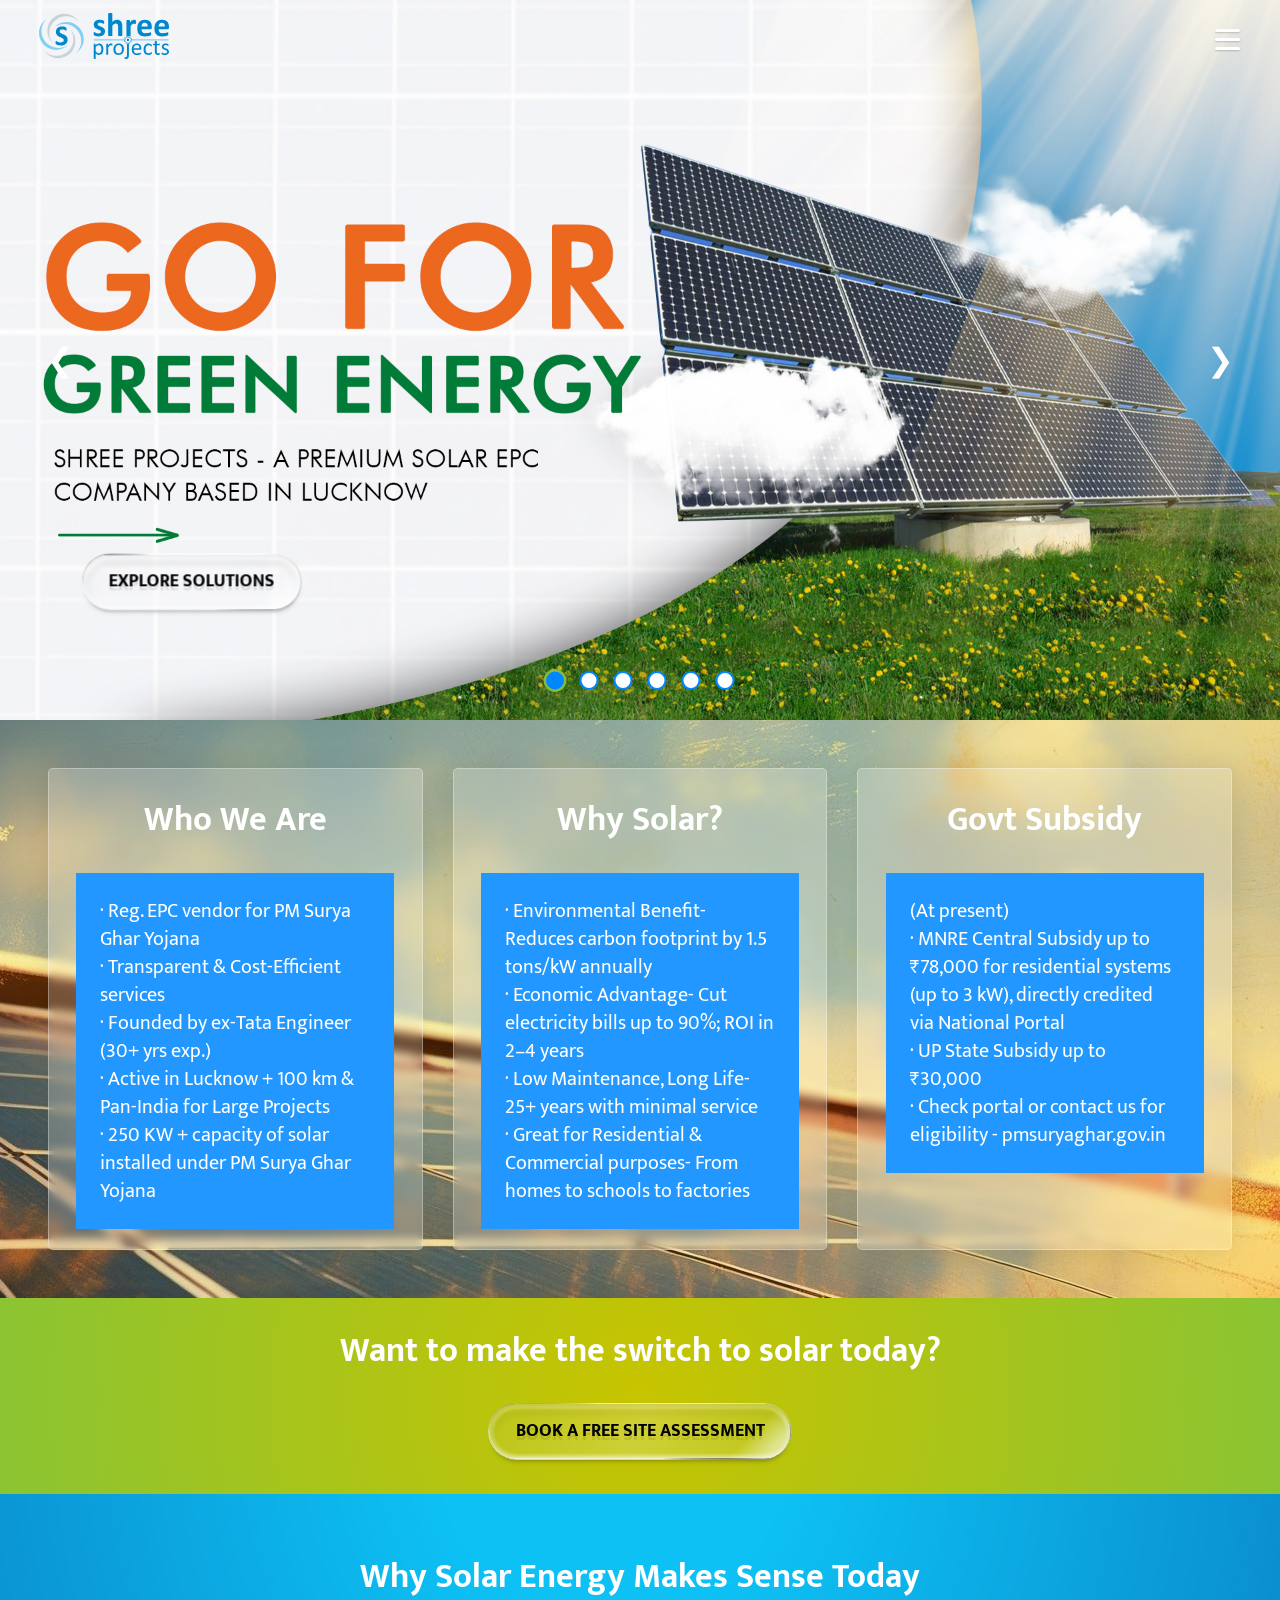
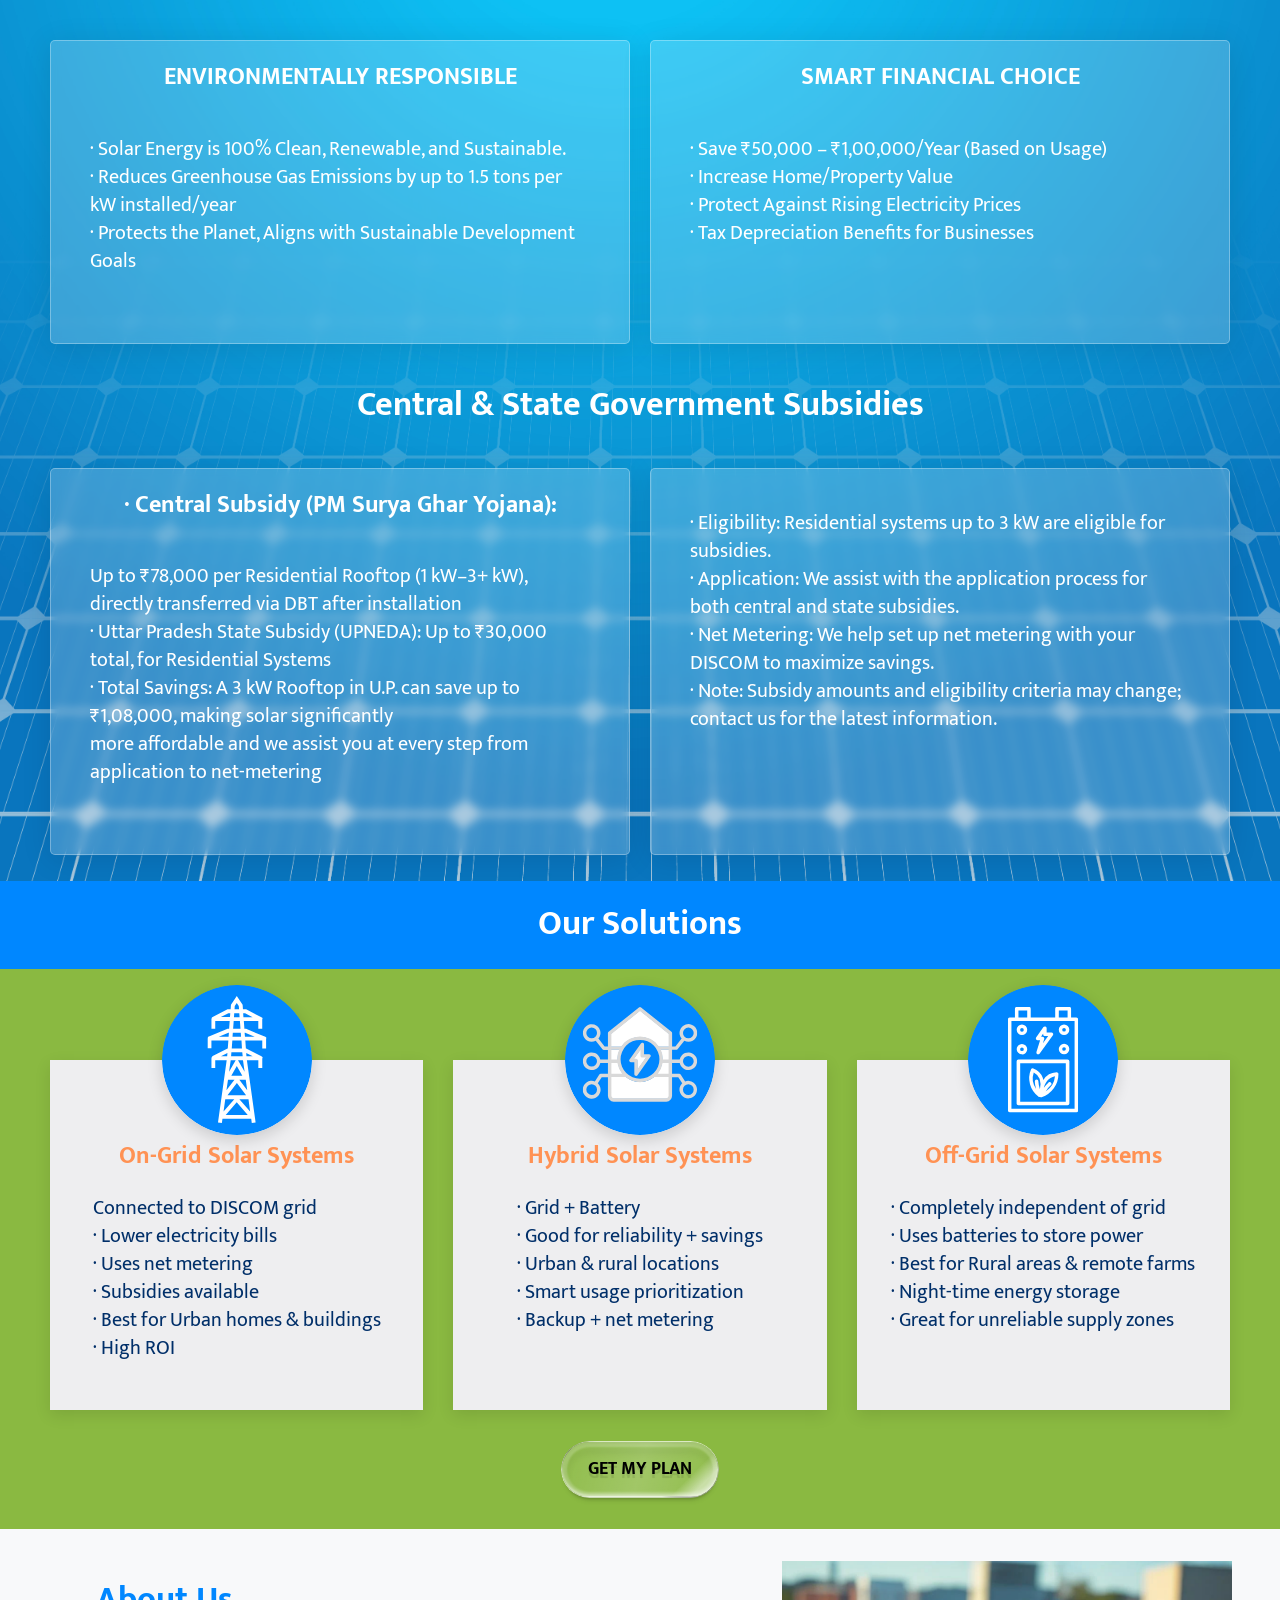
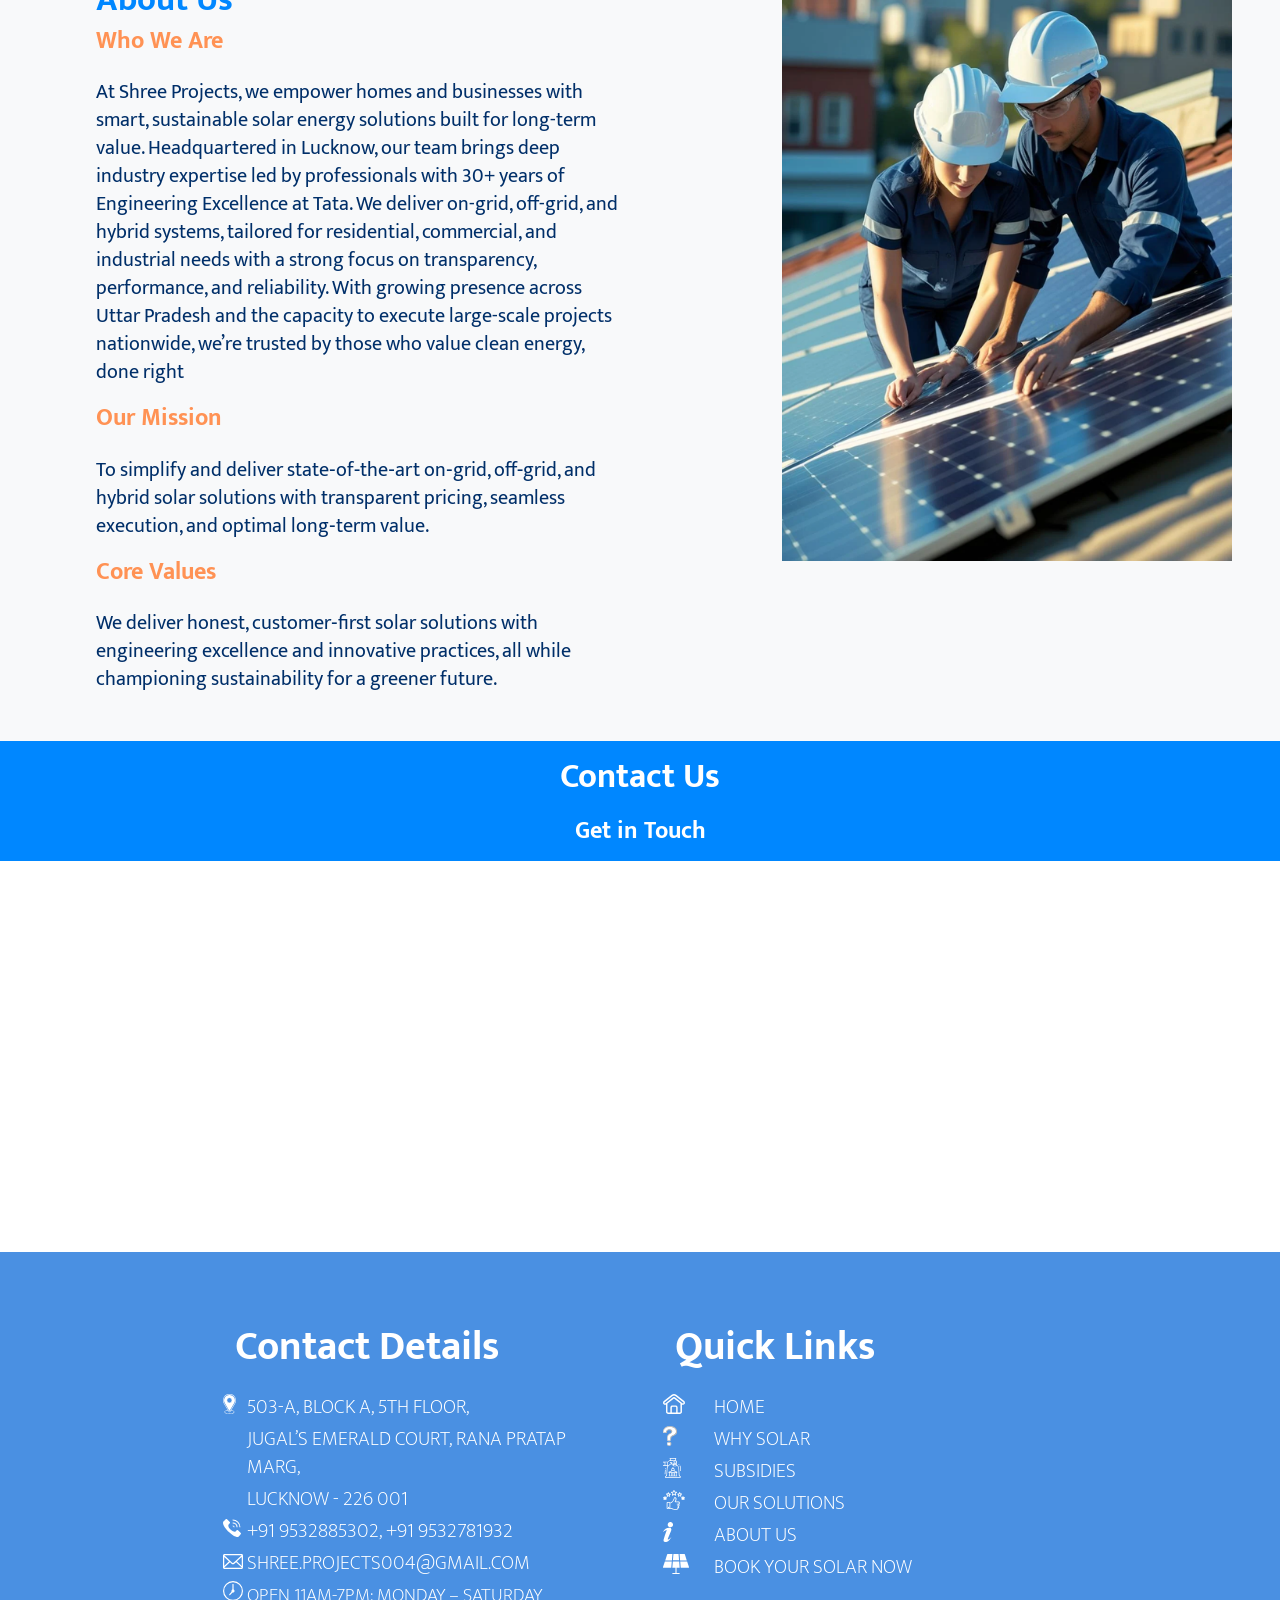
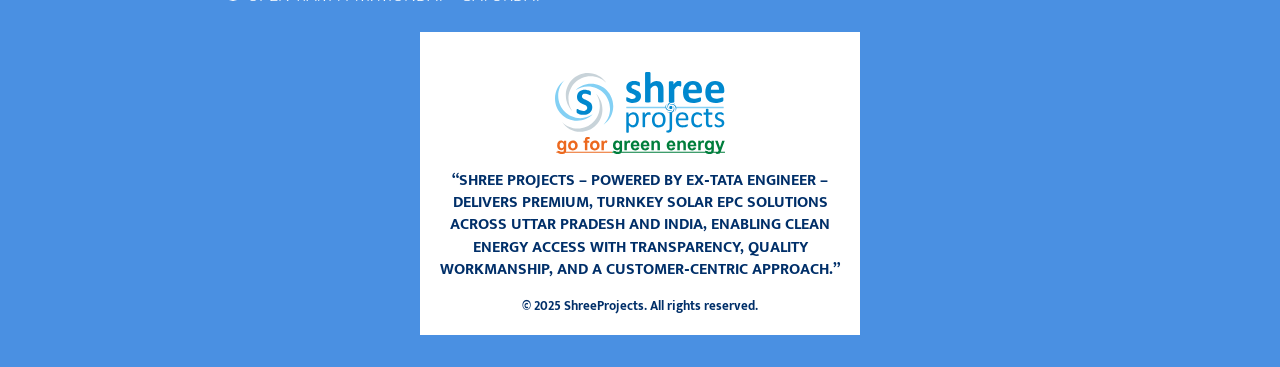
==== index.html @ d15e2ce9 "." ====
<!DOCTYPE html>
<html lang="en">
<head>
    <meta charset="UTF-8">
    <meta name="viewport" content="width=device-width, initial-scale=1.0">
    <title>Shree Projects</title>
    <link rel="icon" type="image/x-icon" href="favicon.png">
    <link rel="stylesheet" href="style.css">
    <link rel="stylesheet" href="button.css">
    <link rel="preconnect" href="https://fonts.googleapis.com">
    <link rel="preconnect" href="https://fonts.gstatic.com" crossorigin>
    <link href="https://fonts.googleapis.com/css2?family=Mukta:wght@200;300;400;500;600;700;800&display=swap" rel="stylesheet">
    <meta name="viewport" content="width=device-width, initial-scale=1, shrink-to-fit=no">
</head>
<body>
    <nav class="navbar">
        <div class="nav-container">
            <!-- Logo or brand name -->
            <div class="navlogo"><a href="index.html"><img src="ShreeProjectsLogo.svg" width="170px"></a></div>
            <!-- Hamburger menu button -->
            <div class="hamburger" id="hamburger">
                <span class="bar"></span>
                <span class="bar"></span>
                <span class="bar"></span>
            </div>
            <!-- Dropdown menu -->
            <div class="dropdown-menu" id="dropdownMenu">
                <ul class="menu-list">
                    <li><a href="#home">Home</a></li>
                    <li><a href="#whysolar">Why Solar</a></li>
                    <li><a href="#subs">Subsidies</a></li>
                    <li><a href="#oursolutions">Our Solutions</a></li>
                    <li><a href="#aboutus">About Us</a></li>
                    <li><a href="#contact">Contact</a></li>
                </ul>
            </div>
        </div>
    </nav>

  <!-- Section 1: Image Carousel - Home -->
    <section id="home" class="carousel-section">
        <div class="carousel-container">
            <div class="carousel-slide active">
                <img src="b1.jpg" alt="Slide 1">
                <div class="carousel-content">
                    <div class="button-c">
                        <div class="button-wrap"> 
                            <a href="#oursolutions"><button class="button-g">
                            <span>EXPLORE SOLUTIONS</span>
                            </button></a>
                            <div class="button-shadow"></div>
                        </div>
                    </div>
            </div>
                </div>
            </div>
            <div class="carousel-slide">
                <img src="b2.jpg" alt="Slide 2">
                <div class="carousel-content">
                    <div class="button-c">
                        <div class="button-wrap"> 
                            <a href="#whysolar"><button class="button-g">
                            <span>LEARN MORE</span>
                            </button></a>
                            <div class="button-shadow"></div>
                        </div>
                    </div>
                </div>
            </div>
            <div class="carousel-slide">
                <img src="b3.jpg" alt="Slide 3">
                <div class="carousel-content">
                    <div class="button-c">
                        <div class="button-wrap"> 
                            <a href="#contact"><button class="button-g">
                            <span>CONTACT US</span>
                            </button></a>
                            <div class="button-shadow"></div>
                        </div>
                    </div>
                </div>
            </div>
            <div class="carousel-slide">
                <img src="b4.jpg" alt="Slide 4">
                <div class="carousel-content">
                    <div class="button-c">
                        <div class="button-wrap"> 
                            <a href="#contact"><button class="button-g">
                            <span>CONTACT US</span>
                            </button></a>
                            <div class="button-shadow"></div>
                        </div>
                    </div>
                </div>
            </div>
            <div class="carousel-slide">
                <img src="b5.jpg" alt="Slide 5">
                <div class="carousel-content">
                    <div class="button-c">
                        <div class="button-wrap"> 
                            <a href="#contact"><button class="button-g">
                            <span>CONTACT US</span>
                            </button></a>
                            <div class="button-shadow"></div>
                        </div>
                    </div>
                </div>
            </div>
            <div class="carousel-slide">
                <img src="b6.jpg" alt="Slide 6">
                <div class="carousel-content">
                    <div class="button-c">
                        <div class="button-wrap"> 
                            <a href="#contact"><button class="button-g">
                            <span>CONTACT US</span>
                            </button></a>
                            <div class="button-shadow"></div>
                        </div>
                    </div>
                </div>
            </div>
            <button class="carousel-btn prev" onclick="changeSlide(-1)">❮</button>
            <button class="carousel-btn next" onclick="changeSlide(1)">❯</button>
            <div class="carousel-dots">
                <span class="dot active" onclick="currentSlide(1)"></span>
                <span class="dot" onclick="currentSlide(2)"></span>
                <span class="dot" onclick="currentSlide(3)"></span>
                <span class="dot" onclick="currentSlide(4)"></span>
                <span class="dot" onclick="currentSlide(5)"></span>
                <span class="dot" onclick="currentSlide(6)"></span>
            </div>
        </div>
    </section>

    <!-- Section 2: WhySolar -->
    <section id="whysolar">
        <div class="whysolarbg"><div class="whysolar">
            <div class="whysolarhead">
                <h1>Who We Are</h1>
                <p>
                · Reg. EPC vendor for PM Surya Ghar Yojana<br>· Transparent & Cost-Efficient services<br>· Founded by ex-Tata Engineer (30+ yrs exp.)<br>· Active in Lucknow + 100 km & Pan-India for Large Projects<br>· 250 KW + capacity of solar installed under PM Surya Ghar Yojana
                </p>
            </div>
            <div class="whysolarhead">
                <h1>Why Solar?</h1>
                <p>
                · Environmental Benefit- Reduces carbon footprint by 1.5 tons/kW annually<br>· Economic Advantage- Cut electricity bills up to 90%; ROI in 2–4 years<br>· Low Maintenance, Long Life- 25+ years with minimal service<br>· Great for Residential & Commercial purposes- From homes to schools to factories
                </p>
            </div>
            <div class="whysolarhead">
                <h1>Govt Subsidy </h1>
                <p>
                (At present)<br>· MNRE Central Subsidy up to ₹78,000 for residential systems (up to 3 kW), directly credited via National Portal<br>· UP State Subsidy up to ₹30,000<br>· Check portal or contact us for eligibility - pmsuryaghar.gov.in
                </p>
            </div>
        </div></div>
    </section>

    <!-- Section 2b: Book -->
    <section id="book">
        <div class="book">
            <h1>Want to make the switch to solar today?</h1>
            <div class="button-c">
                <div class="button-wrap"> 
                    <a href="#contact"><button class="button-g">
                    <span>Book a Free Site Assessment</span>
                    </button></a>
                    <div class="button-shadow"></div>
                </div>
            </div>
        </div>
    </section>

    <!-- Section 3: Subsidies -->
    <section id="subs" class="section">
        <div class="subsidy"><!-- Subsidy Section Open -->
            <h1>Why Solar Energy Makes Sense Today</h1>
            <div class="subsidygrid"><!-- Subsidy Grid 1 Open -->
                <div class="subsidyhead"><!-- Subsidy Head 1 Open -->
                    <h2>ENVIRONMENTALLY RESPONSIBLE</h2>
                        <p>· Solar Energy is 100% Clean, Renewable, and Sustainable.
                        <br>· Reduces Greenhouse Gas Emissions 
                        by up to 1.5 tons per kW installed/year
                        <br>· Protects the Planet, Aligns with 
                        Sustainable Development Goals
                    </p>
                </div><!-- Subsidy Head 1 Close -->
                <div class="subsidyhead"><!-- Subsidy Head 2 open -->
                    <h2>SMART FINANCIAL CHOICE</h2>
                        <p>· Save ₹50,000 – ₹1,00,000/Year (Based on Usage)
                        <br>· Increase Home/Property Value
                        <br>· Protect Against Rising Electricity Prices
                        <br>· Tax Depreciation Benefits for Businesses
                    </p>
                </div><!-- Subsidy Head 2 Close -->
            </div><!-- Subsidy Grid 1 Close -->
            <h1>Central & State Government Subsidies</h1>
            <div class="subsidygrid"><!-- Subsidy Grid 2 Open -->
                <div class="subsidyhead"><!-- Subsidy Head 3 Open -->
                    <h2>· Central Subsidy (PM Surya Ghar Yojana):</h2>
                        <p>Up to ₹78,000 per Residential Rooftop (1 kW–3+ kW), directly transferred via DBT after installation
                        <br>· Uttar Pradesh State Subsidy (UPNEDA): Up to ₹30,000 total, for Residential Systems
                        <br>· Total Savings: A 3 kW Rooftop in U.P. can save up to ₹1,08,000, making solar significantly
                        <br>more affordable and we assist you at every step from application to net-metering
                    </p>    
                </div><!-- Subsidy Head 3 Close -->
                <div class="subsidyhead"><!-- Subsidy Head 4 Open -->
                    <p>· Eligibility: Residential systems up to 3 kW are eligible for subsidies. 
                        <br>· Application: We assist with the application process for both central and state subsidies.
                        <br>· Net Metering: We help set up net metering with your DISCOM to maximize savings.
                        <br>· Note: Subsidy amounts and eligibility criteria may change; contact us for the latest information.
                    </p>
            </div><!-- Subsidy Grid 2 Close -->
        </div><!-- Subsidy Section Close -->
    </section>

    <!-- Section 4: Our Solutions -->
    <section id="oursolutions" class="section alt-bg">
        <div class="oursolutions-head"><h1>Our Solutions</h1></div>
    <div class="oursolutions-bg">
        <div class="oursolutions-grid">
                <div class="oursolutions-member">
                    <img src="on.svg" alt="On-Grid Solar Systems">
                    <h2>On-Grid Solar Systems</h2>
                    <p>Connected to DISCOM grid<br>· Lower electricity bills<br>· Uses net metering<br>· Subsidies available<br>· Best for Urban homes & buildings<br>· High ROI</p>
                </div>
                <div class="oursolutions-member">
                    <img src="hyb.svg" alt="Hybrid Solar Systems">
                    <h2>Hybrid Solar Systems</h2>
                    <p>· Grid + Battery<br>· Good for reliability + savings<br>· Urban & rural locations<br>· Smart usage prioritization<br>· Backup + net metering</p>
                </div>
                <div class="oursolutions-member">
                    <img src="off.svg" alt="Off-Grid Solar Systems">
                    <h2>Off-Grid Solar Systems</h2>
                    <p>· Completely independent of grid<br>· Uses batteries to store power<br>· Best for Rural areas & remote farms<br>· Night-time energy storage<br>· Great for unreliable supply zones</p>
                </div>                
        </div>
        <div class="button-c">
                <div class="button-wrap"> 
                    <a href="#contact"><button class="button-g">
                    <span>GET MY PLAN</span>
                    </button></a>
                    <div class="button-shadow"></div>
                </div>
            </div>
        <div class="oursolutions-bt"></div>
    </div>  
    </section>

    <!-- Section 5: About Us -->
    <section id="aboutus" class="section alt-bg">
        <div class="container">
            <div class="about-grid">
                <article class="about-post">
                    <h1>About Us</h1>
                    <article class="about-about">
                    <h2>Who We Are</h2>
                    <p>At Shree Projects, we empower homes and businesses with smart, sustainable solar energy solutions built for long-term value. Headquartered in Lucknow, our team brings deep industry expertise led by professionals with 30+ years of Engineering Excellence at Tata. We deliver on-grid, off-grid, and hybrid systems, tailored for residential, commercial, and industrial needs with a strong focus on transparency, performance, and reliability.
                        With growing presence across Uttar Pradesh and the capacity to execute large-scale projects nationwide, we’re trusted by those who value clean energy, done right
                        </p>
                    <h2>Our Mission</h2>
                        <p>To simplify and deliver state‑of‑the‑art on‑grid, off‑grid, and hybrid solar solutions with transparent pricing, seamless execution, and optimal long‑term value.
                        </p>
                    <h2>Core Values</h2>
                        <p>We deliver honest, customer‑first solar solutions with engineering excellence and innovative practices, all while championing sustainability for a greener future.
                    </p>
                    </article>
                </article>
                <article class="about-post">
                    <img src="img1.png" alt="Helo"">
                </article>
            </div>
        </div>
    </section>

    <!-- Section 6: Contact Form -->
    <section id="contact" class="contact">
        <h1>Contact Us</h1>
        <h2>Get in Touch</h2>
        <div class="contact-container">
            <div class="contact-tally">
                <iframe data-tally-src="https://tally.so/embed/wM07rY?alignLeft=1&hideTitle=1&transparentBackground=1&dynamicHeight=1" loading="lazy" width="100%" height="320" frameborder="0" marginheight="0" marginwidth="0" title="null"></iframe>
                <script>var d=document,w="https://tally.so/widgets/embed.js",v=function(){"undefined"!=typeof Tally?Tally.loadEmbeds():d.querySelectorAll("iframe[data-tally-src]:not([src])").forEach((function(e){e.src=e.dataset.tallySrc}))};if("undefined"!=typeof Tally)v();else if(d.querySelector('script[src="'+w+'"]')==null){var s=d.createElement("script");s.src=w,s.onload=v,s.onerror=v,d.body.appendChild(s);}</script>
            </div>
        </div>
    </section>

    <!-- Footer -->
    <footer class="foot">
        <div class="container">
            <div class="foot1">
                <h3>Contact Details</h3>
                <table>
                    <tr><td><img src="SVG-Map.svg" height="20px"></td><td><a href="https://share.google/fiwFBlG4d37ttNWil">503-A, BLOCK A, 5TH FLOOR,</a></td></tr>
                    <tr><td></td><td><a href="https://share.google/fiwFBlG4d37ttNWil">JUGAL’S EMERALD COURT, RANA PRATAP MARG,</a></td></tr>
                    <tr><td></td><td><a href="https://share.google/fiwFBlG4d37ttNWil">LUCKNOW - 226 001</a></td></tr>
                    <tr><td><img src="SVG-Phone.svg" height="18px"></td><td><a href="tel:+919532885302">+91 9532885302, </a><a href="tel:+919532781932"> +91 9532781932</a></td></tr>
                    <tr><td><img src="SVG-Mail.svg" height="15px"></td><td><a href="mailto:SHREE.PROJECTS004@GMAIL.COM">SHREE.PROJECTS004@GMAIL.COM</a></td></tr></a>
                    <tr><td><img src="SVG-Time.svg" height="20px"></td><td>OPEN 11AM-7PM: MONDAY – SATURDAY</td></tr>
                </table>
            </div>
            <div class="foot2">
                <h3>Quick Links</h3>
                    <table>
                    <tr><td><img src="SVG-Home.svg" height="20px"></td><td><a href="#home">HOME</a></td></tr>
                    <tr><td><img src="SVG-Q.svg" height="20px"></td><td><a href="#whysolar">WHY SOLAR</a></td></tr>
                    <tr><td><img src="SVG-Subsidy.svg" height="20px"></td><td><a href="#subs">SUBSIDIES</a></td></tr>
                    <tr><td><img src="SVG-OurSolutions.svg" height="20px"></td><td><a href="#oursolutions">OUR SOLUTIONS</a></td></tr>
                    <tr><td><img src="SVG-About.svg" height="20px"></td><td><a href="#aboutus">ABOUT US</a></td></tr>
                    <tr><td><img src="SVG-Book.svg" height="20px"></td><td><a href="#contact">BOOK YOUR SOLAR NOW</a></td></tr>
                    </table>

            </div>
            <div class="foot3">
                <img src="ShreeProjectsLogo1.svg" width="170px">
                <h4>“SHREE PROJECTS – POWERED BY EX‑TATA ENGINEER – DELIVERS PREMIUM, TURNKEY SOLAR EPC SOLUTIONS ACROSS UTTAR PRADESH AND INDIA, ENABLING CLEAN ENERGY ACCESS WITH TRANSPARENCY, QUALITY WORKMANSHIP, AND A CUSTOMER‑CENTRIC APPROACH.”</h4>
                <h5>© 2025 ShreeProjects. All rights reserved.</h5>
            </div>
        </div>
    </footer>
    <script src="script.js"></script>
</body>
</html>
---- style.css ----
{
    margin: 0;
    padding: 0;
    box-sizing: border-box;
}

body, html {
    margin: 0 !important;
    padding: 0 !important;
    box-sizing: border-box;
    width: 100vw;
    min-width: 100vw;
    max-width: 100vw;
    overflow-x: hidden;
}

body {
    font-family: 'Mukta', sans-serif;
    line-height: 1.4;
    min-height: 100vh;
}

h1 {
    font-size: 34px;
    color: #ffffff;
}

h2 {
    font-size: 24px;
    color: #ffffff;
}

p {
    font-size: 20px;
    color: #ffffff;
}

a {
    text-decoration: none;
    font-size: 20px;
}

.container {
    max-width: 1400px;
    margin: 0 auto;
    padding: 2rem;
    text-align: center;
    align-items: center;
    align-self: center;
}

.button2 {
    background:rgba(0, 126, 60, 1.0);
    color: white;
    padding: 15px 30px;
    border: none;
    border-radius: 07px;
    font-size: 1.1rem;
    font-weight: 600;
    text-shadow: rgba(0, 0, 0, 0.91);
    cursor: pointer;
    transition: all 0.3s;
    text-transform: uppercase;
    letter-spacing: 1px;
    animation: fadeInUp 1s ease 0.4s both;
}

.button2:hover {
    background: #357abd;
    transform: translateY(-2px);
    box-shadow: 0 5px 15px rgba(74, 144, 226, 0.4);
}


.button3 {
    background:rgba(0, 126, 60, 1.0);
    color: white;
    padding: 15px 30px;
    border: none;
    border-radius: 07px;
    font-size: 1.1rem;
    font-weight: 600;
    text-shadow: rgba(0, 0, 0, 0.91);
    cursor: pointer;
    transition: all 0.3s;
    text-transform: uppercase;
    letter-spacing: 1px;
    animation: fadeInUp 1s ease 0.4s both;
}

.button3:hover {
    background: #357abd;
    transform: translateY(-2px);
    box-shadow: 0 5px 15px rgba(74, 144, 226, 0.4);
}

.navbar {
    position: fixed;
    top: 0;
    width: 100%;
    z-index: 1000;
    padding: 6px 0;
    transition: all 1.1s ease;
}

.nav-container {
    max-width: 1700px;
    margin: 0 auto;
    padding: 0 2rem;
    display: flex;
    justify-content: space-between;
    align-items: center;
    position: relative;
}

.navlogo {
    background: #ffffff;
    border-radius: 10px;
    padding: 7px;
    transition: all 1.1s ease;
    align-content: center;
}

.navlogo img {
    padding: 0px;
    margin: 0px;
    width: 130px;
    /*padding-left: 1rem;
    padding-right: 1rem;
    padding-bottom: 0.2rem;
    padding-top: 0.5rem;*/
}

.navlogo a {/*
    color: white;
    text-decoration: none;
    font-size: 1.5rem;
    font-weight: bold;
    text-shadow: 0 2px 4px rgba(0, 0, 0, 0.3);*/
    margin: 0px;
    padding: 0px;
    font-size: 0px;
    line-height: 0px;
}

.hamburger {
    display: flex;
    flex-direction: column;
    cursor: pointer;
    padding: 0.5rem;
    z-index: 1001;
    transition: all 0.3s ease;
}

.hamburger .bar {
    width: 25px;
    height: 3px;
    background-color: rgb(255, 255, 255);
    margin: 3px 0;
    transition: all 0.3s ease;
    border-radius: 2px;
    box-shadow: 0 1px 2px rgba(0, 0, 0, 0.2);
}

/* Hamburger animation when active */
.hamburger.active .bar:nth-child(1) {
    transform: rotate(-45deg) translate(-7px, 6px);
}

.hamburger.active .bar:nth-child(2) {
    opacity: 0;
}

.hamburger.active .bar:nth-child(3) {
    transform: rotate(45deg) translate(-7px, -6px);
}

/* Dropdown menu styles */
.dropdown-menu {
    position: absolute;
    top: 100%;
    right: 0;
    background: rgba(139, 196, 51, 0);
    backdrop-filter: blur(10px);
    /*-webkit-backdrop-filter: blur(10px);*/
    border: 1px solid rgba(255, 255, 255, 0.2);
    border-radius: 10px;
    min-width: 200px;
    opacity: 0;
    visibility: hidden;
    transform: translateY(-10px);
    transition: all 0.3s ease;
    box-shadow: 0 8px 32px rgba(0, 0, 0, 0.1);
}

.dropdown-menu.active {
    opacity: 1;
    visibility: visible;
    transform: translateY(0);
    backdrop-filter: blur(10px);
}

.menu-list {
    list-style: none;
    padding: 1rem 0;
}

.menu-list li {
    margin: 0;
}

.menu-list a {
    display: block;
    color: rgb(255, 255, 255);
    text-decoration: none;
    padding-left: 1.5rem;
    padding-right: 1.5rem;
    padding-top: 0.7rem;
    padding-bottom: 0.7rem;
    transition: all 0.3s ease;
    border-radius: 5px;
    margin: 0 0.5rem;
    margin-block-start: 0rem;
    margin-block-end: 0rem;
    font-size: 20px;
    font-weight: bold;
    text-shadow: 0 1px 2px rgba(0, 0, 0, 1);
}

.menu-list a:hover {
    background: rgba(74, 144, 226, 10.3);
    color: rgb(255, 255, 255);
    text-shadow: rgba(0, 0, 0, 0.1);
    transform: translateX(5px);
}

/* Additional animation for smooth appearance */

@keyframes slideDown {
    from {
        opacity: 0;
        transform: translateY(-20px);
    }
    to {
        opacity: 1;
        transform: translateY(0);
    }
}

.dropdown-menu.active {
    animation: slideDown 0.4s ease forwards;
}


/* Carousel - Now starts from top */
.carousel-section {
    position: relative;
    height: 100vh;
    /*min-height: 600px;*/
    overflow: hidden;
}

.carousel-container {
    position: relative;
    width: 100%;
    height: 100%;
}

.carousel-slide {
    position: absolute;
    top: 0;
    left: 0;
    opacity: 0;
    transition: opacity 0.5s ease-in-out;
}

.carousel-slide.active {
    opacity: 1;
}

.carousel-slide img {
    width: 100%;
    height: 100%;
    object-fit: cover;
}

.carousel-slide::before {
    content: '';
    position: absolute;
    top: 0;
    left: 0;
    width: 100%;
    height: 100%;
    background: rgba(0,0,0,0.0);
    z-index: 1;
}

.carousel-content {
    position: absolute;
    top: 80%;
    left: 15%;
    transform: translate(-50%, -50%);
    text-align: center;
    color: white;
    z-index: 2;
    max-width: 800px;
    padding: 0 20px;
}

.button1 {
    background: #0087ff;
    color: white;
    padding: 15px 30px;
    border: none;
    border-radius: 10px;
    font-size: 1.1rem;
    font-weight: 600;
    cursor: pointer;
    transition: all 0.3s;
    text-transform: uppercase;
    letter-spacing: 1px;
    animation: fadeInUp 1s ease 0.4s both;
}

.button1:hover {
    background: #357abd;
    transform: translateY(-2px);
    box-shadow: 0 5px 15px rgba(74, 144, 226, 0.4);
}

@keyframes fadeInUp {
    from {
        opacity: 0;
        transform: translateY(30px);
    }
    to {
        opacity: 1;
        transform: translateY(0);
    }
}

.carousel-btn {
    position: absolute;
    top: 50%;
    transform: translateY(-50%);
    background: rgba(255,255,255,0.0);
    border: 2px solid rgba(255,255,255,0.0);
    color: white;
    font-size: 2rem;
    padding: 15px 20px;
    cursor: pointer;
    transition: all 0.3s;
    z-index: 3;
    border-radius: 50%;
    width: 60px;
    height: 60px;
    display: flex;
    align-items: center;
    justify-content: center;
}

.carousel-btn:hover {
    background: rgba(255,255,255,0.3);
    border-color: rgba(255,255,255,0.5);
    transform: translateY(-50%) scale(1.1);
}

.prev {
    left: 30px;
}

.next {
    right: 30px;
}

.carousel-dots {
    position: absolute;
    bottom: 30px;
    left: 50%;
    transform: translateX(-50%);
    display: flex;
    gap: 15px;
    z-index: 3;
}

.dot {
    width: 15px;
    height: 15px;
    border-radius: 50%;
    background: rgba(255,255,255,1);
    cursor: pointer;
    transition: all 0.3s;
    border: 2px solid #0087FF;
}

.dot.active {
    background: #0087FF;
    border-color: #8AB941;
    transform: scale(1.2);
}

.dot:hover {
    background: rgba(255,255,255,0.8);
}

/* Sections */
.section {
    /*padding: 80px 0;*/
    padding: 0px;
    margin: 0px;
    width: 100%;

}

.alt-bg {
    background: #f8f9fa;
}

.section h2 {
    text-align: center;
}

.section h3 {
    text-align: center;
    color: #8AB941;
}

.section p {
    text-align: center;
    margin-bottom: 3rem;
    max-width: 800px;
    margin-left: auto;
    margin-right: auto;
}

/* Why Solar */
.whysolar {
    max-width: 1200px;
    display: grid;
    grid-template-columns: repeat(auto-fit, minmax(250px, 1fr));
    gap: 30px;
    padding: 3rem;
    margin: 0 auto;
}

.whysolarbg {
    background-image: url("bg1a.png");
    background-size: cover;
    background-position: center;
    background-repeat: no-repeat;
    align-items: center;
}

.whysolarhead {
    background: rgba(255, 255, 255, 0.2);
    border-radius: 5px;
    box-shadow: 0 4px 30px rgba(0, 0, 0, 0.1);
    backdrop-filter: blur(5px);
    -webkit-backdrop-filter: blur(5px);
    border: 1px solid rgba(255, 255, 255, 0.3);

    text-align: center;
    padding-left: 1.7rem;
    padding-right: 1.7rem;
    transition: transform 0.3s;
    max-width: 400px;
}

.whysolar h1{
    color: #ffffff;
    font-weight: bold;
    padding: 0.0rem;
}

.whysolar p {
    color: rgb(255, 255, 255);
    text-align: left;
    padding: 1.5rem;
    background: rgb(33, 151, 255);
    transition: transform 0.3s;
}

.whysolarhead:hover {
    transform: translateY(-5px);
    transition: transform 0.3s;
}

/* Book Assesment */
.book {
    color: #f8f9fa;
    background: rgba(139, 196, 51, 1.0);    
    padding-bottom: 2.2rem;
    padding-top: .1rem;
    padding-left: 1rem;
    padding-right: 1rem;
    margin: 0px;
    align-items: center;
    text-align: center;
    /*Gradient*/    
    background-image: 
    radial-gradient(rgb(255, 255, 255) 10%, transparent 10%),
    radial-gradient(rgb(255, 255, 255) 10%, transparent 10%);
    background-position: 0px 0px, 28px 28px;
    background-size: 56px 56px;
    background: #3F5EFB;
    background: radial-gradient(circle,rgba(200, 196, 0, 1) 0%, rgba(139, 196, 51, 1) 100%);
}

/*Subsidy*/
.subsidy {
    background-image: url("bg2a.jpg");
    background-size: cover;
    background-position: center;
    background-repeat: no-repeat;
    background-color: #868686;
    padding-top: 2rem;
    padding-bottom: 1rem;
}

.subsidygrid {
    max-width: 1200px;
    margin: 0 auto;
    display: grid;
    grid-template-columns: repeat(auto-fit, minmax(250px, 1fr));
    align-self: center;
    padding: 0px;
}

.subsidyhead {
    background: rgba(255, 255, 255, 0.2);
    border-radius: 5px;
    box-shadow: 0 4px 30px rgba(0, 0, 0, 0.1);
    backdrop-filter: blur(5px);
    -webkit-backdrop-filter: blur(5px);
    border: 1px solid rgba(255, 255, 255, 0.3);
    margin: 10px;
}

.subsidy h1{
    text-align: center;
}

.subsidy p {
    color: rgb(255, 255, 255);
    text-align: left;
    max-width: 500px;
    padding: 20px;
}

/* Our Solutions */
.oursolutions-head{
    text-align: center;
    background: #0087FF;
    margin: 0px;
}

.oursolutions-head h1{
    margin: 0px;
    padding: 20px 0;
}

.oursolutions-bg {
    background: #8AB941;
}

.oursolutions-grid {
    max-width: 1200px;
    display: grid;
    grid-template-columns: repeat(auto-fit, minmax(200px, 1fr));
    gap: 30px;
    padding-top: 5.7rem;
    padding-bottom: 2rem;
    padding-left: 50px;
    padding-right: 50px;
    margin: 0 auto;
}

.oursolutions-member {
    display: flex;
    flex-direction: column;
    align-items: center;
    justify-content: flex-start;
    background: #EEEEF0;
    border-radius: 0px;
    box-shadow: 0 5px 15px rgba(0,0,0,0.1);
    transition: transform 0.3s;
    position: relative;
    text-align: center;
    overflow: visible;
}

.oursolutions-member:hover {
    transform: translateY(-5px);
}

.oursolutions-member img {
    width: 150px;
    height: 150px;
    border-radius: 50%;
    object-fit: cover;
    position: absolute;
    top: -75px; /* Half of image height to push it outside */
    left: 50%;
    transform: translateX(-50%);
    box-shadow: 0 5px 15px rgba(0,0,0,0.15);
    z-index: 2;
}

.oursolutions-member h2 {
    color: #FF9254;
    margin-top: 80px; /* Add space for the image above */
    margin-bottom: 0px;
    padding-bottom: 0.0rem;
}
.oursolutions-member p {
    text-align: left;
    color: #002F69;
    padding-left: 2rem;
    padding-right: 2rem;
}

.oursolutions-bt{
    display: flex;
    justify-content: center;
    align-items: center;
    transition: all 0.3s;
    width: 100%;
    text-align: center;
    padding-bottom: 2rem;
}   


/* About Us */
.about-grid {
    display: grid;
    grid-template-columns: repeat(auto-fit, minmax(300px, 1fr));
    /*gap: 30px;*/
}

.about-post {
    /*height: 700px;*/
    background:rgba(0, 0, 0, 0.0);
    transition: transform 0.3s;
    padding-left: 4rem;
    padding-right: 1rem;
    overflow: hidden;
}

.about-about{
    /*overflow-y: scroll;
    /*height: 700px;*/
}

.about-post h1 {
    color: #0087FF;
    text-align: left;
    padding: 0%;
    margin: 0%;
    padding-top: 1rem;
}

.about-post h2 {
    color: #FF9254;
    margin-bottom: 1rem;
    text-align: left;
    padding: 0%;
    margin: 0%;
}

.about-post p {
    color: #002F69;
    margin-bottom: 1rem;
    text-align: left;
}
.about-post img {
    border-radius: 0px;
    width: 450px;
    /*padding: 0px;
    object-fit: cover;
    margin: 0px;*/
    float: right;
}

.read-more {
    color: #4a90e2;
    text-decoration: none;
    font-weight: 500;
}

.read-more:hover {
    text-decoration: underline;
}

/* Contact Form*/

.contact{
    background: #0087FF;
    align-items: center;
}

.contact-container{
    padding: 2rem;
    width: 100%;
    display: flex;
    flex-direction: column;
    align-items: center;
    background: #ffffff;
}

.contact-tally {
    margin: 0 0;
    width: 500px;
}

.contact h1 {
    text-align: center;
    padding: 1%;
    margin: 0%;
}

.contact h2 {
    text-align: center;
    margin: 0%;
    padding: 0%;
    padding-bottom: 1%;
}

.submit-btn {
    background: #4a90e2;
    color: white;
    padding: 12px 35px;
    border: none;
    border-radius: 5px;
    font-size: 1rem;
    font-weight: bold;
    cursor: pointer;
    transition: all 0.3s ease;
}

.submit-btn:hover {
    background: #8AB941;
    transform: translateY(-2px);
}

/* Footer */

.foot {
    background: #4a90e2;
    display: flex;
    flex-direction: row;
    flex-flow: row;
    justify-content: center; /* Space columns left, center, right */
    align-items: stretch;
    gap: 0;
}

.foot .container {
    padding: 2rem;
    display: flex;
    flex-direction: row;
    flex-wrap: wrap;
    align-items: flex-start;
    justify-content: center;
}

.foot1, .foot2, .foot3 {
    display: flex;
    flex-direction: column;
    justify-content: center;
    width: 400px;
    justify-content: center;
    padding: 20px;
}

.foot3 {
    align-items: center;
    background: #ffffff;
    color: #002F69;
}

.foot3 img{
    margin-top: 20px;
}

.foot h3 {
    color: #ffffff;
    font-size: 2.5rem;
    margin: 15px;
    text-align: left;
}

.foot h4{
    color:#002F69;
    font-weight: bold;
    text-align: center;
    align-items: center;
    padding-top: 1rem;
    margin: 0px;
}

.foot h5{
    color:#002F69;
    font-weight: bold;
    text-align: center;
    align-items: center;
    margin: 0px;
    padding-top: 15px;
}

.foot td {
    margin-left: 10px;
    color: #ffffff;
    text-align: left;
    text-decoration: none;
    font-weight: lighter;
    font-size: 1.2rem;
    transition: color 0.3s ease;
    align-items: center;
}

.foot a {
    color: #ffffff;
    text-align: left;
    text-decoration: none;
}

/* Responsive Design */
@media (max-width: 768px) {
    .nav-menu {
        width: 100%;
        right: -100%;
    }
    
    .carousel-content h2 {
        font-size: 2.5rem;
    }
    
    .carousel-content p {
        font-size: 1.1rem;
    }
    
    .carousel-btn {
        font-size: 1.5rem;
        padding: 10px 15px;
        width: 50px;
        height: 50px;
    }
    
    .prev {
        left: 20px;
    }
    
    .next {
        right: 20px;
    }
    
    .section {
        padding: 0px 0;
    }
    
    .section h2 {
        font-size: 2rem;
    }
        .nav-container {
        padding: 0 1rem;
    }
    
    .dropdown-menu {
        right: 1rem;
        left: 1rem;
        min-width: auto;
    }
    
    .hero h1 {
        font-size: 2rem;
    }
    
    .main-content {
        padding: 1rem;
    }

    .contact-tally  {
    margin: 0 0;
    width: 55%;
    align-items: center;
    align-self: center;
    }

}

@media (max-width: 480px) {

    .navlogo {
        border-radius: 10px;
        padding-left: 2px;
        padding-right: 7px;
        padding-top: 7px;
        padding-bottom: 0px;
    }

    .navlogo img {
        padding-left: .1rem;
        padding-right: .1rem;
        padding-bottom: .02rem;
        padding-top: .05rem;
        width: 120px;
    }
    
    .hamburger .bar {
    background-color: #0087FF;
    margin: 3px 0;
    transition: all 0.3s ease;
    border-radius: 2px;
    box-shadow: 0 1px 2px rgba(0, 0, 0, 0.2);
    }

    .carousel-section {
        margin-top: 70px;
        width: 100vw;
    }
      
    .carousel-content {
    position: absolute;
    top: 80%;
    left: 80%;
    transform: translate(-45%, -60%);
    text-align: center;
    padding: 0 20px;
    }
    
    .carousel-dots {
    bottom: 15px;
    gap: 7px;
    }

    .dot {
    width: 7px;
    height: 7px;
    }

    .button1 { 
        border-radius: 10px;
        font-weight: 300;
        letter-spacing: 1px;
        animation: fadeInUp .31s ease 0.4s both;
        padding: 7px 10px;
        font-size: 10px;
        margin-bottom: 20px;
        margin-right: 0px;
    }

    .button2 {
        padding: 7px 15px;
        font-size: 15px;
    }

    .carousel-btn {
        font-size: 1.2rem;
        padding: 8px 12px;
        width: 40px;
        height: 40px;
    }
    
    .prev {
        left: 15px;
    }
    
    .next {
        right: 15px;
    }

    .section h3 {
        font-size: 1.8rem;
    }

    .whysolar {
    gap: 00px;
    padding: 0rem;
    padding-bottom: 10px;
    }
    
    .whysolarhead {
    width: 100%;
    padding-left: 10px;
    padding-right: 10px;
    border-radius: 0px;
    margin-bottom: 10px;
    margin-right: 100px;
    }

    .whysolar p {
    font-size: 1.2rem;
    padding: 1.2rem;
    margin: 0rem;
    margin-bottom: 10px;
    max-width: calc(100% - 3.8rem);
    }

    .whysolar h3 {
    font-size: 1.8rem;
    padding: 0.0rem;
    }

    .book { 
    padding-bottom: 1rem;
    padding-top: .1rem;
    padding-left: 1rem;
    padding-right: 1rem;
    margin: 0px;
    font-size: 15px;
    font-weight: lighter;
    }
 
    /* Subsidy*/
    .subsidygrid{
        max-width: 100%;
        margin: 0 auto;
        align-self: center;
    }
    
    .subsidyhead {
        padding: 0px;
        width: 100%;
        margin: 0px;
        margin-right: 10px;
        margin-top: 10px;
        align-items: center;
        justify-content: center;
        align-self: center;
        border-radius: 0px;
    }

    .subsidy p {
    font-size: 1.1rem;
    margin: 0px;
    }

    .subsidy h2{
    font-size: 2rem;
    font-weight: bold;
    padding-left: 1.0rem;
    padding-right: 1.0rem;
    }

    .subsidy h3{
    font-size: 1.2rem;
    padding-left: 1.0rem;
    padding-right: 1.0rem;
    }

    /*Our Solutions*/
    .oursolutions-grid {
    padding-top: 5.7rem;
    padding-bottom: 2rem;
    padding-left: 0px;
    padding-right: 0px;
    }

    .oursolutions-head{
    font-size: 3rem;
    padding-bottom: 0.1rem;
    padding-left: 1rem;
    padding-right: 1rem;
    }

    .container {
        padding: 0px;
        margin: 0px;
        width: 100vw;
        margin-bottom: 15px;
    }

    .about-grid {
        grid-template-columns: 1fr;
    }
    .nav-container {
        padding: 0 15px;
    }

    .about-post {
        padding-left: 1rem;
        padding-right: 1rem;
    }

    .about-post h2 {
        font-size: 3rem;
    }

    .about-post img {
        width: 100%;
        height: auto;
        position: relative;
        top: 0;
        left: 0;
        transform: none;
        margin-top: 20px;
    }

    .contact-container{
    padding: 2rem;
    width: 100%;
    margin: 0px;
    padding: 0px;
    align-items: center;
    }

    .contact-tally {
    align-items: center;
    align-self: center;
    margin: 15px 0;
    width: 75%;
    margin-right: 10px;
    }
    
    .foot {
    max-width: 100vw;
    width: 100vw;
    }

    .foot .container {
    max-width: fit-content;
    }

    .foot1, .foot2, .foot3 {
    width: 100%;
    text-align: center;
    margin-bottom: 20px;
    }

    .foot3 img{
    margin-top: 5px;
    }

    .foot h3 {
    color: #ffffff;
    font-size: 2rem;
    margin: 15px;
    text-align: left;
    }

    .foot h4{
    color:#002F69;
    font-weight: bold;
    text-align: center;
    align-items: center;
    padding-top: 1rem;
    margin: 0px;
    }

    .foot h5{
    color:#002F69;
    font-weight: bold;
    text-align: center;
    align-items: center;
    margin: 0px;
    padding-top: 15px;
    }

    .foot td {
    margin-left: 10px;
    color: #ffffff;
    text-align: left;
    text-decoration: none;
    font-weight: lighter;
    font-size: 1.2rem;
    transition: color 0.3s ease;
    align-items: center;
    }

    .foot a {
    color: #ffffff;
    text-align: left;
    text-decoration: none;
    }
}
---- button.css ----
/* Defs */
@property --angle-1 {
  syntax: "<angle>";
  inherits: false;
  initial-value: -75deg;
}

@property --angle-2 {
  syntax: "<angle>";
  inherits: false;
  initial-value: -45deg;
}

:root {
  --global--size: clamp(2rem, 4vw, 5rem);
  --anim--hover-time: 400ms;
  --anim--hover-ease: cubic-bezier(0.25, 1, 0.5, 1);
}

/* Base Styles *
body {
  width: 100%;
  height: 100vh;
  margin: 0;
  padding: 0;
  display: flex;
  align-items: center;
  justify-content: center;
  font-size: var(--global--size);
  background-color: rgba(215, 215, 215, 1);
  font-family: "Inter", sans-serif;
  -webkit-font-smoothing: antialiased;
  -moz-osx-font-smoothing: grayscale;
  overflow: hidden;
}

/* ========== BUTTON ========== */

/* Button Wrap Container */

.button-c{
  display: flex;
  align-items: center;
  justify-content: center;
}

.button-wrap {
  position: relative;
  z-index: 2;
  border-radius: 999vw;
  background: transparent;
  pointer-events: none;
  transition: all var(--anim--hover-time) var(--anim--hover-ease);
}

/* Button Shadow Container */
.button-shadow {
  --shadow-cuttoff-fix: 2em;
  position: absolute;
  width: calc(100% + var(--shadow-cuttoff-fix));
  height: calc(100% + var(--shadow-cuttoff-fix));
  top: calc(0% - var(--shadow-cuttoff-fix) / 2);
  left: calc(0% - var(--shadow-cuttoff-fix) / 2);
  filter: blur(clamp(2px, 0.125em, 12px));
  -webkit-filter: blur(clamp(2px, 0.125em, 12px));
  -moz-filter: blur(clamp(2px, 0.125em, 12px));
  -ms-filter: blur(clamp(2px, 0.125em, 12px));
  overflow: none;
  pointer-events: none;
}

/* Shadow */
.button-shadow::after {
  content: "";
  position: absolute;
  z-index: 0;
  inset: 0;
  border-radius: 999vw;
  background: linear-gradient(180deg, rgba(0, 0, 0, 0.2), rgba(0, 0, 0, 0.1));
  width: calc(100% - var(--shadow-cuttoff-fix) - 0.25em);
  height: calc(100% - var(--shadow-cuttoff-fix) - 0.25em);
  top: calc(var(--shadow-cuttoff-fix) - 0.5em);
  left: calc(var(--shadow-cuttoff-fix) - 0.875em);
  padding: 0.125em;
  box-sizing: border-box;
  mask: linear-gradient(#000 0 0) content-box, linear-gradient(#000 0 0);
  mask-composite: exclude;
  transition: all var(--anim--hover-time) var(--anim--hover-ease);
  overflow: visible;
  opacity: 1;
}

/* ========== BUTTON BASE STYLES ========== */

.button-g {
  /* Basic Styling */
  --border-width: clamp(1px, 0.0625em, 4px);
  all: unset;
  cursor: pointer;
  position: relative;
  -webkit-tap-highlight-color: rgba(0, 0, 0, 0);
  pointer-events: auto;
  z-index: 3;
  background: linear-gradient(
    -75deg,
    rgba(255, 255, 255, 0.05),
    rgba(255, 255, 255, 0.2),
    rgba(255, 255, 255, 0.05)
  );
  border-radius: 999vw;
  box-shadow: inset 0 0.125em 0.125em rgba(0, 0, 0, 0.05),
    inset 0 -0.125em 0.125em rgba(255, 255, 255, 0.5),
    0 0.25em 0.125em -0.125em rgba(0, 0, 0, 0.2),
    0 0 0.1em 0.25em inset rgba(255, 255, 255, 0.2),
    0 0 0 0 rgba(255, 255, 255, 1);
  backdrop-filter: blur(clamp(1px, 0.125em, 4px));
  -webkit-backdrop-filter: blur(clamp(1px, 0.125em, 4px));
  -moz-backdrop-filter: blur(clamp(1px, 0.125em, 4px));
  -ms-backdrop-filter: blur(clamp(1px, 0.125em, 4px));
  transition: all var(--anim--hover-time) var(--anim--hover-ease);
}

.button-g:hover {
  transform: scale(0.975);
  backdrop-filter: blur(0.01em);
  -webkit-backdrop-filter: blur(0.01em);
  -moz-backdrop-filter: blur(0.01em);
  -ms-backdrop-filter: blur(0.01em);
  box-shadow: inset 0 0.125em 0.125em rgba(0, 0, 0, 0.05),
    inset 0 -0.125em 0.125em rgba(255, 255, 255, 0.5),
    0 0.15em 0.05em -0.1em rgba(0, 0, 0, 0.25),
    0 0 0.05em 0.1em inset rgba(255, 255, 255, 0.5),
    0 0 0 0 rgba(255, 255, 255, 1);
}

/* Button Text */
.button-g span {
  position: relative;
  display: block;
  font-size: 1.1rem;
  font-weight: bold;
  text-transform: uppercase;
  text-decoration: none;
  color: rgb(0, 0, 0);
  -webkit-font-smoothing: antialiased;
  -moz-osx-font-smoothing: grayscale;
  text-shadow: 0em 0.25em 0.05em rgba(0, 0, 0, 0.1);
  transition: all var(--anim--hover-time) var(--anim--hover-ease);
  padding-inline: 1.5em;
  padding-block: 0.875em;
}

.button-g:hover span {
  text-shadow: 0.025em 0.025em 0.025em rgba(0, 0, 0, 0.12);
}

/* Text */
.button-g span::after {
  content: "";
  display: block;
  position: absolute;
  z-index: 1;
  width: calc(100% - var(--border-width)); /* Prevent overlapping border */
  height: calc(100% - var(--border-width));
  top: calc(0% + var(--border-width) / 2);
  left: calc(0% + var(--border-width) / 2);
  box-sizing: border-box;
  border-radius: 999vw;
  overflow: clip;
  background: linear-gradient(
    var(--angle-2),
    rgba(255, 255, 255, 0) 0%,
    rgba(255, 255, 255, 0.5) 40% 50%,
    rgba(255, 255, 255, 0) 55%
  );
  z-index: 3;
  mix-blend-mode: screen;
  pointer-events: none;
  background-size: 200% 200%;
  background-position: 0% 50%;
  background-repeat: no-repeat;
  transition: background-position calc(var(--anim--hover-time) * 1.25)
      var(--anim--hover-ease),
    --angle-2 calc(var(--anim--hover-time) * 1.25) var(--anim--hover-ease);
}

.button-g:hover span::after {
  background-position: 25% 50%;
}

.button-g:active span::after {
  background-position: 50% 15%;
  --angle-2: -15deg;
}

/* Touch Devices */
@media (hover: none) and (pointer: coarse) {
  .button-g span::after,
  .button-g:active span::after {
    --angle-2: -45deg;
  }
}

/* ========== BUTTON OUTLINE ========== */

/* Outline */
.button-g::after {
  content: "";
  position: absolute;
  z-index: 1;
  inset: 0;
  border-radius: 999vw;
  width: calc(100% + var(--border-width));
  height: calc(100% + var(--border-width));
  top: calc(0% - var(--border-width) / 2);
  left: calc(0% - var(--border-width) / 2);
  padding: var(--border-width);
  box-sizing: border-box;
  background: conic-gradient(
      from var(--angle-1) at 50% 50%,
      rgba(0, 0, 0, 0.5),
      rgba(0, 0, 0, 0) 5% 40%,
      rgba(0, 0, 0, 0.5) 50%,
      rgba(0, 0, 0, 0) 60% 95%,
      rgba(0, 0, 0, 0.5)
    ),
    linear-gradient(180deg, rgba(255, 255, 255, 0.5), rgba(255, 255, 255, 0.5));
  mask: linear-gradient(#000 0 0) content-box, linear-gradient(#000 0 0);
  mask-composite: exclude;
  transition: all var(--anim--hover-time) var(--anim--hover-ease),
    --angle-1 500ms ease;
  box-shadow: inset 0 0 0 calc(var(--border-width) / 2) rgba(255, 255, 255, 0.5);
}

.button-g:hover::after {
  --angle-1: -125deg;
}

.button-g:active::after {
  --angle-1: -75deg;
}

@media (hover: none) and (pointer: coarse) {
  .button-g::after,
  .button-g:hover::after,
  .button-g:active::after {
    --angle-1: -75deg;
  }
}

/* Shadow Hover */
.button-wrap:has(.button-g:hover) .button-shadow {
  filter: blur(clamp(2px, 0.0625em, 6px));
  -webkit-filter: blur(clamp(2px, 0.0625em, 6px));
  -moz-filter: blur(clamp(2px, 0.0625em, 6px));
  -ms-filter: blur(clamp(2px, 0.0625em, 6px));
  transition: filter var(--anim--hover-time) var(--anim--hover-ease);
}

.button-wrap:has(.button-g:hover) .button-shadow::after {
  top: calc(var(--shadow-cuttoff-fix) - 0.875em);
  opacity: 1;
}

/* Rotation */
.button-wrap:has(.button-g:active) {
  transform: rotate3d(1, 0, 0, 25deg);
}

.button-wrap:has(.button-g:active) button {
  box-shadow: inset 0 0.125em 0.125em rgba(0, 0, 0, 0.05),
    inset 0 -0.125em 0.125em rgba(255, 255, 255, 0.5),
    0 0.125em 0.125em -0.125em rgba(0, 0, 0, 0.2),
    0 0 0.1em 0.25em inset rgba(255, 255, 255, 0.2),
    0 0.225em 0.05em 0 rgba(0, 0, 0, 0.05),
    0 0.25em 0 0 rgba(255, 255, 255, 0.75),
    inset 0 0.25em 0.05em 0 rgba(0, 0, 0, 0.15);
}

.button-wrap:has(.button-g:active) .button-shadow {
  filter: blur(clamp(2px, 0.125em, 12px));
  -webkit-filter: blur(clamp(2px, 0.125em, 12px));
  -moz-filter: blur(clamp(2px, 0.125em, 12px));
  -ms-filter: blur(clamp(2px, 0.125em, 12px));
}

.button-wrap:has(.button-g:active) .button-shadow::after {
  top: calc(var(--shadow-cuttoff-fix) - 0.5em);
  opacity: 0.75;
}

.button-wrap:has(.button-g:active) span {
  text-shadow: 0.025em 0.25em 0.05em rgba(0, 0, 0, 0.12);
}

@media (max-width: 768px) {
  .button-g {
    --border-width: 2px;
    margin-bottom: 20px;
    margin-right: 20px;
  }
  .button-g span {
    font-size: 15px;
    padding-inline: 1em;
    padding-block: 0.7em;
  }
}

@media (max-width: 480px) {
  .button-g {
    --border-width: 1.5px;
    font-size: 12px;
    padding: 0.1em 0.3em;
    min-width: 90px;
    min-height: 32px;
  }
  .button-g span {
    font-size: 12px;
    padding-inline: 0.7em;
    padding-block: 0.em;
  }
  .button-shadow {
  width: calc(90% + var(--shadow-cuttoff-fix));
  height: calc(75% + var(--shadow-cuttoff-fix));
}
}
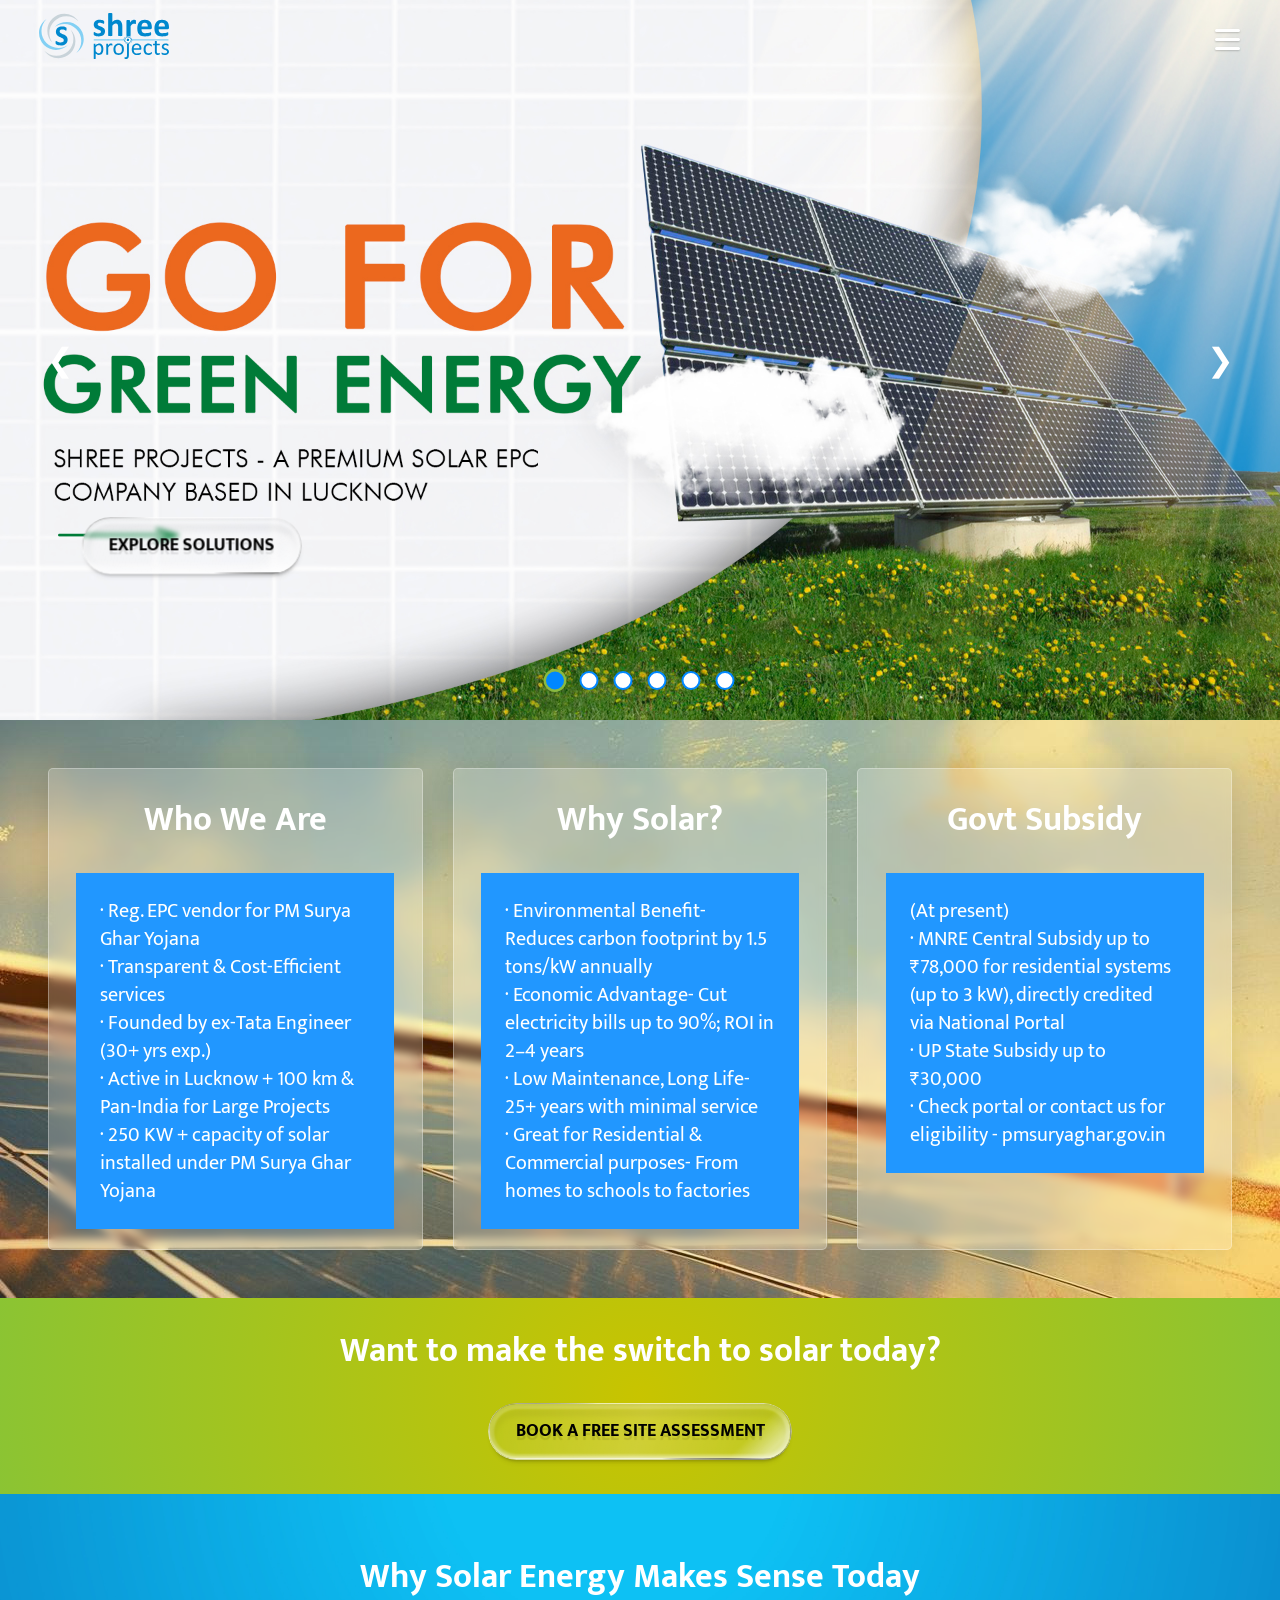
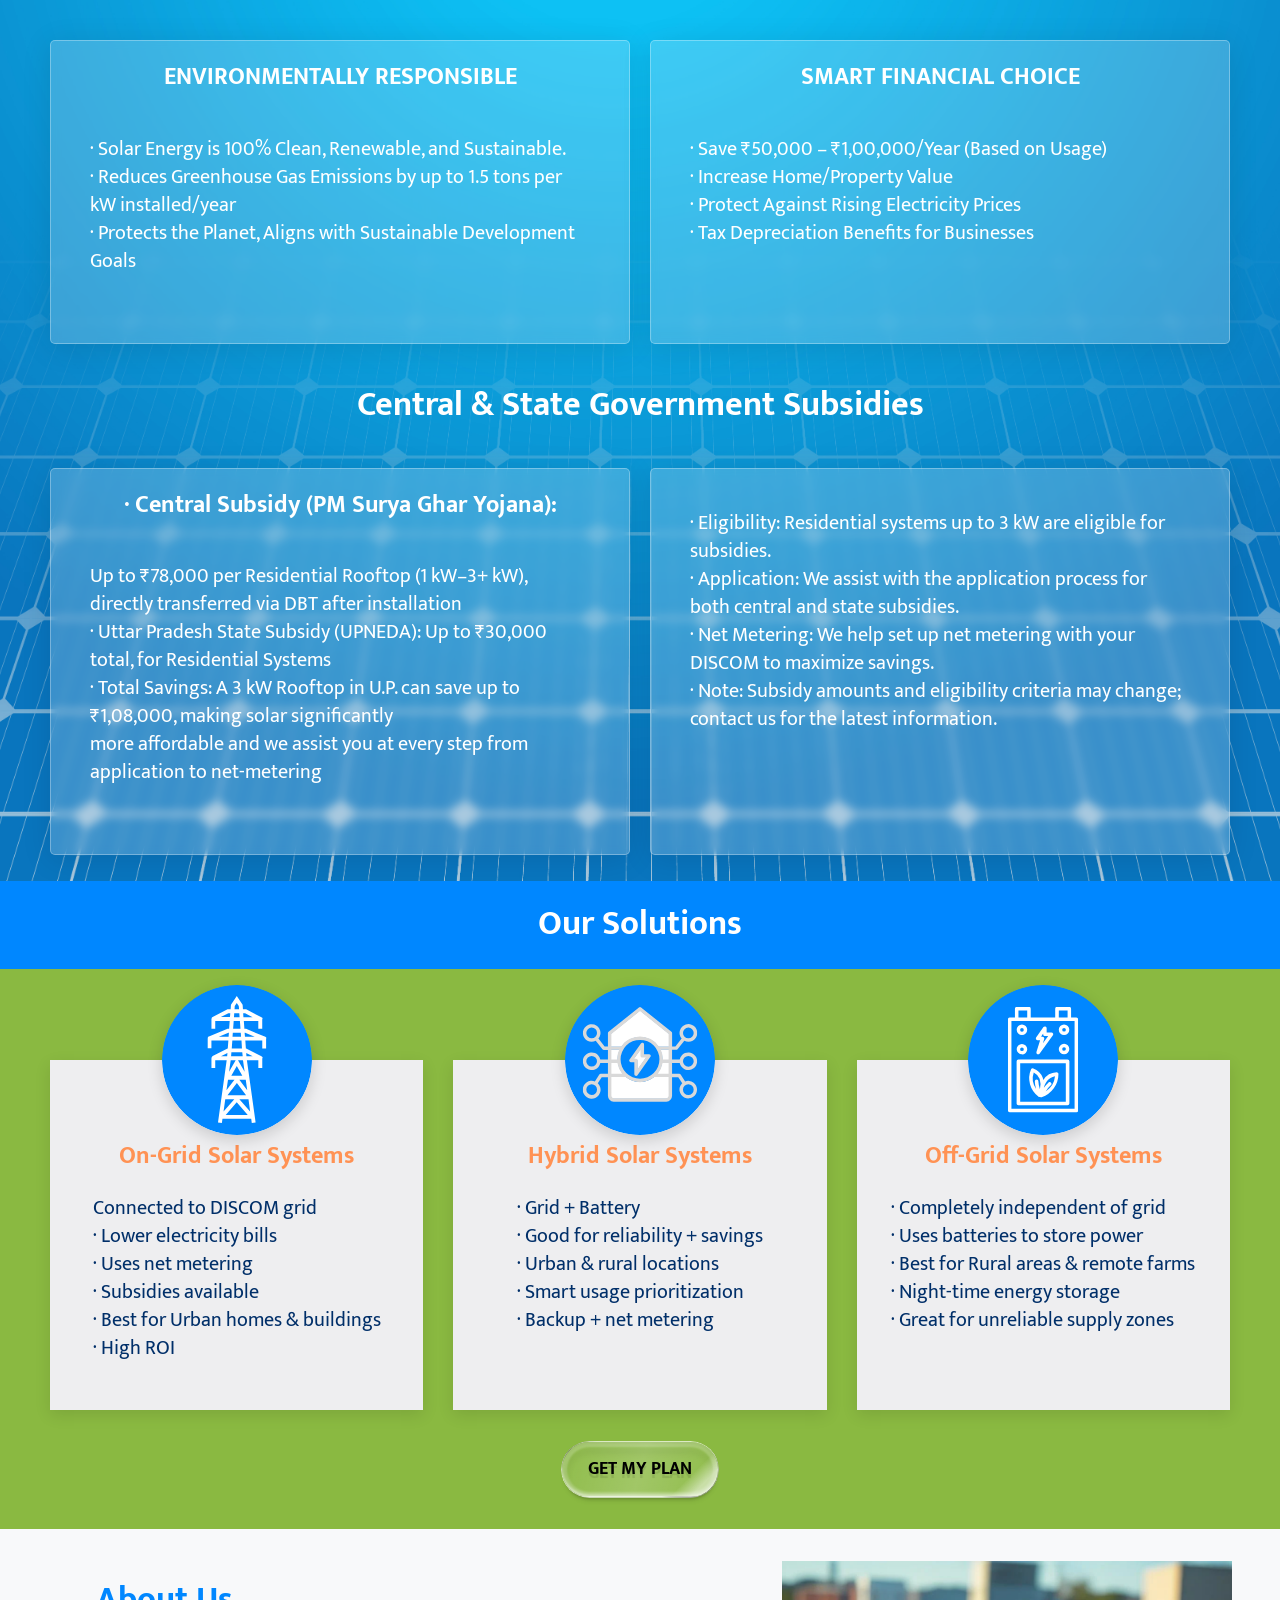
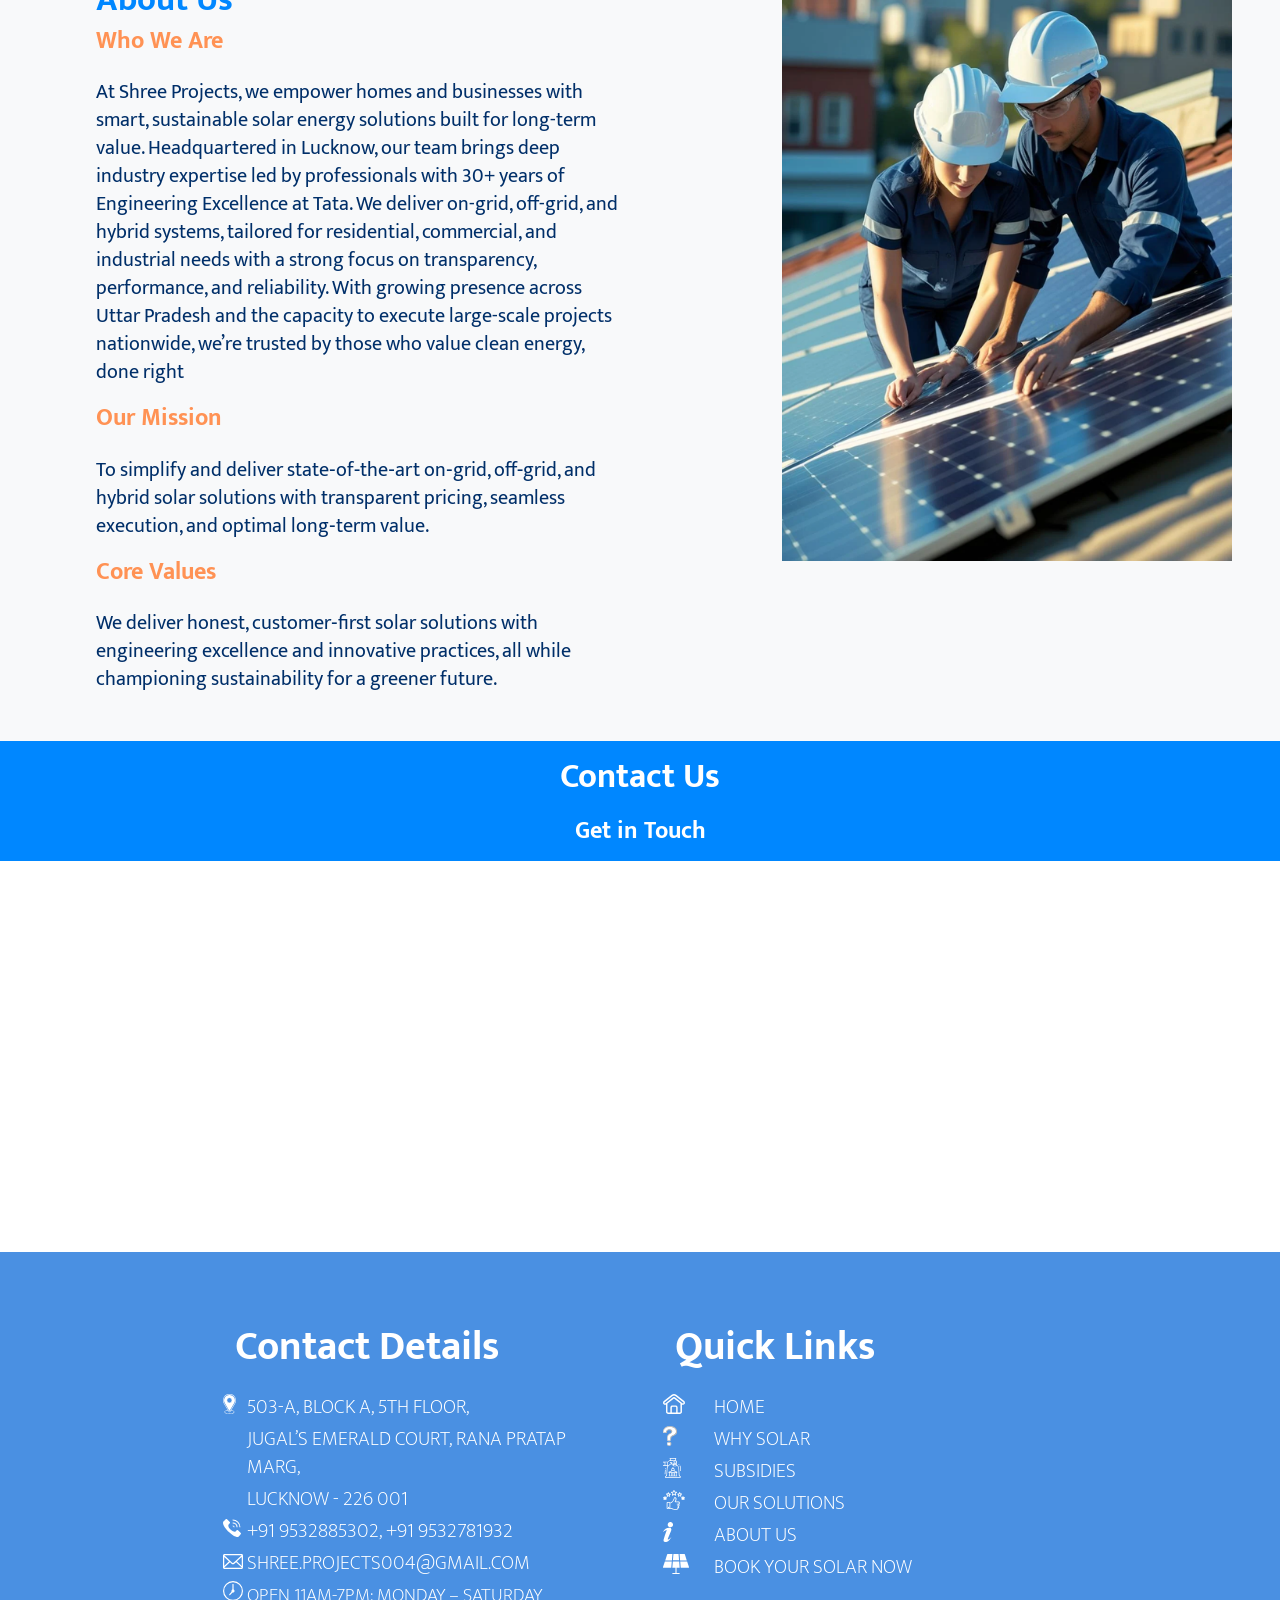
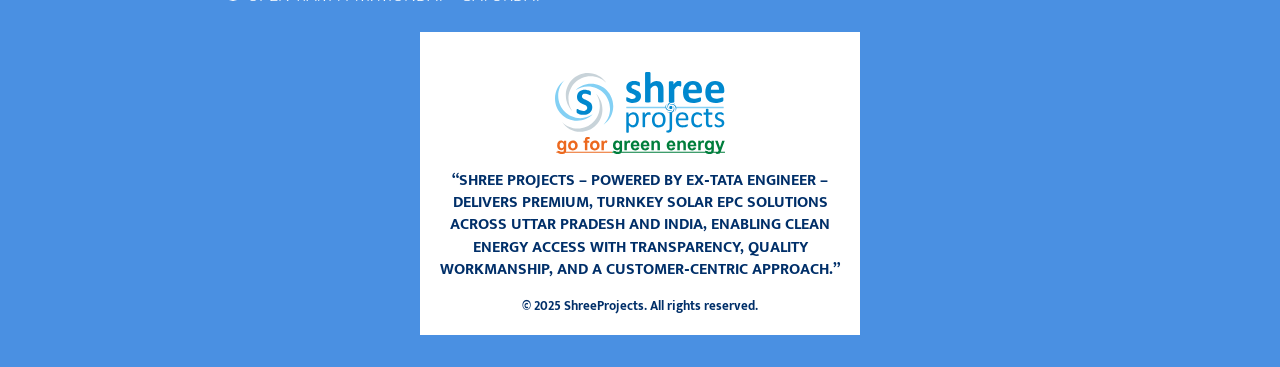
==== commit a14addb5: "." ====
--- a/index.html
+++ b/index.html
@@ -85,8 +85,8 @@
                 <div class="carousel-content">
                     <div class="button-c">
                         <div class="button-wrap"> 
-                            <a href="#contact"><button class="button-g">
-                            <span>CONTACT US</span>
+                            <a href="tel:+919532885302"><button class="button-g">
+                            <span>CALL NOW</span>
                             </button></a>
                             <div class="button-shadow"></div>
                         </div>
--- a/style.css
+++ b/style.css
@@ -297,7 +297,7 @@
 
 .carousel-content {
     position: absolute;
-    top: 80%;
+    top: 75%;
     left: 15%;
     transform: translate(-50%, -50%);
     text-align: center;
@@ -922,7 +922,7 @@
     .carousel-content {
     position: absolute;
     top: 80%;
-    left: 80%;
+    left: 25%;
     transform: translate(-45%, -60%);
     text-align: center;
     padding: 0 20px;
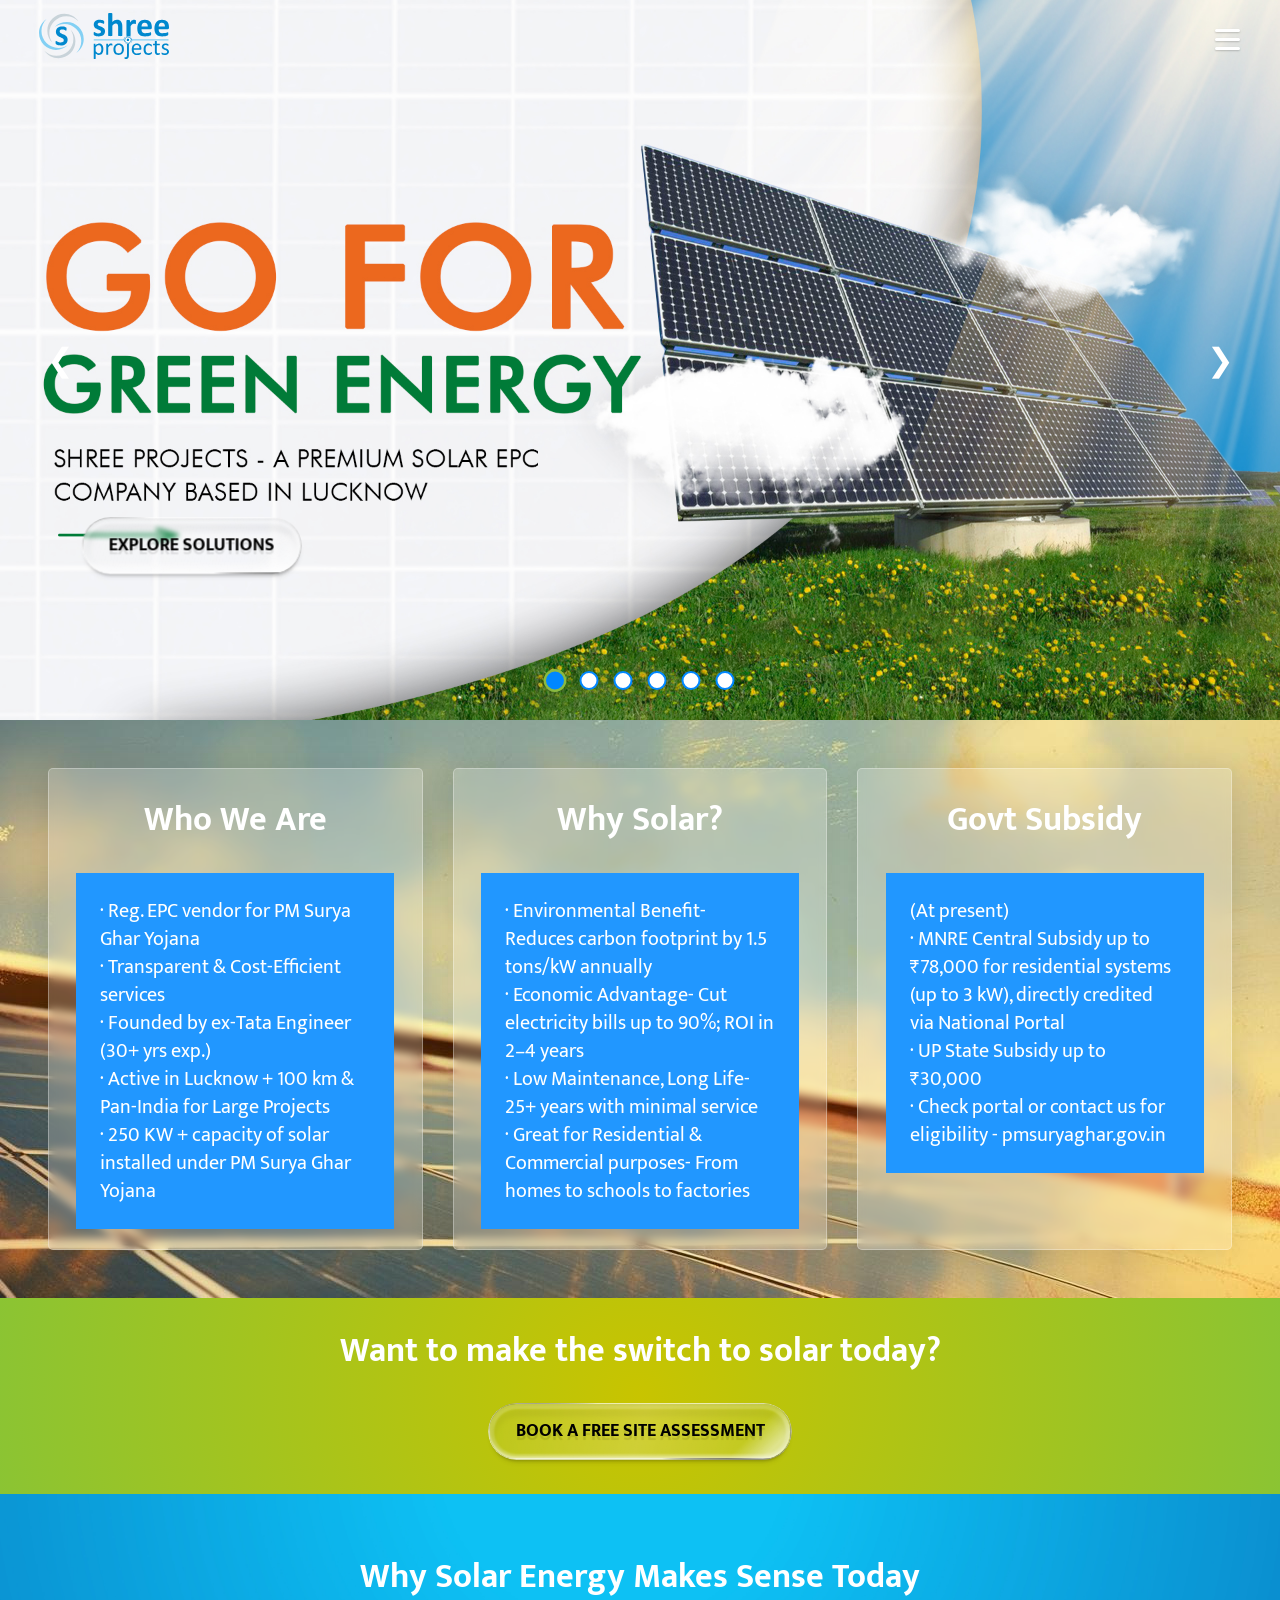
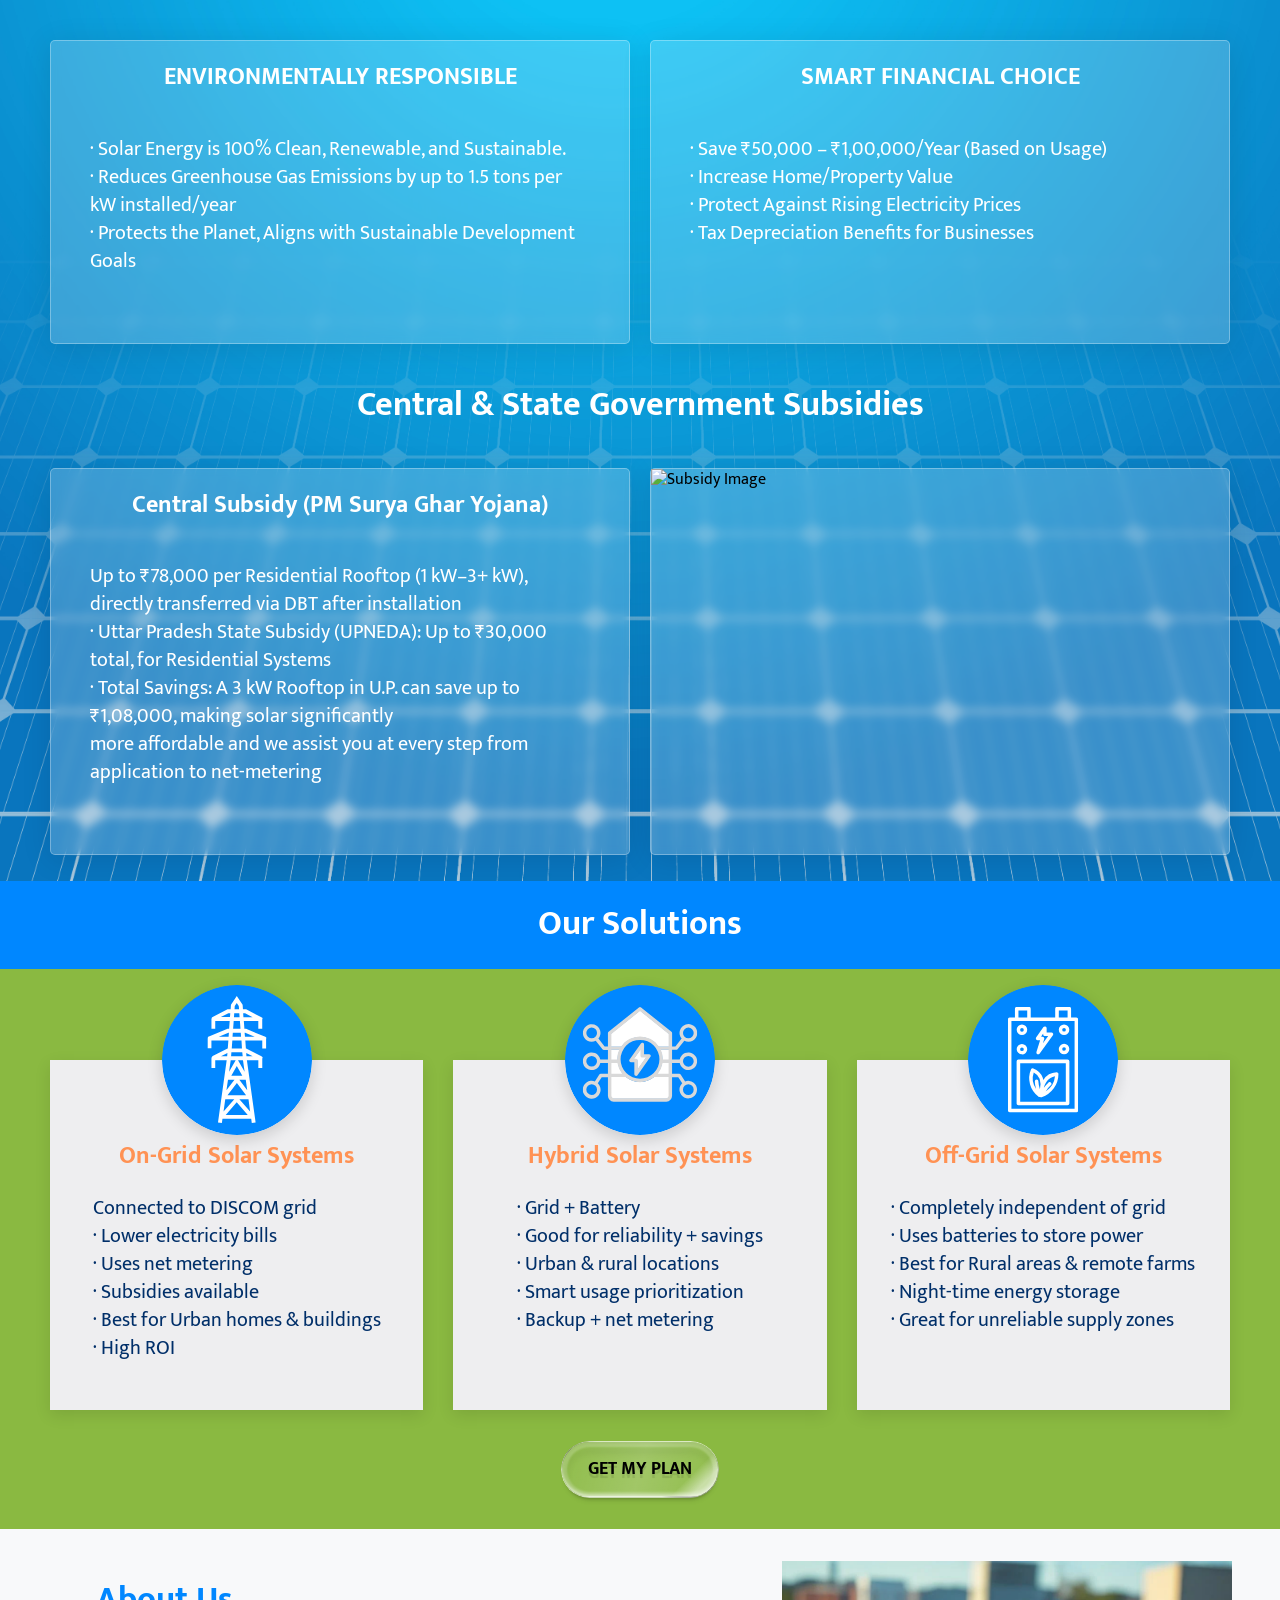
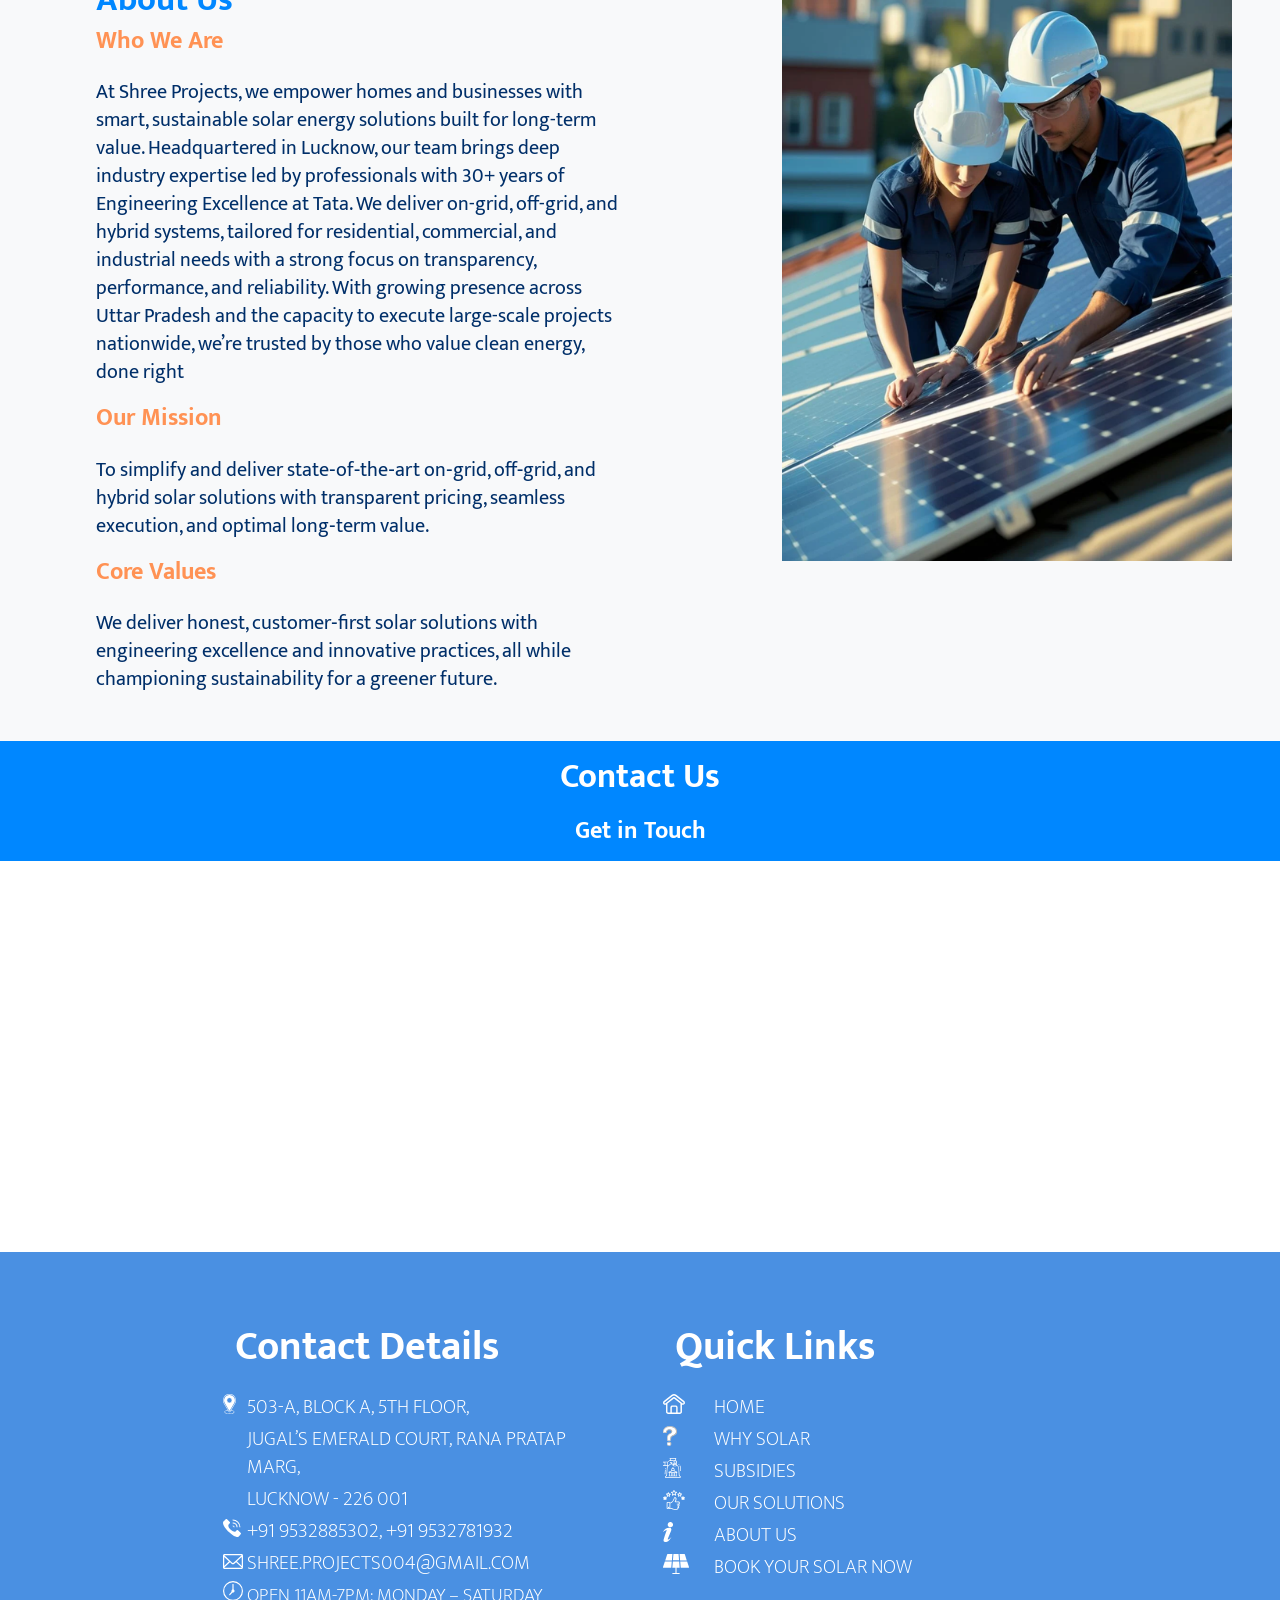
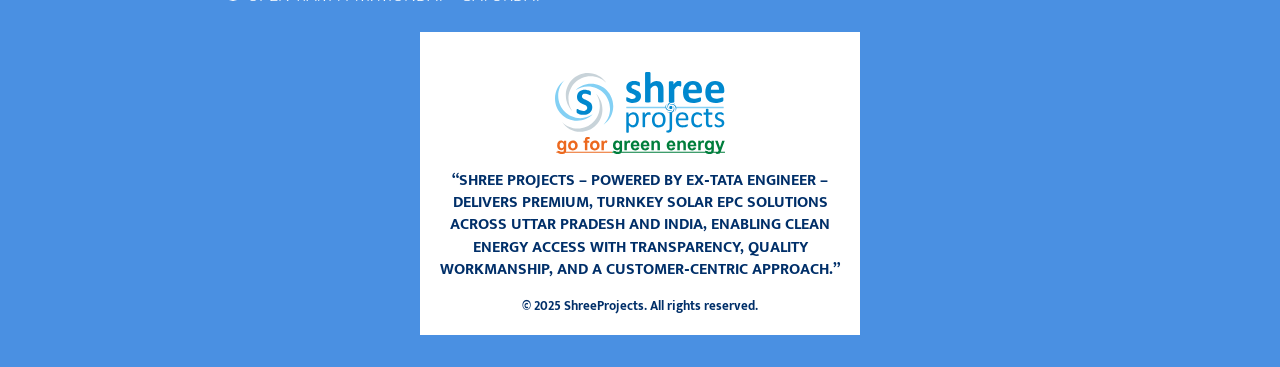
==== commit 44e317c9: "img" ====
--- a/index.html
+++ b/index.html
@@ -197,7 +197,7 @@
             <h1>Central & State Government Subsidies</h1>
             <div class="subsidygrid"><!-- Subsidy Grid 2 Open -->
                 <div class="subsidyhead"><!-- Subsidy Head 3 Open -->
-                    <h2>· Central Subsidy (PM Surya Ghar Yojana):</h2>
+                    <h2>Central Subsidy (PM Surya Ghar Yojana)</h2>
                         <p>Up to ₹78,000 per Residential Rooftop (1 kW–3+ kW), directly transferred via DBT after installation
                         <br>· Uttar Pradesh State Subsidy (UPNEDA): Up to ₹30,000 total, for Residential Systems
                         <br>· Total Savings: A 3 kW Rooftop in U.P. can save up to ₹1,08,000, making solar significantly
@@ -205,11 +205,7 @@
                     </p>    
                 </div><!-- Subsidy Head 3 Close -->
                 <div class="subsidyhead"><!-- Subsidy Head 4 Open -->
-                    <p>· Eligibility: Residential systems up to 3 kW are eligible for subsidies. 
-                        <br>· Application: We assist with the application process for both central and state subsidies.
-                        <br>· Net Metering: We help set up net metering with your DISCOM to maximize savings.
-                        <br>· Note: Subsidy amounts and eligibility criteria may change; contact us for the latest information.
-                    </p>
+                    <img src="cen_sub1.jpg" alt="Subsidy Image" width="700px">
             </div><!-- Subsidy Grid 2 Close -->
         </div><!-- Subsidy Section Close -->
     </section>
--- a/style.css
+++ b/style.css
@@ -922,7 +922,7 @@
     .carousel-content {
     position: absolute;
     top: 80%;
-    left: 25%;
+    left: 20%;
     transform: translate(-45%, -60%);
     text-align: center;
     padding: 0 20px;
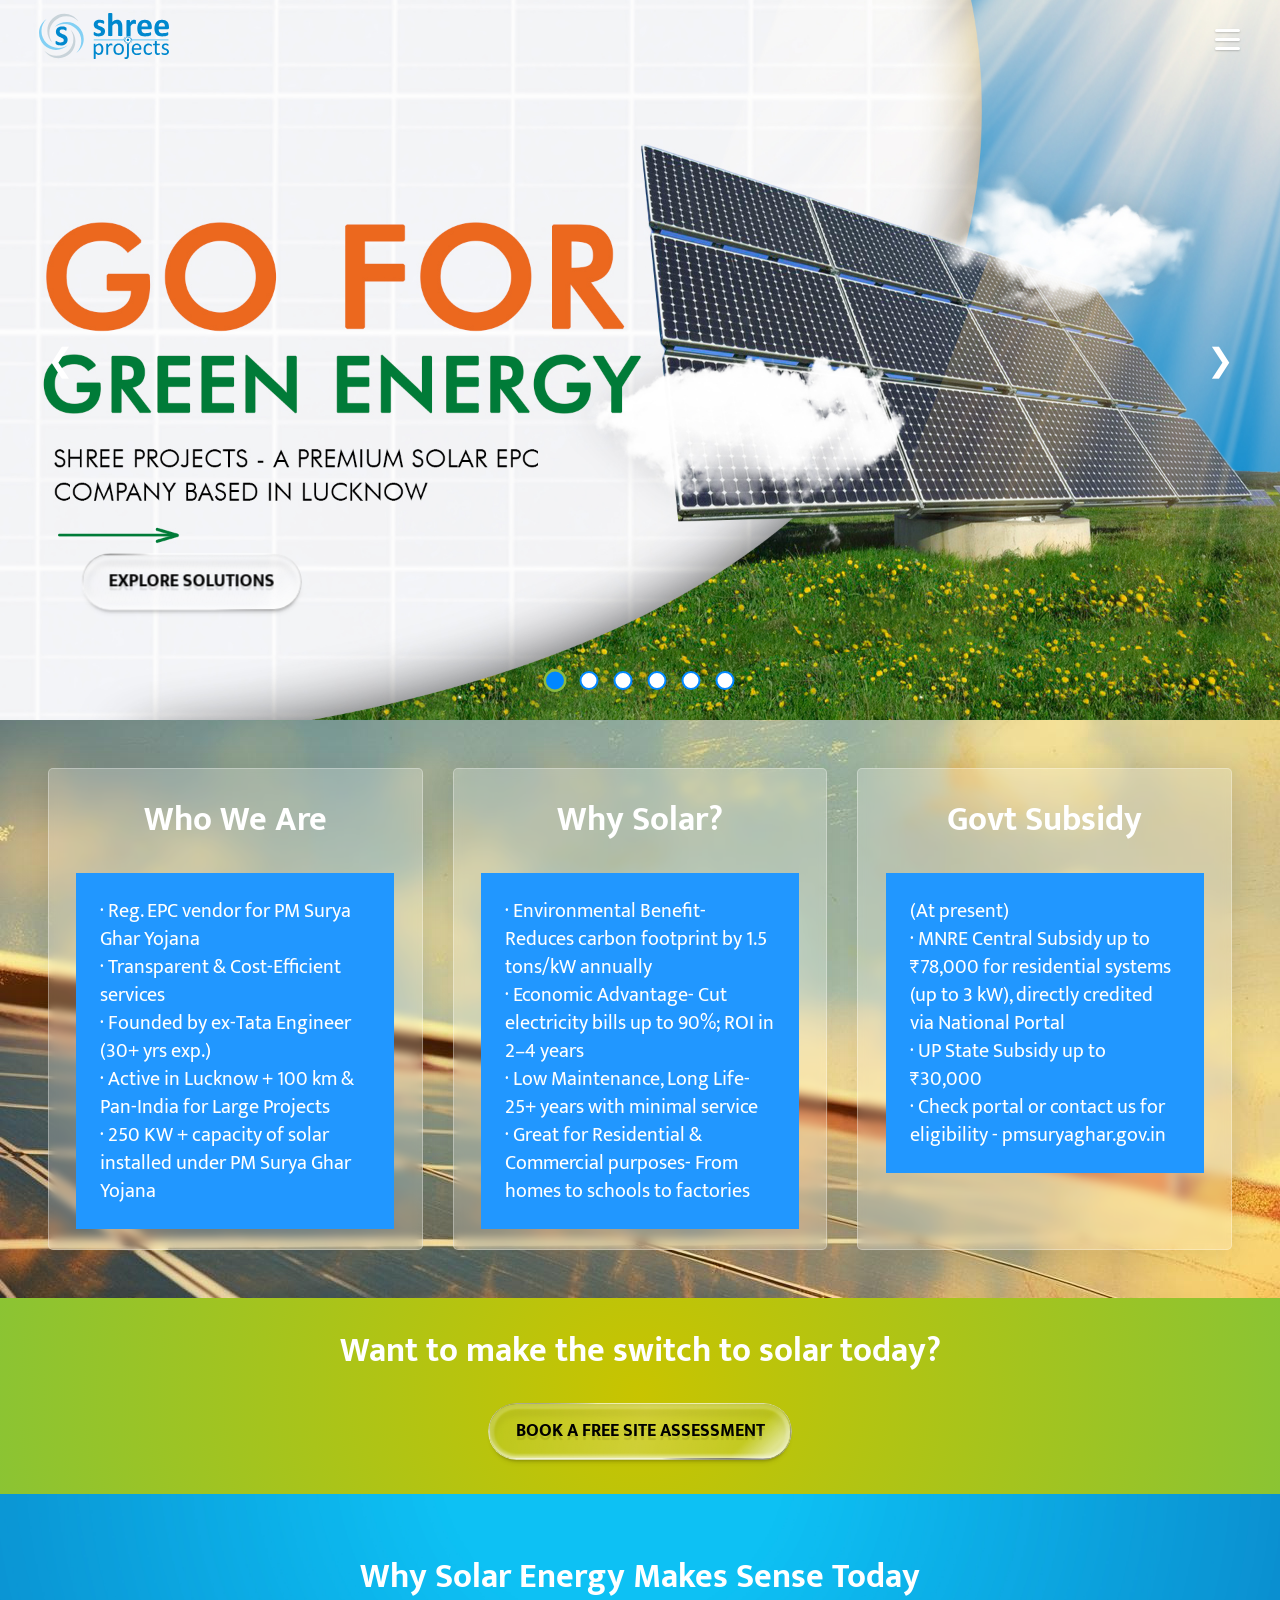
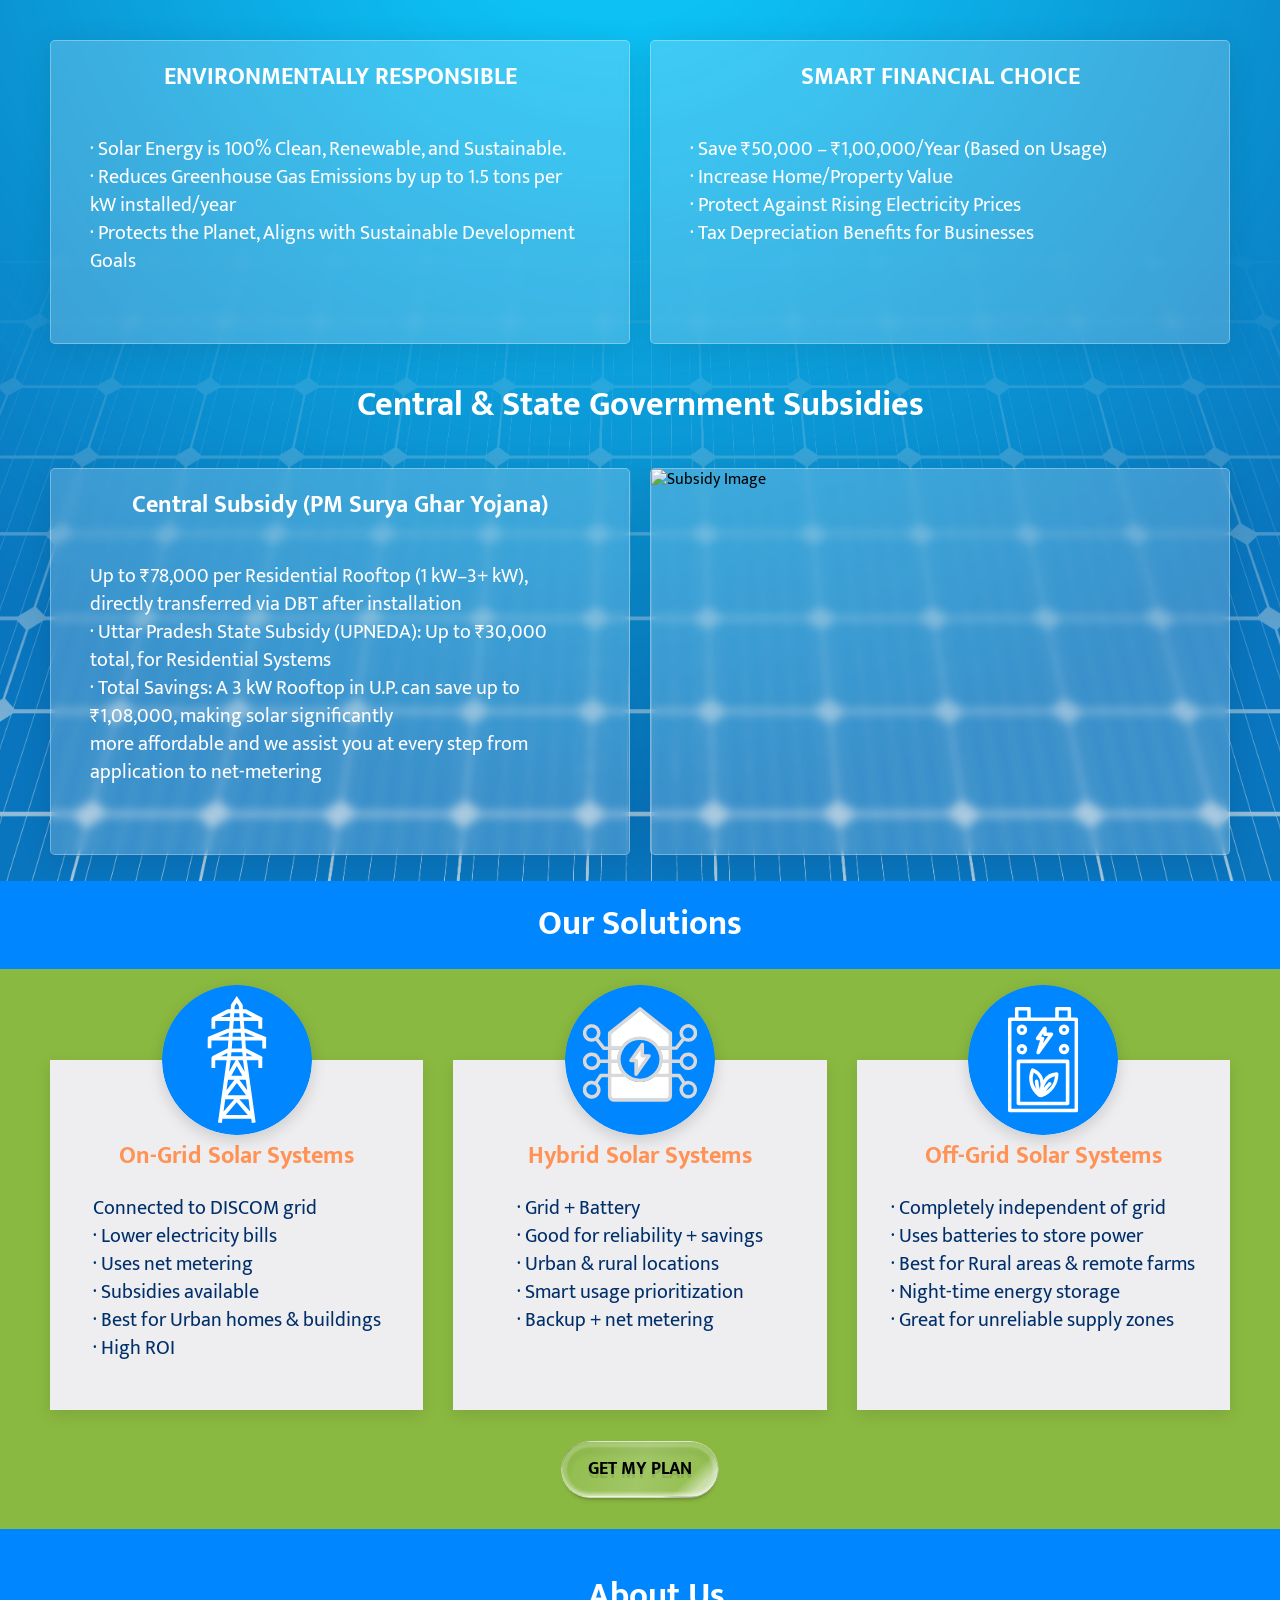
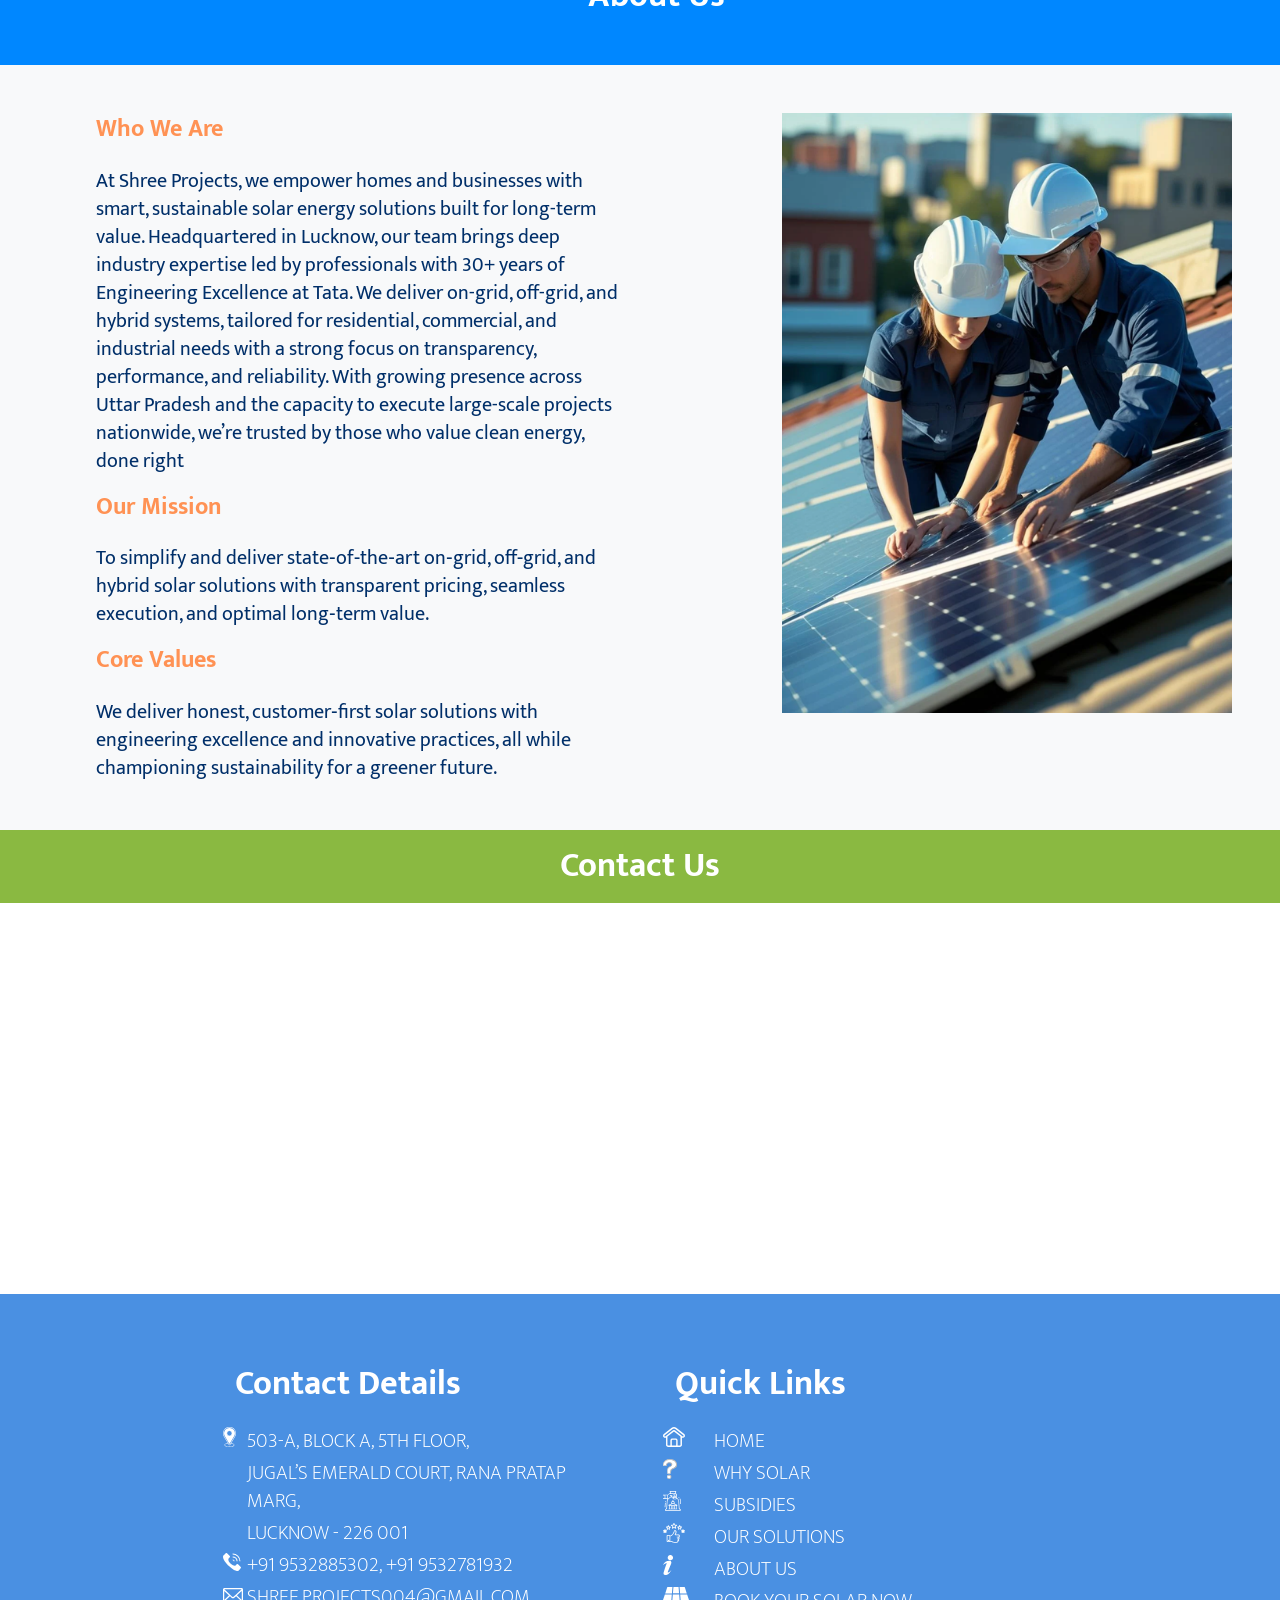
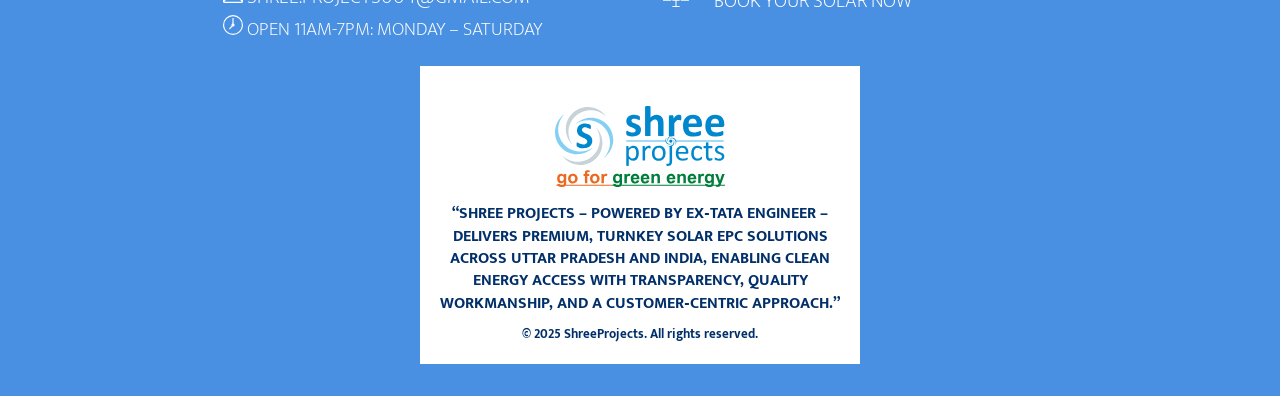
==== commit 95b9ed0e: "." ====
--- a/index.html
+++ b/index.html
@@ -245,10 +245,10 @@
 
     <!-- Section 5: About Us -->
     <section id="aboutus" class="section alt-bg">
+        <div class="about-head"><h1>About Us</h1></div>
         <div class="container">
             <div class="about-grid">
                 <article class="about-post">
-                    <h1>About Us</h1>
                     <article class="about-about">
                     <h2>Who We Are</h2>
                     <p>At Shree Projects, we empower homes and businesses with smart, sustainable solar energy solutions built for long-term value. Headquartered in Lucknow, our team brings deep industry expertise led by professionals with 30+ years of Engineering Excellence at Tata. We deliver on-grid, off-grid, and hybrid systems, tailored for residential, commercial, and industrial needs with a strong focus on transparency, performance, and reliability.
@@ -272,7 +272,6 @@
     <!-- Section 6: Contact Form -->
     <section id="contact" class="contact">
         <h1>Contact Us</h1>
-        <h2>Get in Touch</h2>
         <div class="contact-container">
             <div class="contact-tally">
                 <iframe data-tally-src="https://tally.so/embed/wM07rY?alignLeft=1&hideTitle=1&transparentBackground=1&dynamicHeight=1" loading="lazy" width="100%" height="320" frameborder="0" marginheight="0" marginwidth="0" title="null"></iframe>
@@ -285,7 +284,7 @@
     <footer class="foot">
         <div class="container">
             <div class="foot1">
-                <h3>Contact Details</h3>
+                <h1>Contact Details</h1>
                 <table>
                     <tr><td><img src="SVG-Map.svg" height="20px"></td><td><a href="https://share.google/fiwFBlG4d37ttNWil">503-A, BLOCK A, 5TH FLOOR,</a></td></tr>
                     <tr><td></td><td><a href="https://share.google/fiwFBlG4d37ttNWil">JUGAL’S EMERALD COURT, RANA PRATAP MARG,</a></td></tr>
@@ -296,7 +295,7 @@
                 </table>
             </div>
             <div class="foot2">
-                <h3>Quick Links</h3>
+                <h1>Quick Links</h1>
                     <table>
                     <tr><td><img src="SVG-Home.svg" height="20px"></td><td><a href="#home">HOME</a></td></tr>
                     <tr><td><img src="SVG-Q.svg" height="20px"></td><td><a href="#whysolar">WHY SOLAR</a></td></tr>
--- a/style.css
+++ b/style.css
@@ -179,7 +179,8 @@
 .dropdown-menu {
     position: absolute;
     top: 100%;
-    right: 0;
+    right: 00;
+    margin-right: 20px;
     background: rgba(139, 196, 51, 0);
     backdrop-filter: blur(10px);
     /*-webkit-backdrop-filter: blur(10px);*/
@@ -297,7 +298,7 @@
 
 .carousel-content {
     position: absolute;
-    top: 75%;
+    top: 80%;
     left: 15%;
     transform: translate(-50%, -50%);
     text-align: center;
@@ -637,6 +638,14 @@
     /*gap: 30px;*/
 }
 
+.about-head {
+    background: #0087FF;
+    padding: 1rem;
+    width: 100%;
+    margin-bottom: 1rem;
+    text-align: center;
+}
+
 .about-post {
     /*height: 700px;*/
     background:rgba(0, 0, 0, 0.0);
@@ -694,7 +703,7 @@
 /* Contact Form*/
 
 .contact{
-    background: #0087FF;
+    background: #8AB941;
     align-items: center;
 }
 
@@ -723,23 +732,6 @@
     margin: 0%;
     padding: 0%;
     padding-bottom: 1%;
-}
-
-.submit-btn {
-    background: #4a90e2;
-    color: white;
-    padding: 12px 35px;
-    border: none;
-    border-radius: 5px;
-    font-size: 1rem;
-    font-weight: bold;
-    cursor: pointer;
-    transition: all 0.3s ease;
-}
-
-.submit-btn:hover {
-    background: #8AB941;
-    transform: translateY(-2px);
 }
 
 /* Footer */
@@ -782,9 +774,7 @@
     margin-top: 20px;
 }
 
-.foot h3 {
-    color: #ffffff;
-    font-size: 2.5rem;
+.foot h1 {
     margin: 15px;
     text-align: left;
 }
@@ -804,7 +794,7 @@
     text-align: center;
     align-items: center;
     margin: 0px;
-    padding-top: 15px;
+    padding-top: 10px;
 }
 
 .foot td {
@@ -922,7 +912,7 @@
     .carousel-content {
     position: absolute;
     top: 80%;
-    left: 20%;
+    left: 80%;
     transform: translate(-45%, -60%);
     text-align: center;
     padding: 0 20px;
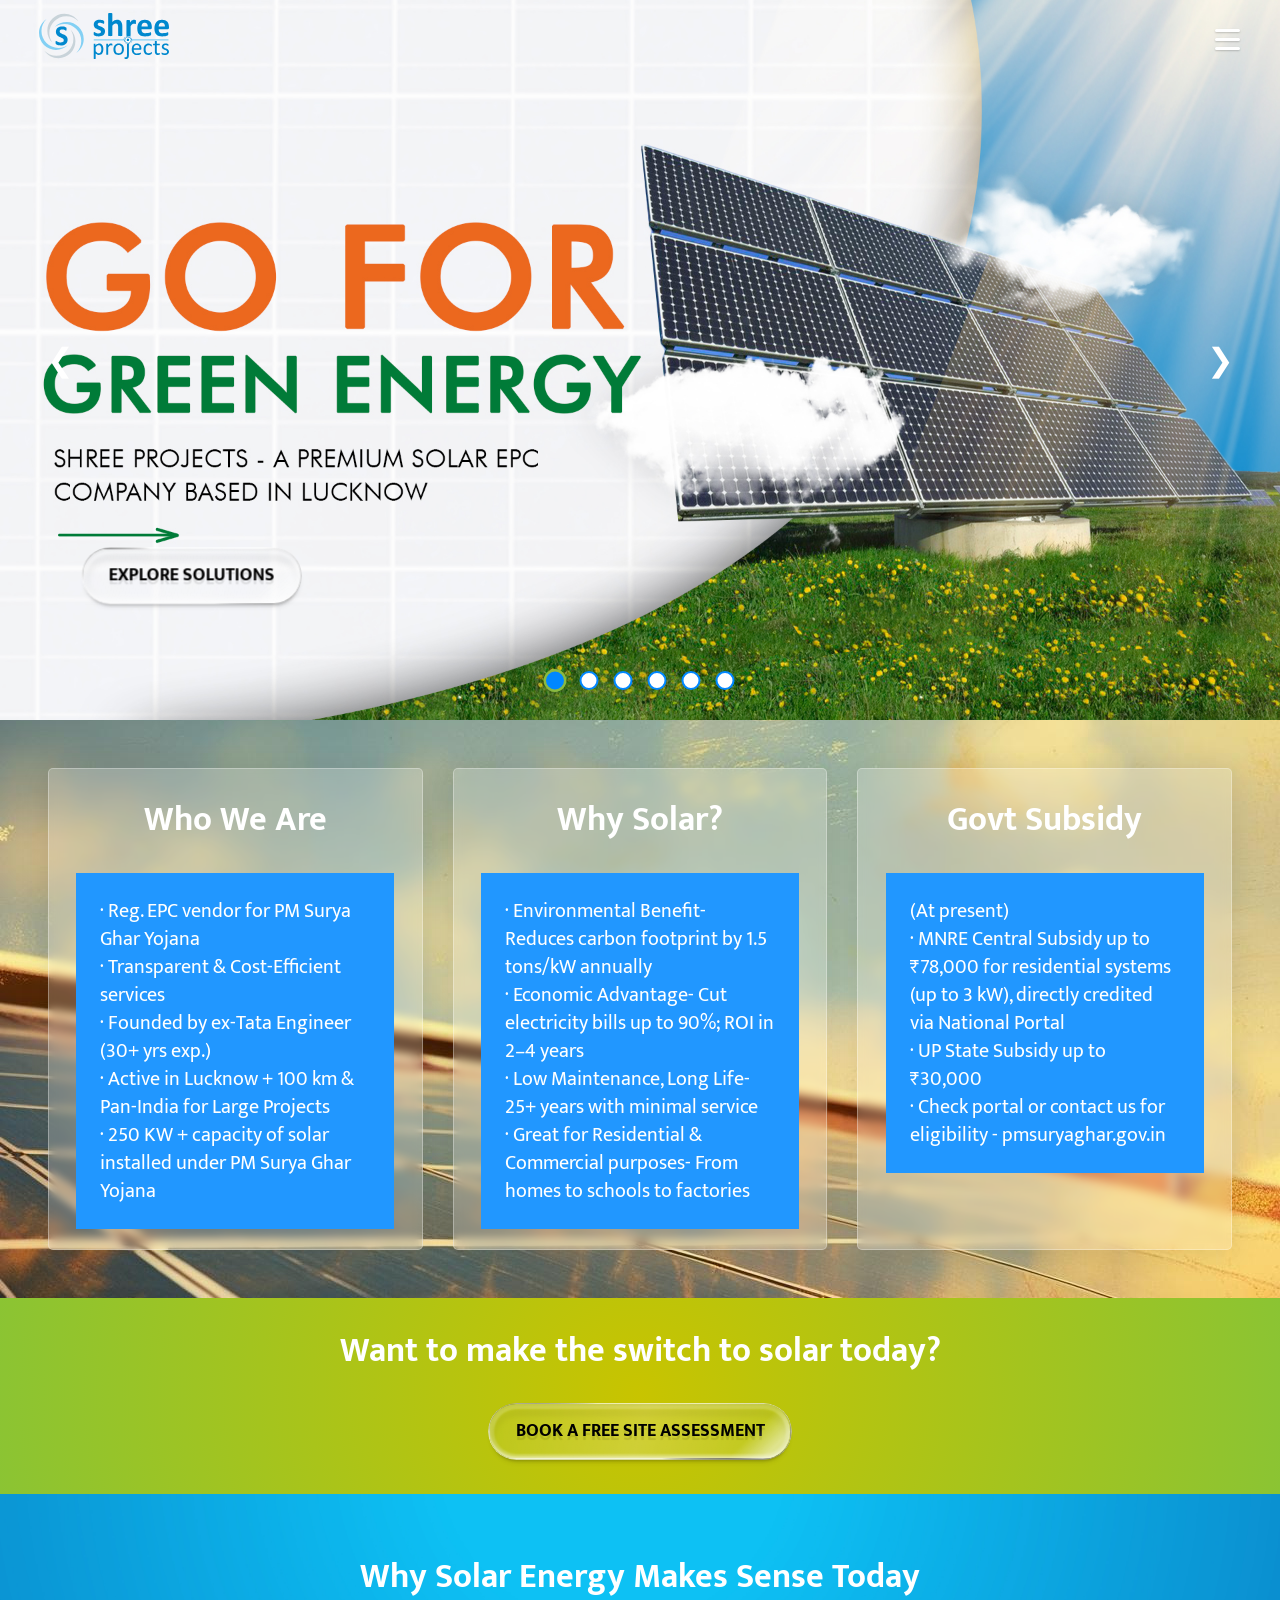
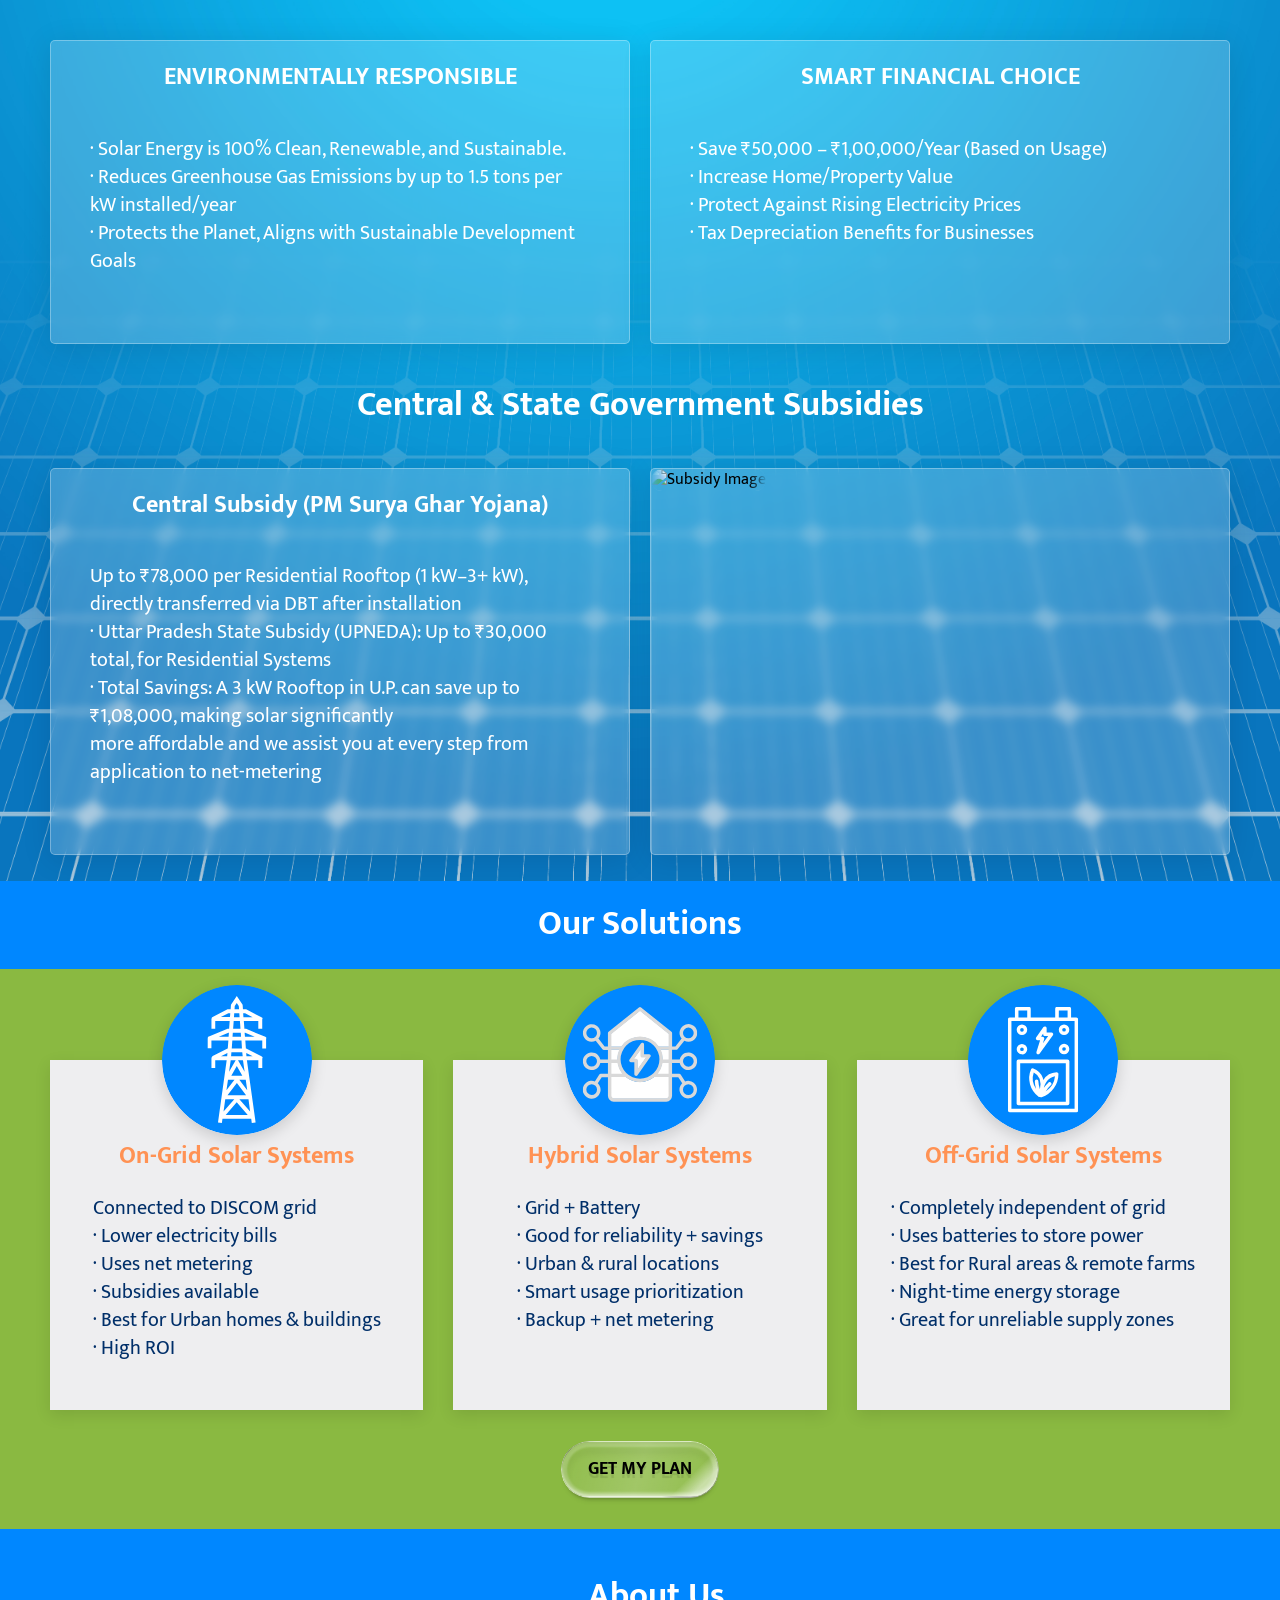
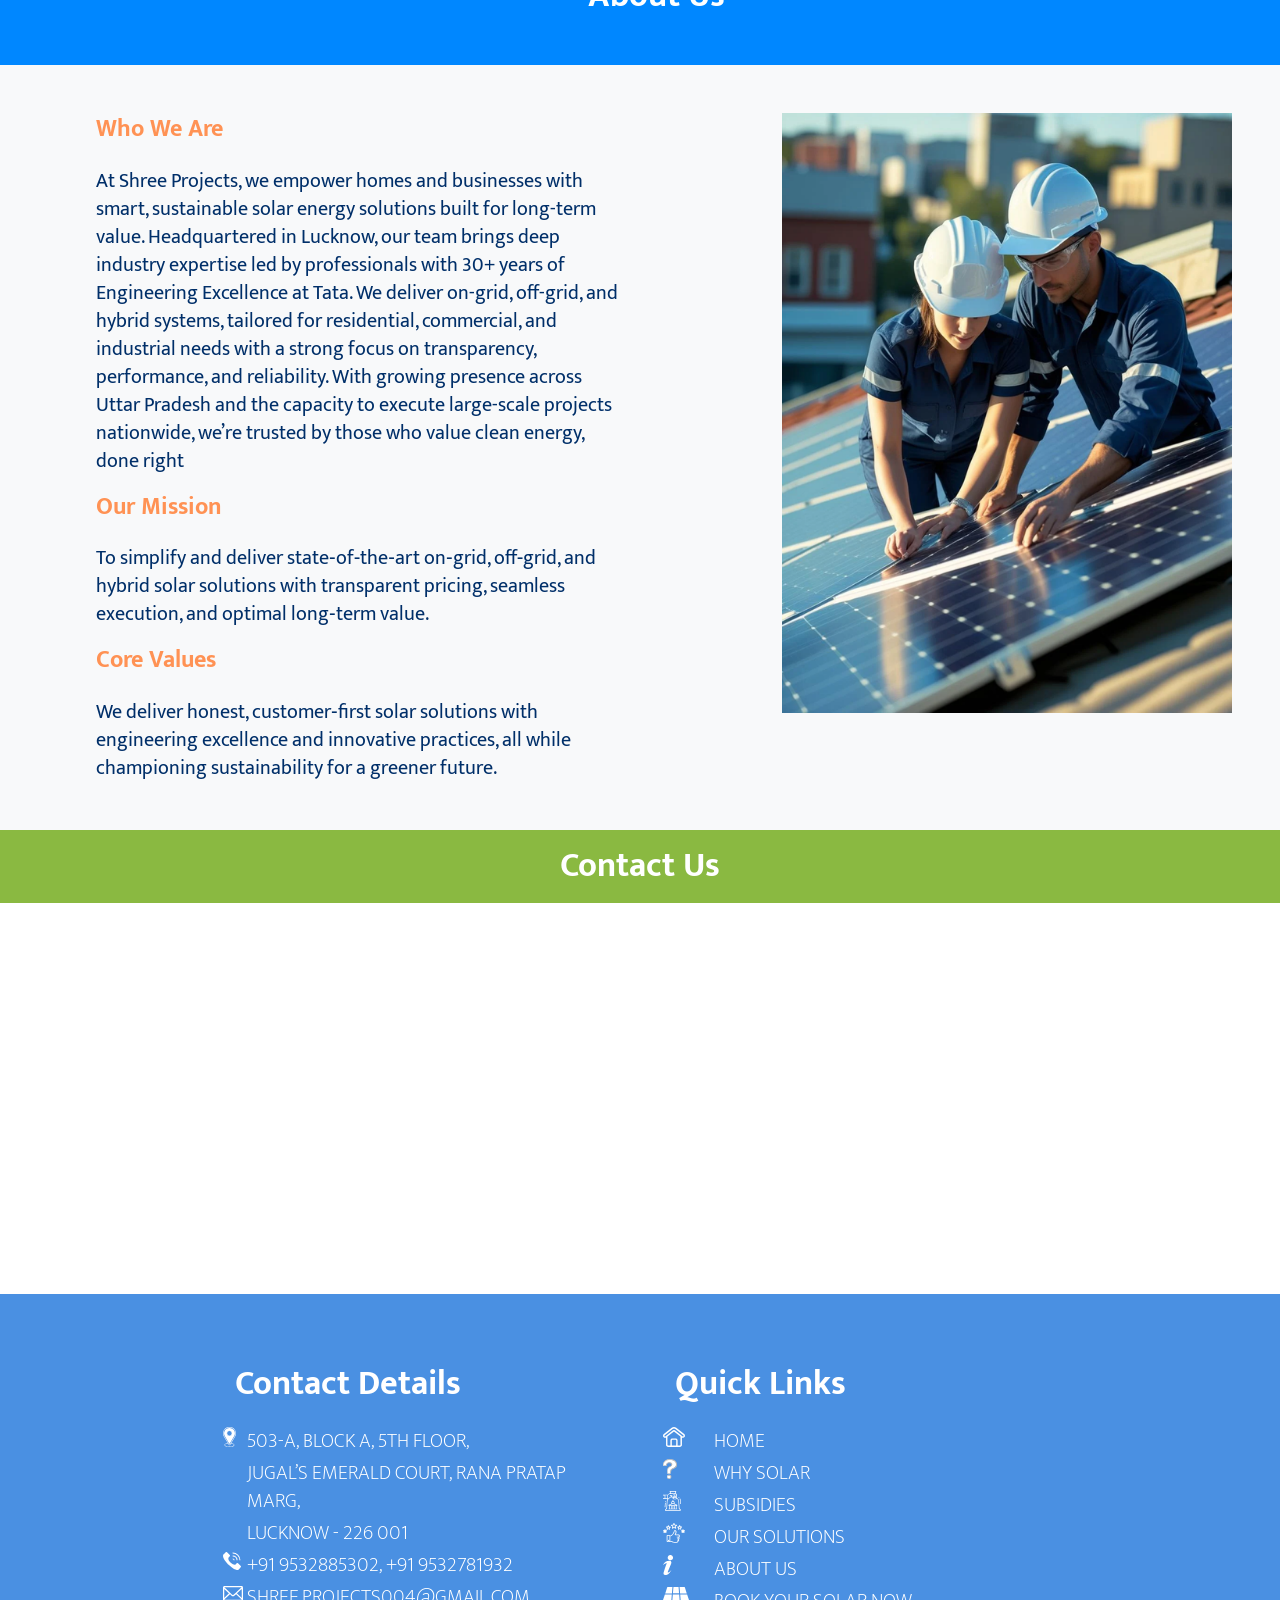
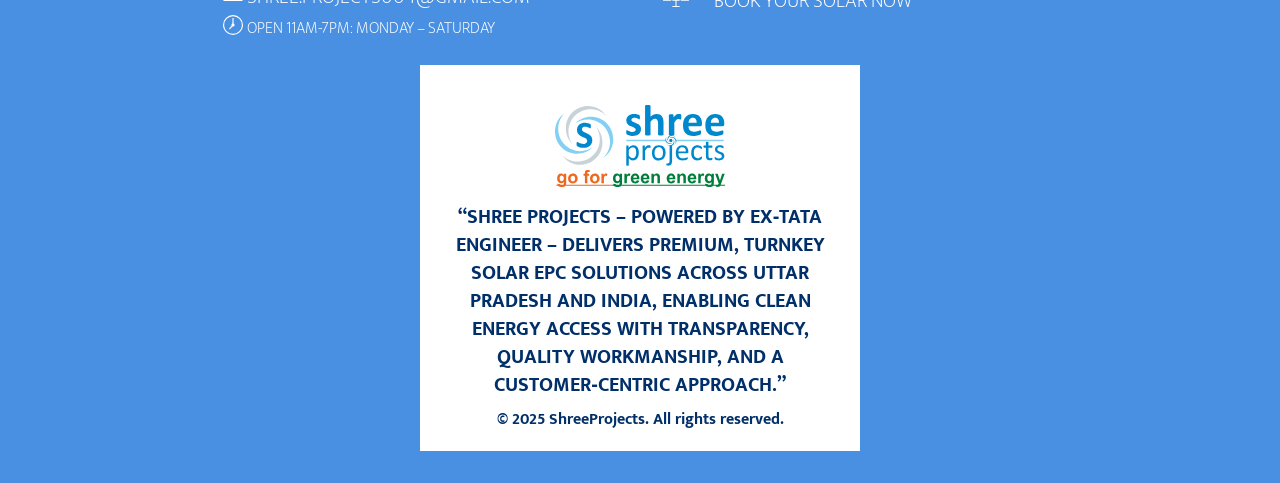
==== commit cd68a047: "." ====
--- a/index.html
+++ b/index.html
@@ -205,7 +205,7 @@
                     </p>    
                 </div><!-- Subsidy Head 3 Close -->
                 <div class="subsidyhead"><!-- Subsidy Head 4 Open -->
-                    <img src="cen_sub1.jpg" alt="Subsidy Image" width="700px">
+                    <img src="cen_sub1.jpg" alt="Subsidy Image" width="600px">
             </div><!-- Subsidy Grid 2 Close -->
         </div><!-- Subsidy Section Close -->
     </section>
--- a/style.css
+++ b/style.css
@@ -40,6 +40,26 @@
     font-size: 20px;
 }
 
+h4{
+    font-size: 20px;
+    color:#002F69;
+    font-weight: bold;
+    text-align: center;
+    align-items: center;
+    padding-top: 1rem;
+    margin: 0px;
+}
+
+h5{
+    font-size: 16px;
+    color:#002F69;
+    font-weight: bold;
+    text-align: center;
+    align-items: center;
+    margin: 0px;
+    padding-top: 10px;
+}
+
 .container {
     max-width: 1400px;
     margin: 0 auto;
@@ -47,51 +67,6 @@
     text-align: center;
     align-items: center;
     align-self: center;
-}
-
-.button2 {
-    background:rgba(0, 126, 60, 1.0);
-    color: white;
-    padding: 15px 30px;
-    border: none;
-    border-radius: 07px;
-    font-size: 1.1rem;
-    font-weight: 600;
-    text-shadow: rgba(0, 0, 0, 0.91);
-    cursor: pointer;
-    transition: all 0.3s;
-    text-transform: uppercase;
-    letter-spacing: 1px;
-    animation: fadeInUp 1s ease 0.4s both;
-}
-
-.button2:hover {
-    background: #357abd;
-    transform: translateY(-2px);
-    box-shadow: 0 5px 15px rgba(74, 144, 226, 0.4);
-}
-
-
-.button3 {
-    background:rgba(0, 126, 60, 1.0);
-    color: white;
-    padding: 15px 30px;
-    border: none;
-    border-radius: 07px;
-    font-size: 1.1rem;
-    font-weight: 600;
-    text-shadow: rgba(0, 0, 0, 0.91);
-    cursor: pointer;
-    transition: all 0.3s;
-    text-transform: uppercase;
-    letter-spacing: 1px;
-    animation: fadeInUp 1s ease 0.4s both;
-}
-
-.button3:hover {
-    background: #357abd;
-    transform: translateY(-2px);
-    box-shadow: 0 5px 15px rgba(74, 144, 226, 0.4);
 }
 
 .navbar {
@@ -223,7 +198,6 @@
     margin: 0 0.5rem;
     margin-block-start: 0rem;
     margin-block-end: 0rem;
-    font-size: 20px;
     font-weight: bold;
     text-shadow: 0 1px 2px rgba(0, 0, 0, 1);
 }
@@ -283,6 +257,9 @@
     width: 100%;
     height: 100%;
     object-fit: cover;
+    object-position: center center; /* Center image horizontally and vertically */
+    display: block;
+    margin: 0 auto;
 }
 
 .carousel-slide::before {
@@ -306,27 +283,6 @@
     z-index: 2;
     max-width: 800px;
     padding: 0 20px;
-}
-
-.button1 {
-    background: #0087ff;
-    color: white;
-    padding: 15px 30px;
-    border: none;
-    border-radius: 10px;
-    font-size: 1.1rem;
-    font-weight: 600;
-    cursor: pointer;
-    transition: all 0.3s;
-    text-transform: uppercase;
-    letter-spacing: 1px;
-    animation: fadeInUp 1s ease 0.4s both;
-}
-
-.button1:hover {
-    background: #357abd;
-    transform: translateY(-2px);
-    box-shadow: 0 5px 15px rgba(74, 144, 226, 0.4);
 }
 
 @keyframes fadeInUp {
@@ -537,6 +493,15 @@
     margin: 10px;
 }
 
+.subsidyhead img[alt="Subsidy Image"] {
+    border-radius: 32px;
+    filter: blur(0px);
+    box-shadow: 0 0 40px 20px rgba(255,255,255,0.7), 0 0 60px 30px rgba(0,0,0,0.15);
+    /* Optional: for a soft edge effect, use a mask */
+    -webkit-mask-image: radial-gradient(circle at 50% 50%, rgba(0,0,0,1) 70%, rgba(0,0,0,0) 100%);
+    mask-image: radial-gradient(circle at 50% 50%, rgba(0,0,0,1) 70%, rgba(0,0,0,0) 100%);
+}
+
 .subsidy h1{
     text-align: center;
 }
@@ -613,6 +578,7 @@
     margin-bottom: 0px;
     padding-bottom: 0.0rem;
 }
+
 .oursolutions-member p {
     text-align: left;
     color: #002F69;
@@ -779,31 +745,12 @@
     text-align: left;
 }
 
-.foot h4{
-    color:#002F69;
-    font-weight: bold;
-    text-align: center;
-    align-items: center;
-    padding-top: 1rem;
-    margin: 0px;
-}
-
-.foot h5{
-    color:#002F69;
-    font-weight: bold;
-    text-align: center;
-    align-items: center;
-    margin: 0px;
-    padding-top: 10px;
-}
-
 .foot td {
     margin-left: 10px;
     color: #ffffff;
     text-align: left;
     text-decoration: none;
     font-weight: lighter;
-    font-size: 1.2rem;
     transition: color 0.3s ease;
     align-items: center;
 }
@@ -816,17 +763,34 @@
 
 /* Responsive Design */
 @media (max-width: 768px) {
+
+    h1 {
+    font-size: 32px;
+    }
+
+    h2 {
+    font-size: 22px;
+    }
+
+    p {
+    font-size: 18px;
+    }
+
+    a {
+    font-size: 18px;
+    }
+
+    h4{
+    font-size: 18px;
+    }
+
+    h5{
+    font-size: 14px;
+    }
+
     .nav-menu {
         width: 100%;
         right: -100%;
-    }
-    
-    .carousel-content h2 {
-        font-size: 2.5rem;
-    }
-    
-    .carousel-content p {
-        font-size: 1.1rem;
     }
     
     .carousel-btn {
@@ -848,9 +812,6 @@
         padding: 0px 0;
     }
     
-    .section h2 {
-        font-size: 2rem;
-    }
         .nav-container {
         padding: 0 1rem;
     }
@@ -860,13 +821,25 @@
         left: 1rem;
         min-width: auto;
     }
-    
-    .hero h1 {
-        font-size: 2rem;
-    }
-    
+
     .main-content {
         padding: 1rem;
+    }
+
+    
+    .oursolutions-member h2 {
+    margin-top: 60px; /* Add space for the image above */
+    }
+    
+    .oursolutions-member p {
+    padding-left: 2rem;
+    padding-right: 2rem;
+    }
+
+    .oursolutions-member img {
+    width: 120px;
+    height: 120px;
+    top: -60px;
     }
 
     .contact-tally  {
@@ -879,6 +852,30 @@
 }
 
 @media (max-width: 480px) {
+
+    h1 {
+    font-size: 30px;
+    }
+
+    h2 {
+    font-size: 20px;
+    }
+
+    p {
+    font-size: 16px;
+    }
+
+    a {
+    font-size: 16px;
+    }
+
+    h4{
+    font-size: 16px;
+    }
+
+    h5{
+    font-size: 12px;
+    }
 
     .navlogo {
         border-radius: 10px;
@@ -893,19 +890,37 @@
         padding-right: .1rem;
         padding-bottom: .02rem;
         padding-top: .05rem;
-        width: 120px;
+        width: 70px;
+    }
+
+    .hamburger {
+        padding: 0.3rem;
+        margin-right: 10px;
     }
     
     .hamburger .bar {
-    background-color: #0087FF;
-    margin: 3px 0;
+    width: 16px;
+    height: 2px;
+    margin: 2px 0;
     transition: all 0.3s ease;
     border-radius: 2px;
     box-shadow: 0 1px 2px rgba(0, 0, 0, 0.2);
     }
+    
+/* Hamburger animation when active */
+    .hamburger.active .bar:nth-child(1) {
+    transform: rotate(-45deg) translate(-6px, 3px);
+    }
+
+    .hamburger.active .bar:nth-child(2) {
+    opacity: 0;
+    }
+
+    .hamburger.active .bar:nth-child(3) {
+    transform: rotate(45deg) translate(-6px, -3px);
+    }
 
     .carousel-section {
-        margin-top: 70px;
         width: 100vw;
     }
       
@@ -928,22 +943,6 @@
     height: 7px;
     }
 
-    .button1 { 
-        border-radius: 10px;
-        font-weight: 300;
-        letter-spacing: 1px;
-        animation: fadeInUp .31s ease 0.4s both;
-        padding: 7px 10px;
-        font-size: 10px;
-        margin-bottom: 20px;
-        margin-right: 0px;
-    }
-
-    .button2 {
-        padding: 7px 15px;
-        font-size: 15px;
-    }
-
     .carousel-btn {
         font-size: 1.2rem;
         padding: 8px 12px;
@@ -957,10 +956,6 @@
     
     .next {
         right: 15px;
-    }
-
-    .section h3 {
-        font-size: 1.8rem;
     }
 
     .whysolar {
@@ -977,9 +972,12 @@
     margin-bottom: 10px;
     margin-right: 100px;
     }
+    
+    .whysolarhead:hover {
+    transform: translateY(0px);
+    }
 
     .whysolar p {
-    font-size: 1.2rem;
     padding: 1.2rem;
     margin: 0rem;
     margin-bottom: 10px;
@@ -987,7 +985,6 @@
     }
 
     .whysolar h3 {
-    font-size: 1.8rem;
     padding: 0.0rem;
     }
 
@@ -997,7 +994,6 @@
     padding-left: 1rem;
     padding-right: 1rem;
     margin: 0px;
-    font-size: 15px;
     font-weight: lighter;
     }
  
@@ -1021,19 +1017,16 @@
     }
 
     .subsidy p {
-    font-size: 1.1rem;
     margin: 0px;
     }
 
     .subsidy h2{
-    font-size: 2rem;
     font-weight: bold;
     padding-left: 1.0rem;
     padding-right: 1.0rem;
     }
 
     .subsidy h3{
-    font-size: 1.2rem;
     padding-left: 1.0rem;
     padding-right: 1.0rem;
     }
@@ -1047,10 +1040,15 @@
     }
 
     .oursolutions-head{
-    font-size: 3rem;
     padding-bottom: 0.1rem;
     padding-left: 1rem;
     padding-right: 1rem;
+    }
+
+    .oursolutions-member img {
+    width: 100px;
+    height: 100px;
+    top: -50px;
     }
 
     .container {
@@ -1070,10 +1068,6 @@
     .about-post {
         padding-left: 1rem;
         padding-right: 1rem;
-    }
-
-    .about-post h2 {
-        font-size: 3rem;
     }
 
     .about-post img {
@@ -1121,38 +1115,12 @@
     margin-top: 5px;
     }
 
-    .foot h3 {
-    color: #ffffff;
-    font-size: 2rem;
-    margin: 15px;
-    text-align: left;
-    }
-
-    .foot h4{
-    color:#002F69;
-    font-weight: bold;
-    text-align: center;
-    align-items: center;
-    padding-top: 1rem;
-    margin: 0px;
-    }
-
-    .foot h5{
-    color:#002F69;
-    font-weight: bold;
-    text-align: center;
-    align-items: center;
-    margin: 0px;
-    padding-top: 15px;
-    }
-
     .foot td {
     margin-left: 10px;
     color: #ffffff;
     text-align: left;
     text-decoration: none;
     font-weight: lighter;
-    font-size: 1.2rem;
     transition: color 0.3s ease;
     align-items: center;
     }
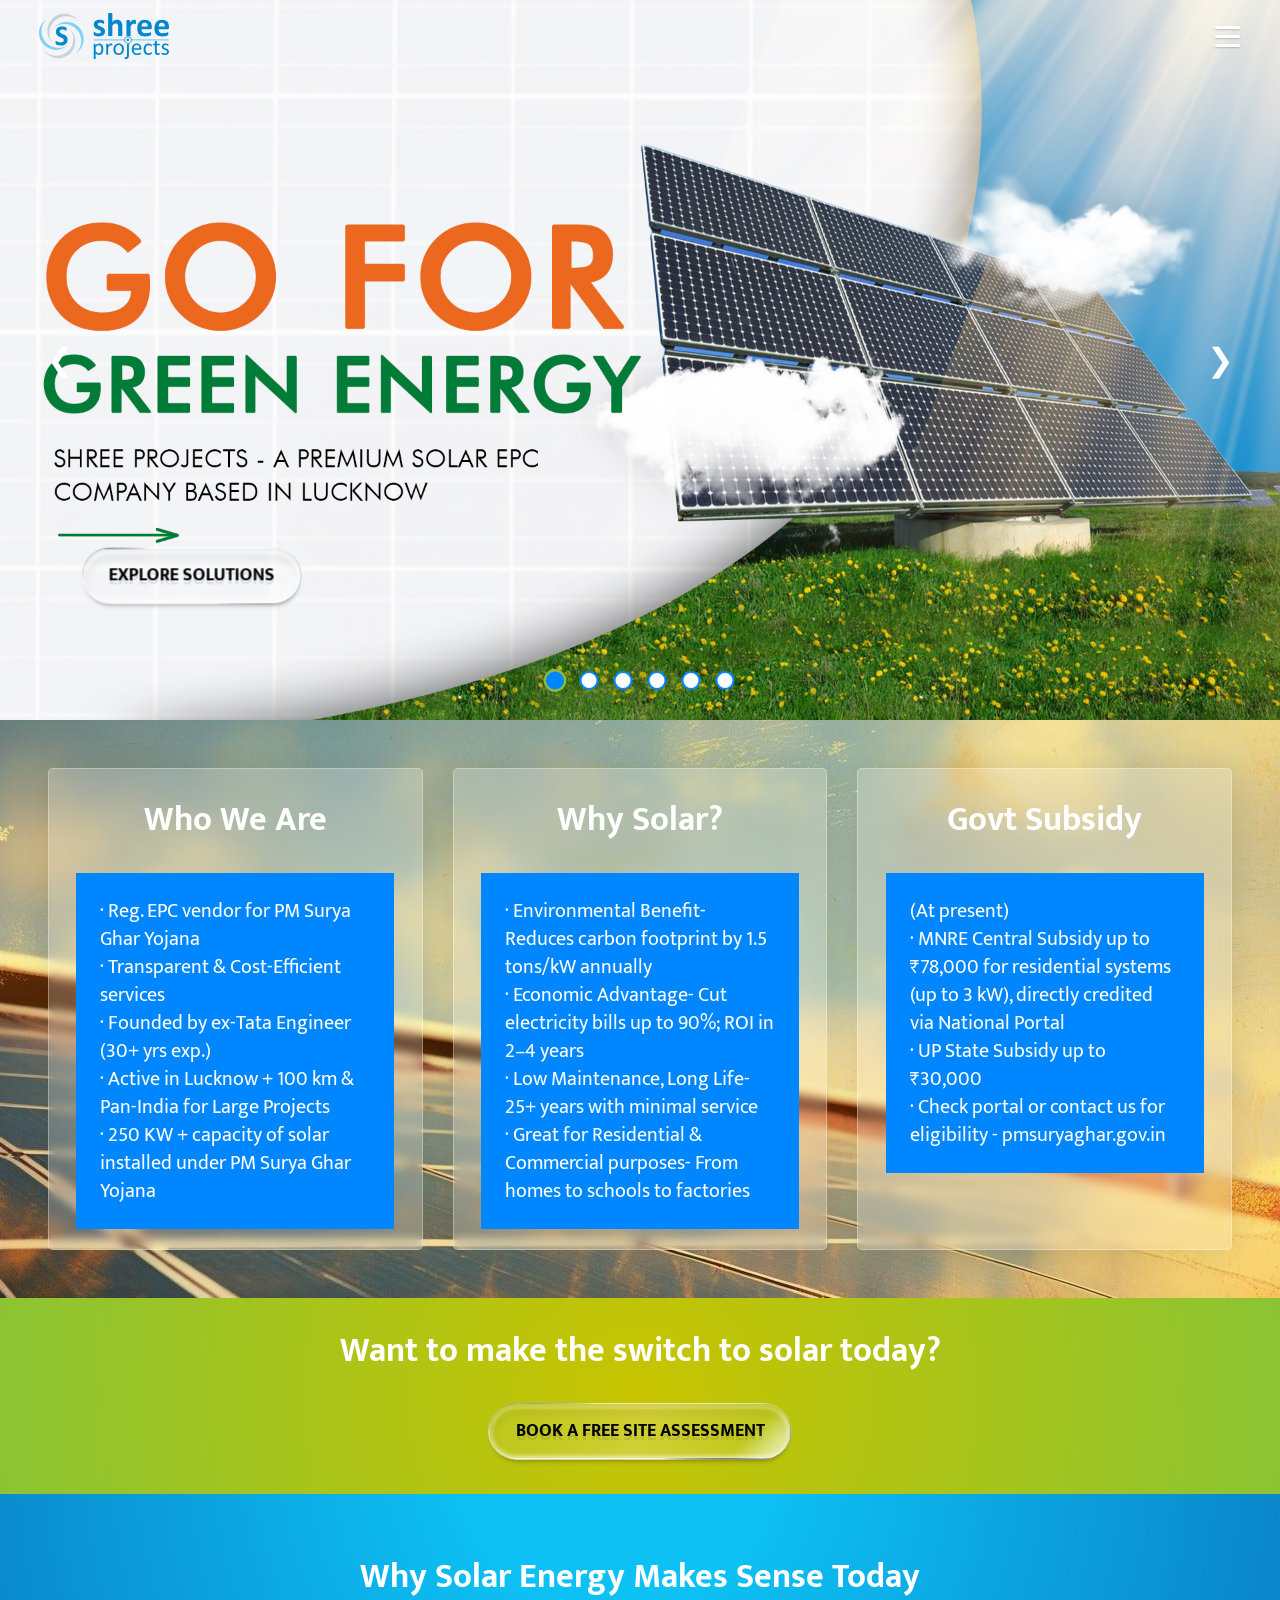
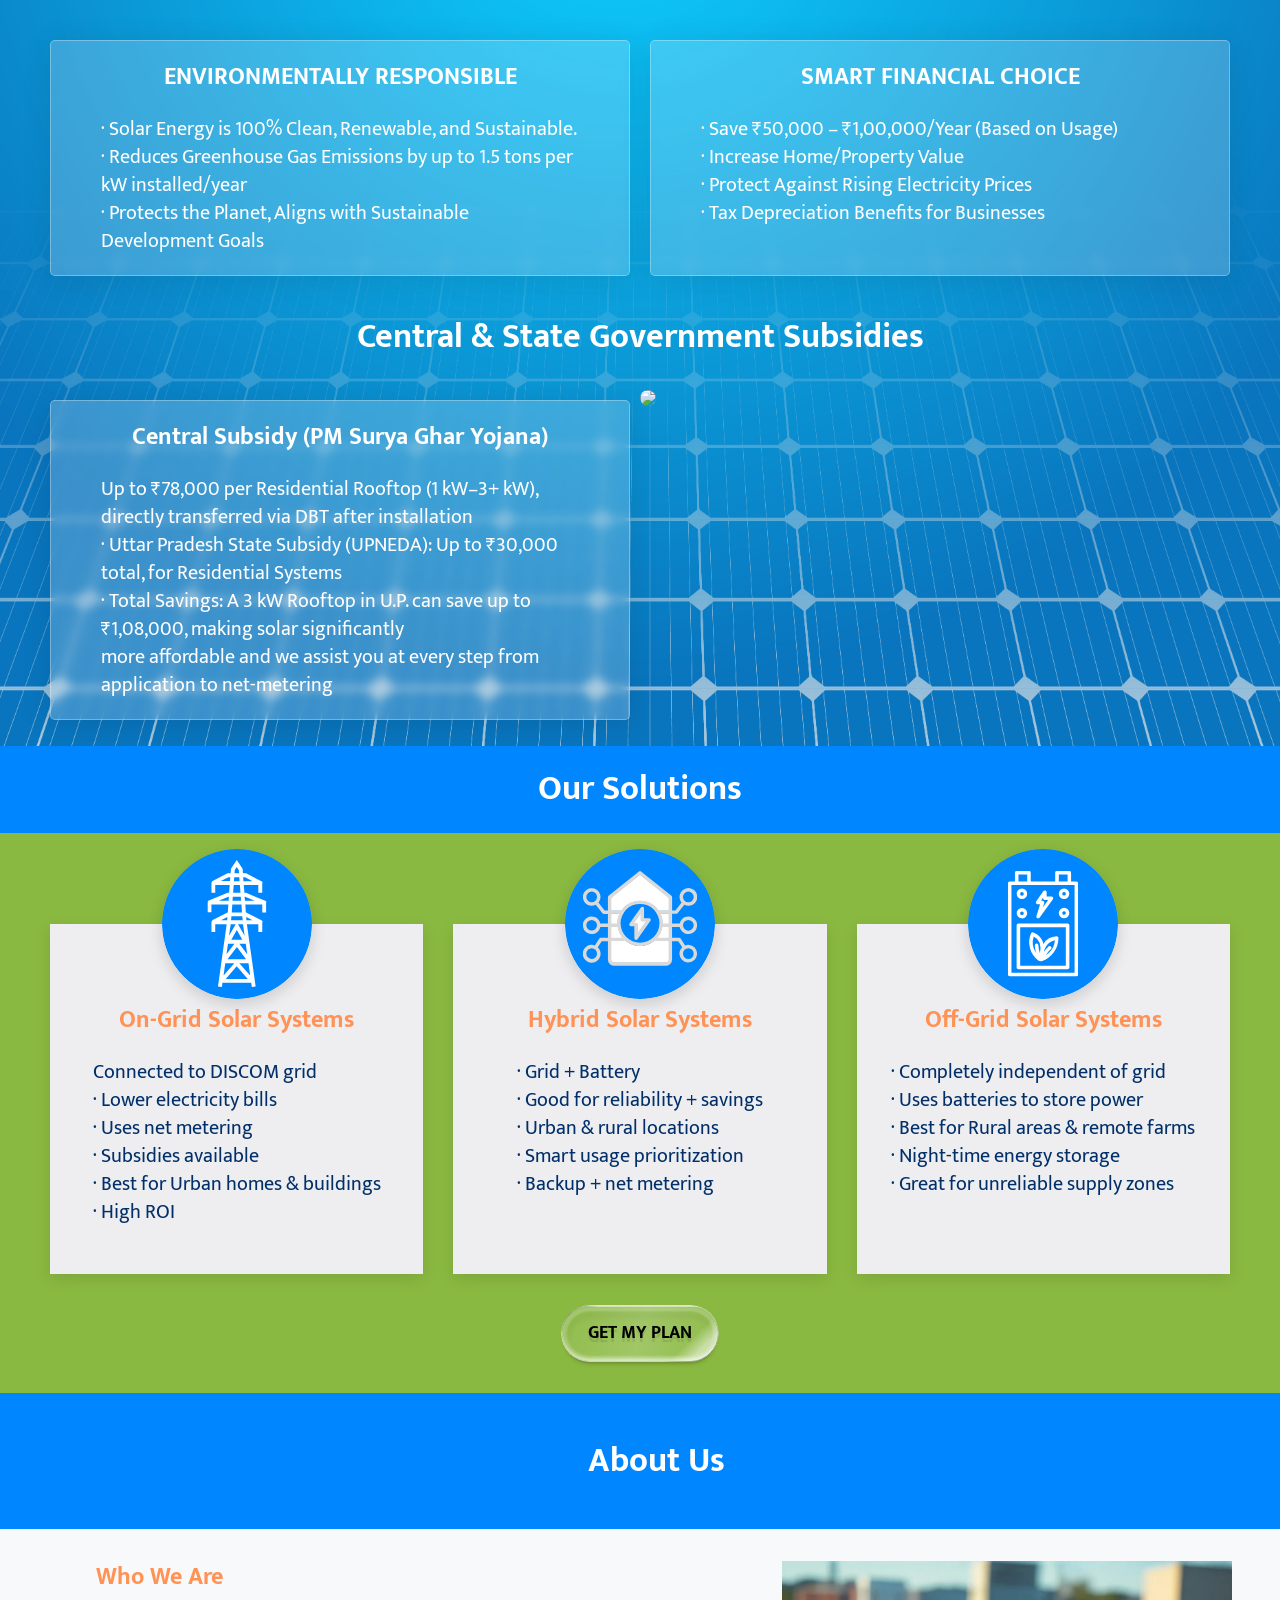
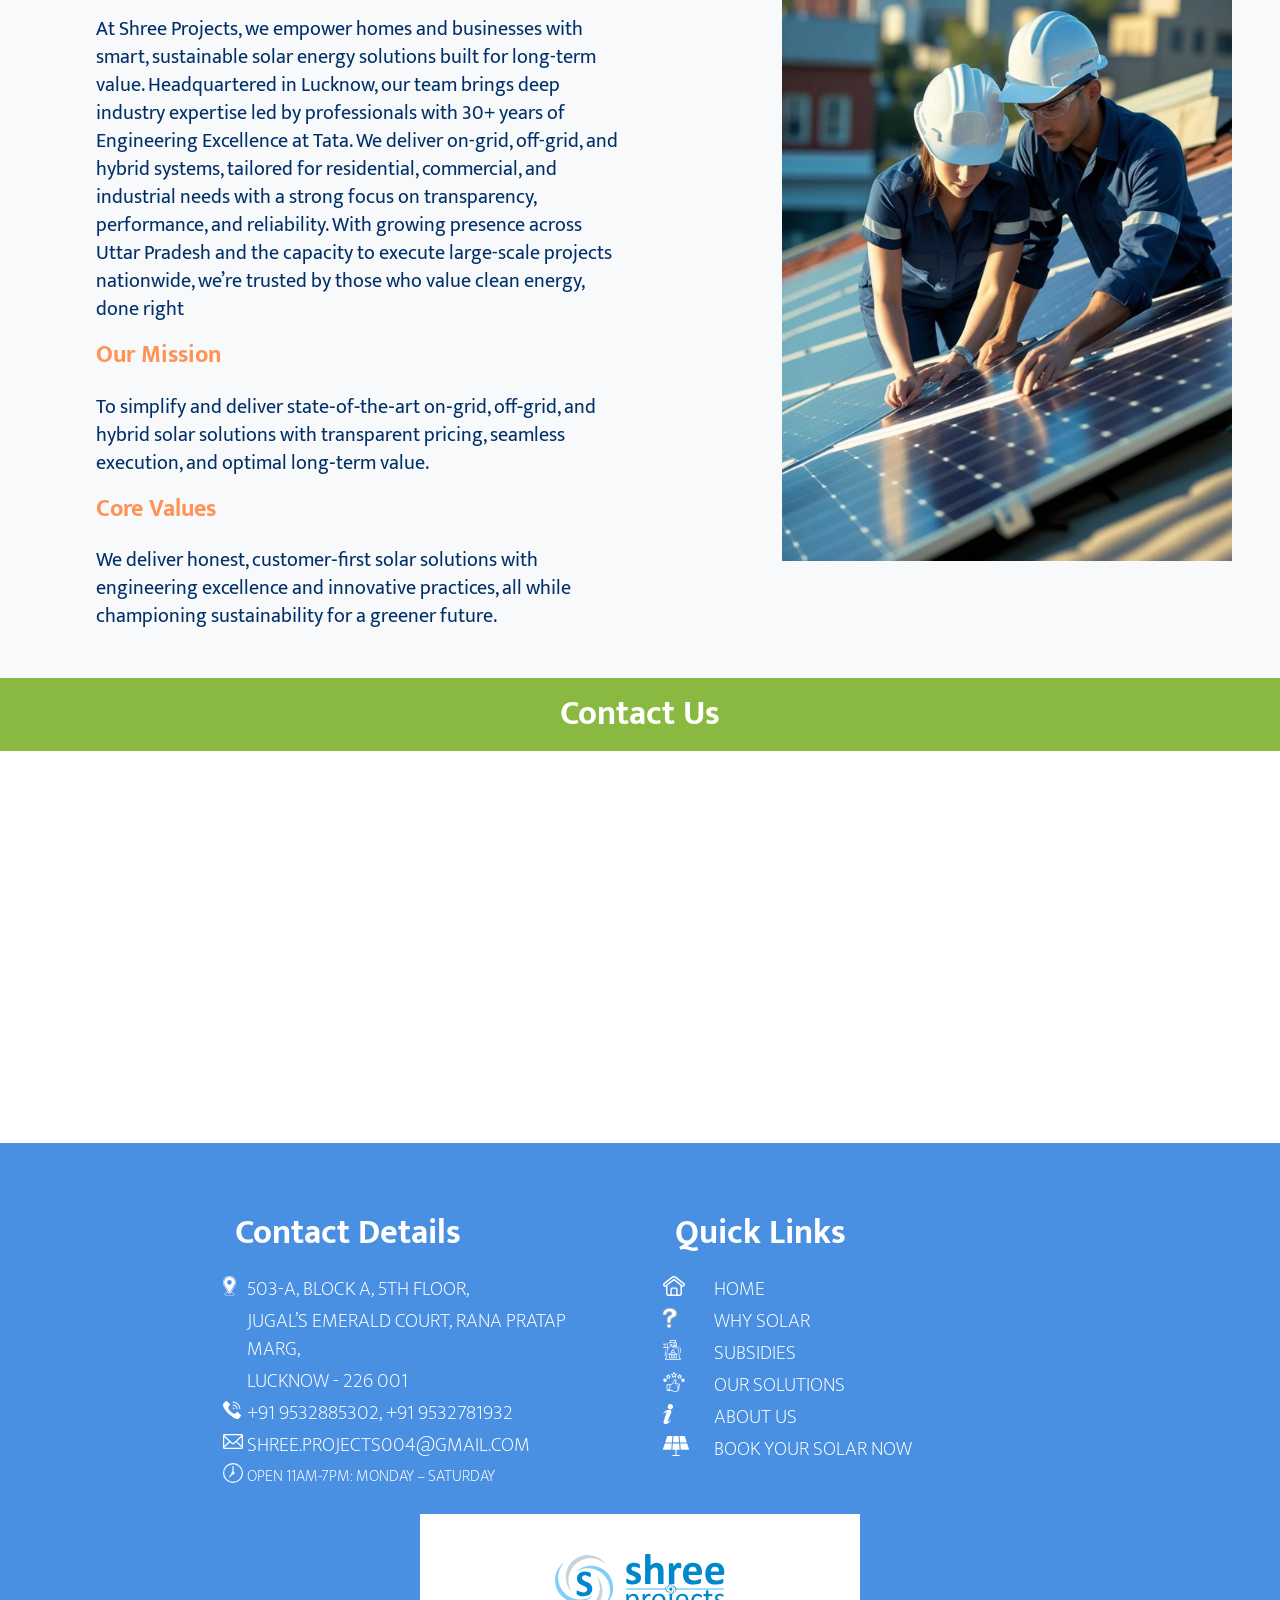
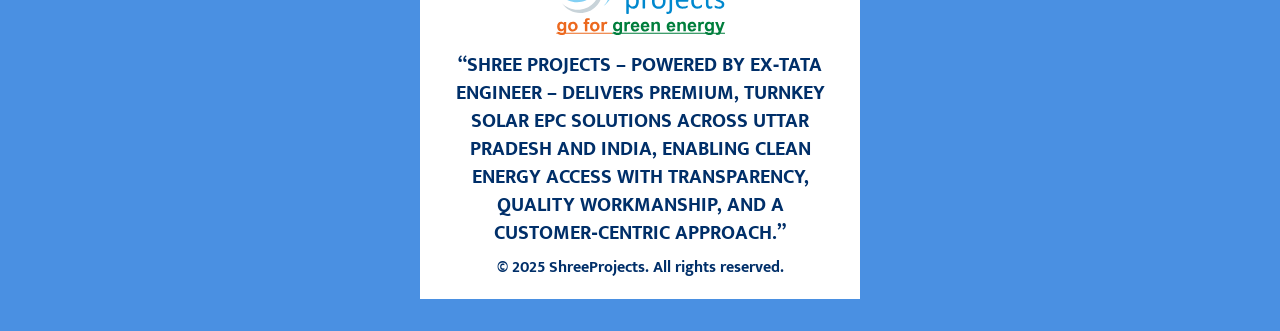
==== commit 359845eb: "." ====
--- a/index.html
+++ b/index.html
@@ -137,21 +137,22 @@
         <div class="whysolarbg"><div class="whysolar">
             <div class="whysolarhead">
                 <h1>Who We Are</h1>
-                <p>
-                · Reg. EPC vendor for PM Surya Ghar Yojana<br>· Transparent & Cost-Efficient services<br>· Founded by ex-Tata Engineer (30+ yrs exp.)<br>· Active in Lucknow + 100 km & Pan-India for Large Projects<br>· 250 KW + capacity of solar installed under PM Surya Ghar Yojana
-                </p>
-            </div>
+                <div class="whysolar-blue">
+                <p>· Reg. EPC vendor for PM Surya Ghar Yojana<br>· Transparent & Cost-Efficient services<br>· Founded by ex-Tata Engineer (30+ yrs exp.)<br>· Active in Lucknow + 100 km & Pan-India for Large Projects<br>· 250 KW + capacity of solar installed under PM Surya Ghar Yojana</p>
+            </div></div>
             <div class="whysolarhead">
                 <h1>Why Solar?</h1>
+                <div class="whysolar-blue">
                 <p>
                 · Environmental Benefit- Reduces carbon footprint by 1.5 tons/kW annually<br>· Economic Advantage- Cut electricity bills up to 90%; ROI in 2–4 years<br>· Low Maintenance, Long Life- 25+ years with minimal service<br>· Great for Residential & Commercial purposes- From homes to schools to factories
-                </p>
+                </p></div>
             </div>
             <div class="whysolarhead">
                 <h1>Govt Subsidy </h1>
+                <div class="whysolar-blue">
                 <p>
                 (At present)<br>· MNRE Central Subsidy up to ₹78,000 for residential systems (up to 3 kW), directly credited via National Portal<br>· UP State Subsidy up to ₹30,000<br>· Check portal or contact us for eligibility - pmsuryaghar.gov.in
-                </p>
+                </p></div>
             </div>
         </div></div>
     </section>
@@ -204,8 +205,8 @@
                         <br>more affordable and we assist you at every step from application to net-metering
                     </p>    
                 </div><!-- Subsidy Head 3 Close -->
-                <div class="subsidyhead"><!-- Subsidy Head 4 Open -->
-                    <img src="cen_sub1.jpg" alt="Subsidy Image" width="600px">
+                <div class="subsidyhead1"><!-- Subsidy Head 4 Open -->
+                    <img src="cen_sub1.jpg" >
             </div><!-- Subsidy Grid 2 Close -->
         </div><!-- Subsidy Section Close -->
     </section>
--- a/style.css
+++ b/style.css
@@ -78,6 +78,15 @@
     transition: all 1.1s ease;
 }
 
+.navbar1 {
+    position: fixed;
+    top: 0;
+    width: 100%;
+    z-index: 1000;
+    padding: 6px 0;
+    transition: all 1.1s ease;
+}
+
 .nav-container {
     max-width: 1700px;
     margin: 0 auto;
@@ -89,7 +98,7 @@
 }
 
 .navlogo {
-    background: #ffffff;
+    background: rgba(255, 255, 255, 0.0);
     border-radius: 10px;
     padding: 7px;
     transition: all 1.1s ease;
@@ -100,18 +109,10 @@
     padding: 0px;
     margin: 0px;
     width: 130px;
-    /*padding-left: 1rem;
-    padding-right: 1rem;
-    padding-bottom: 0.2rem;
-    padding-top: 0.5rem;*/
-}
-
-.navlogo a {/*
-    color: white;
-    text-decoration: none;
-    font-size: 1.5rem;
-    font-weight: bold;
-    text-shadow: 0 2px 4px rgba(0, 0, 0, 0.3);*/
+}
+
+.navlogo a {
+    display: block;
     margin: 0px;
     padding: 0px;
     font-size: 0px;
@@ -157,8 +158,6 @@
     right: 00;
     margin-right: 20px;
     background: rgba(139, 196, 51, 0);
-    backdrop-filter: blur(10px);
-    /*-webkit-backdrop-filter: blur(10px);*/
     border: 1px solid rgba(255, 255, 255, 0.2);
     border-radius: 10px;
     min-width: 200px;
@@ -173,7 +172,7 @@
     opacity: 1;
     visibility: visible;
     transform: translateY(0);
-    backdrop-filter: blur(10px);
+    backdrop-filter: blur(10px) !important;
 }
 
 .menu-list {
@@ -415,7 +414,6 @@
     backdrop-filter: blur(5px);
     -webkit-backdrop-filter: blur(5px);
     border: 1px solid rgba(255, 255, 255, 0.3);
-
     text-align: center;
     padding-left: 1.7rem;
     padding-right: 1.7rem;
@@ -429,11 +427,15 @@
     padding: 0.0rem;
 }
 
+.whysolar-blue{
+    background: #0087FF;
+}
+
 .whysolar p {
     color: rgb(255, 255, 255);
     text-align: left;
     padding: 1.5rem;
-    background: rgb(33, 151, 255);
+    /*background: rgb(33, 151, 255);*/
     transition: transform 0.3s;
 }
 
@@ -491,9 +493,17 @@
     -webkit-backdrop-filter: blur(5px);
     border: 1px solid rgba(255, 255, 255, 0.3);
     margin: 10px;
-}
-
-.subsidyhead img[alt="Subsidy Image"] {
+    text-align: center;
+    transition: transform 0.3s;
+}
+
+.subsidyhead:hover {
+    transform: translateY(-5px);
+    transition: transform 0.3s;
+}
+
+.subsidyhead1 img {
+    width: 100%;
     border-radius: 32px;
     filter: blur(0px);
     box-shadow: 0 0 40px 20px rgba(255,255,255,0.7), 0 0 60px 30px rgba(0,0,0,0.15);
@@ -506,11 +516,16 @@
     text-align: center;
 }
 
+.subsidy h2{
+    margin: 20px 20px 0px 20px;
+}
+
 .subsidy p {
     color: rgb(255, 255, 255);
     text-align: left;
     max-width: 500px;
-    padding: 20px;
+    padding: 20px 50px;
+    margin: 0px;
 }
 
 /* Our Solutions */
@@ -574,7 +589,7 @@
 
 .oursolutions-member h2 {
     color: #FF9254;
-    margin-top: 80px; /* Add space for the image above */
+    margin: 80px 20px 0px 20px;/* Add space for the image above */
     margin-bottom: 0px;
     padding-bottom: 0.0rem;
 }
@@ -608,7 +623,6 @@
     background: #0087FF;
     padding: 1rem;
     width: 100%;
-    margin-bottom: 1rem;
     text-align: center;
 }
 
@@ -1016,6 +1030,10 @@
         border-radius: 0px;
     }
 
+    .subsidyhead:hover {
+    transform: translateY(0px);
+    }
+
     .subsidy p {
     margin: 0px;
     }
--- a/button.css
+++ b/button.css
@@ -121,7 +121,7 @@
 }
 
 .button-g:hover {
-  transform: scale(0.975);
+  transform: scale(1.1);
   backdrop-filter: blur(0.01em);
   -webkit-backdrop-filter: blur(0.01em);
   -moz-backdrop-filter: blur(0.01em);
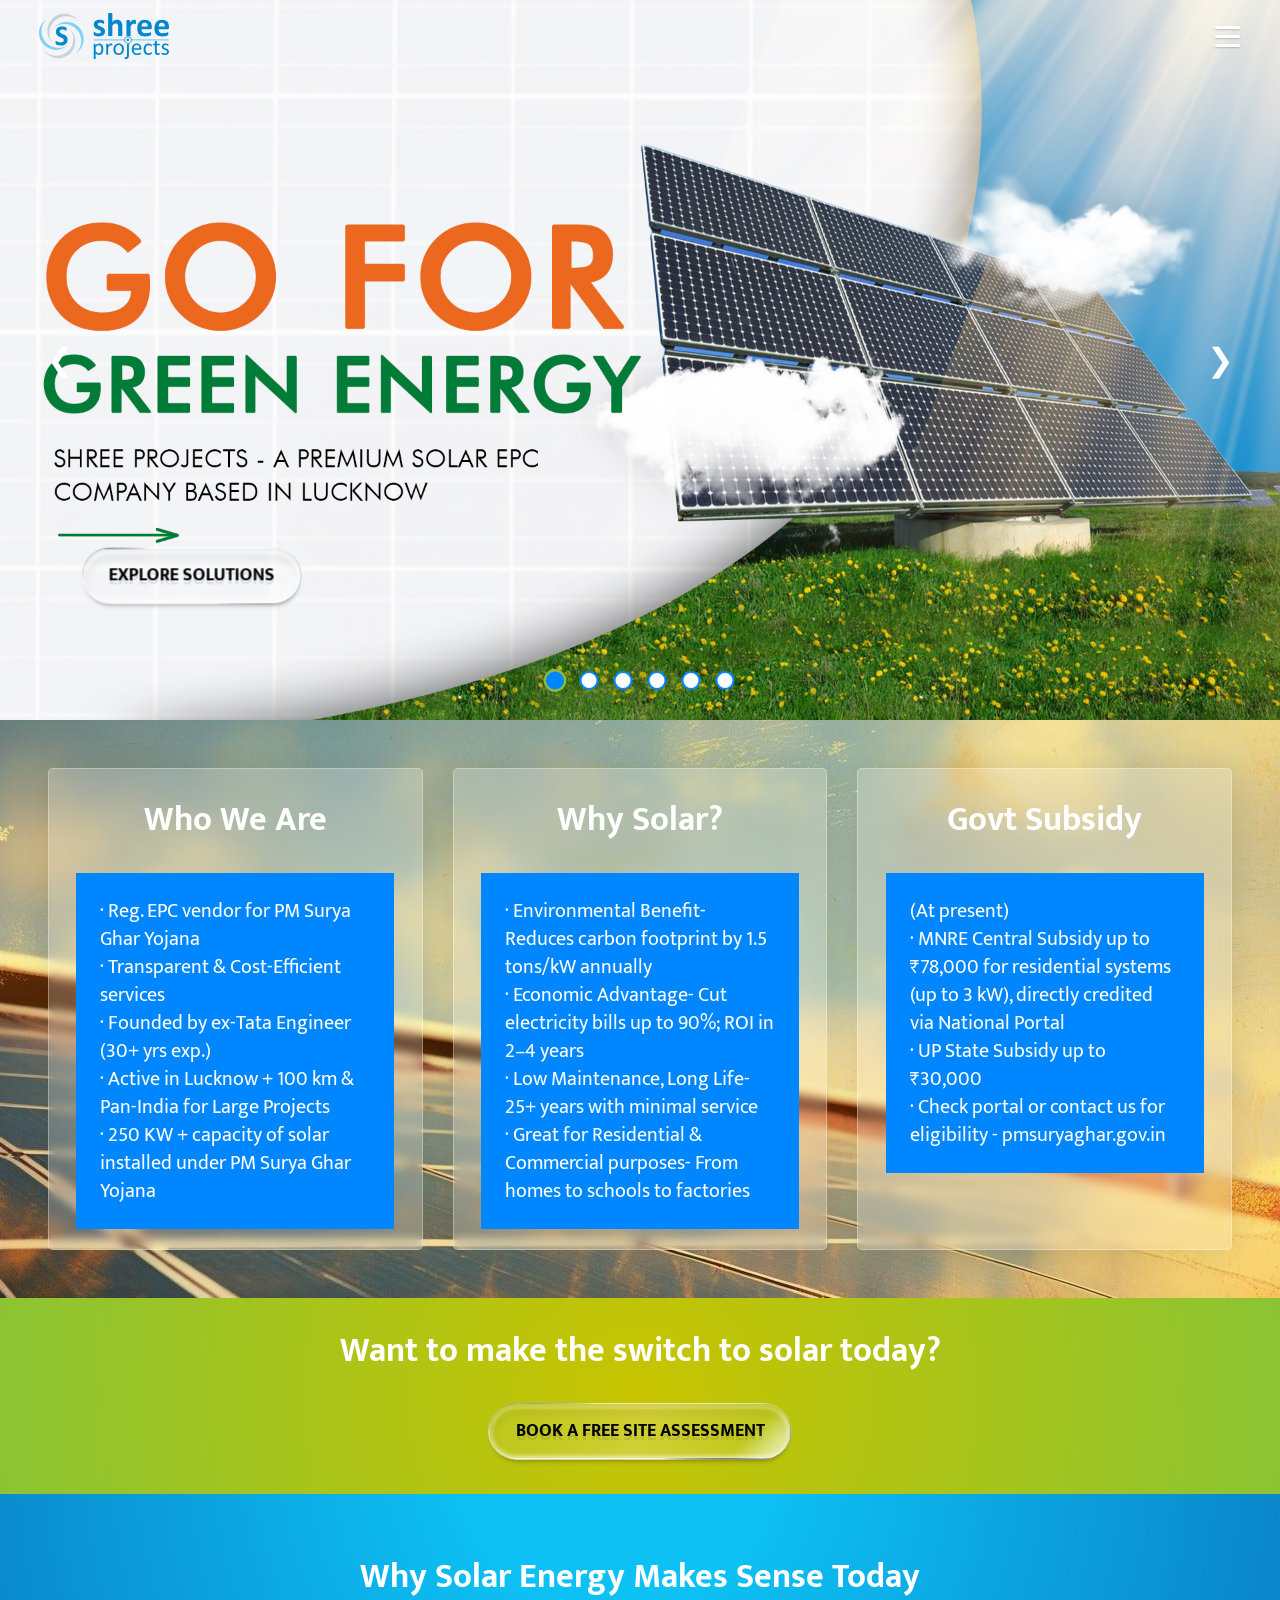
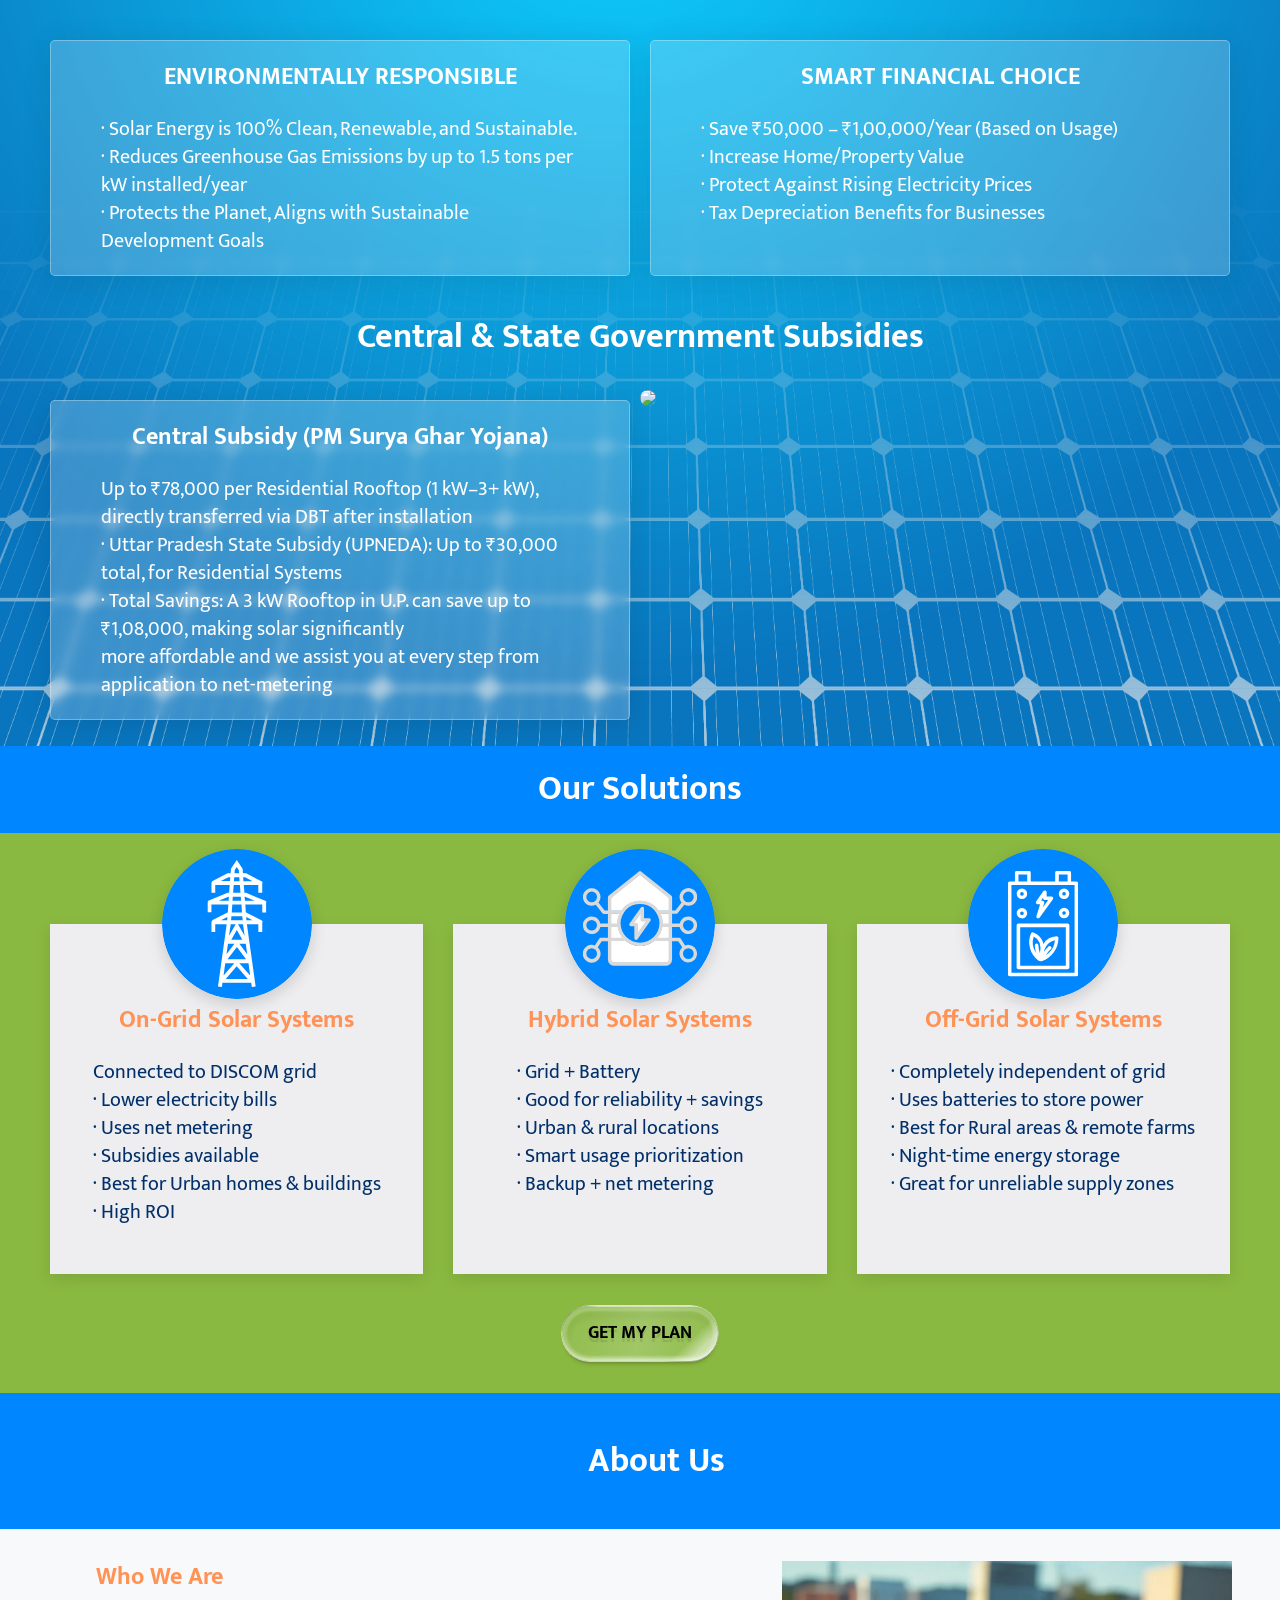
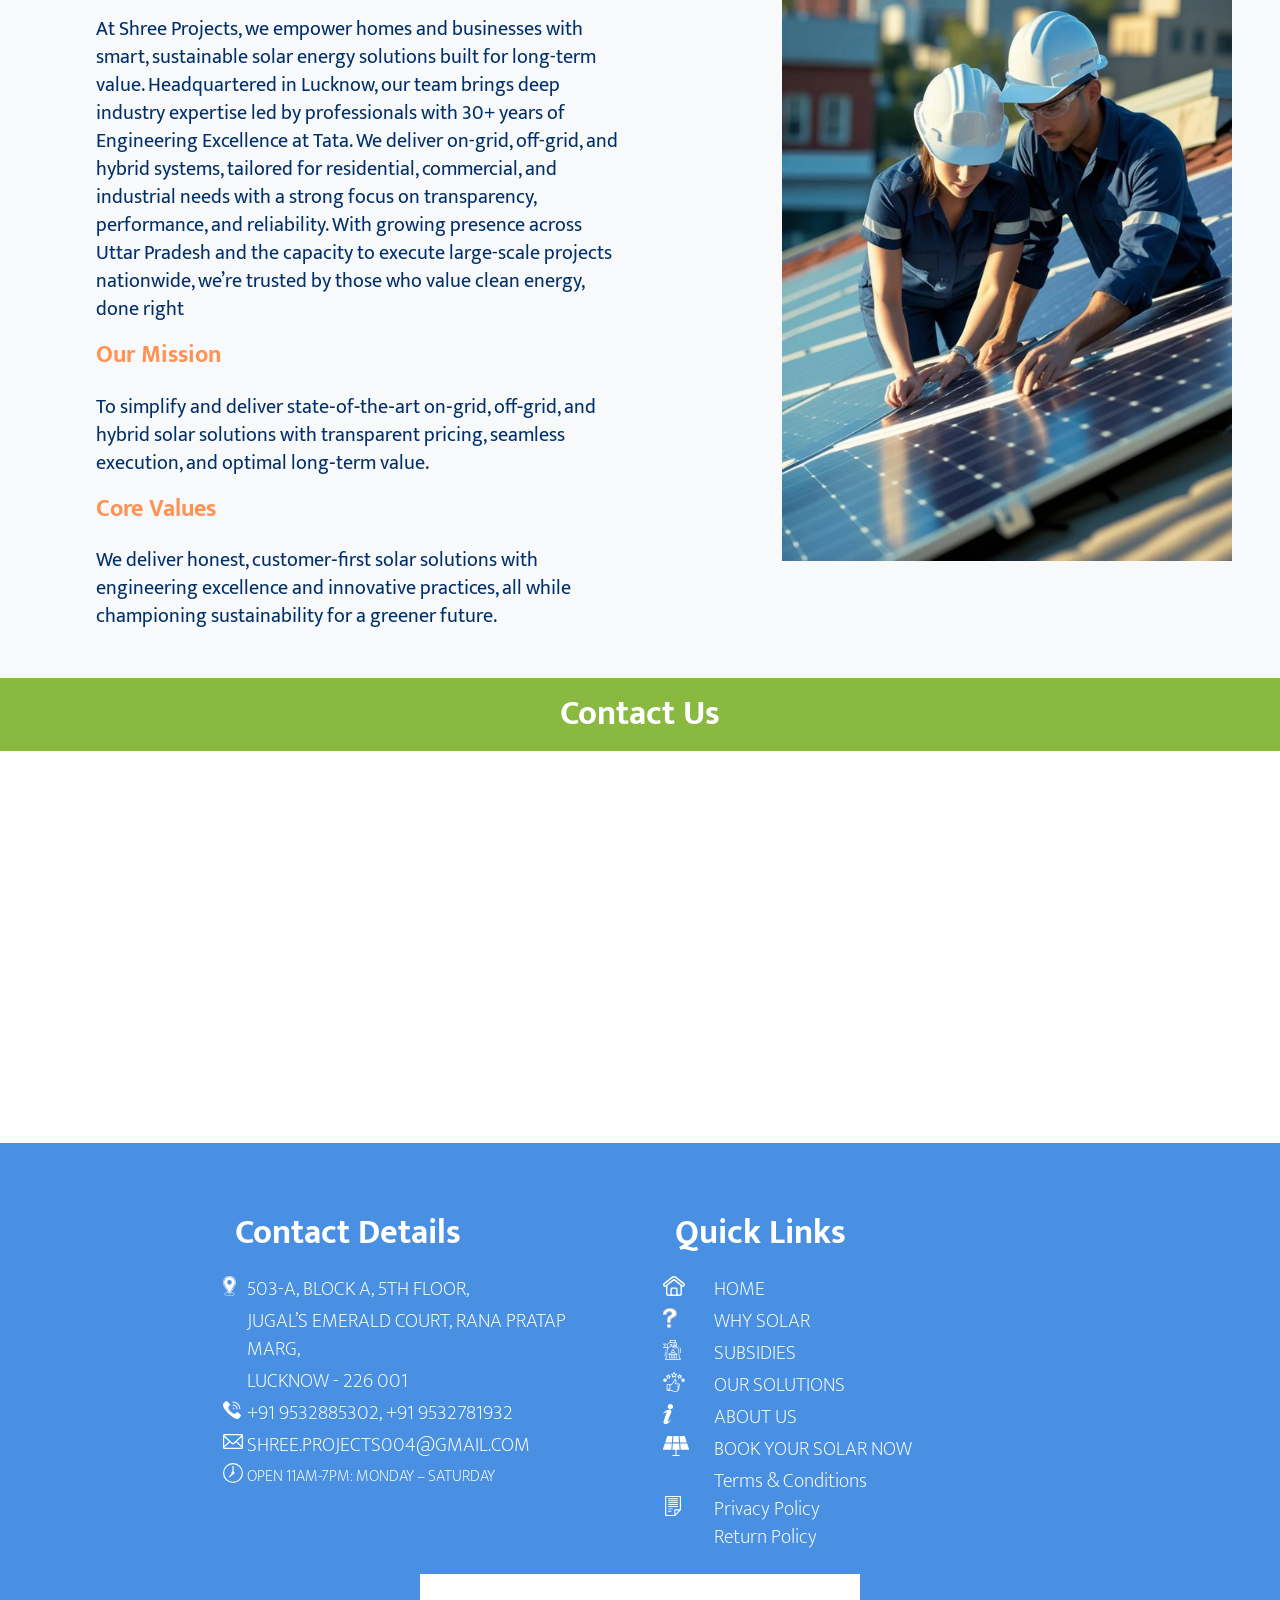
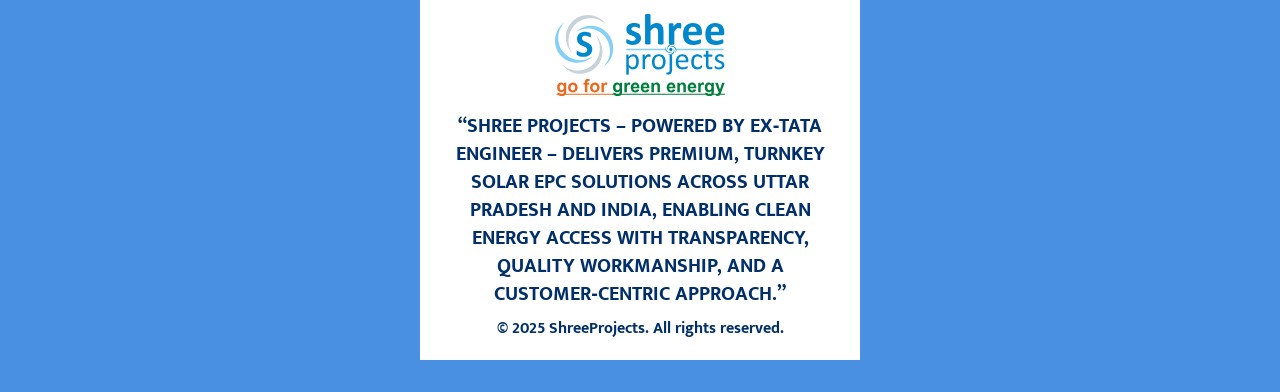
==== commit 694df9f2: "Terms & Conditions Added a page for T&C" ====
--- a/index.html
+++ b/index.html
@@ -304,6 +304,7 @@
                     <tr><td><img src="SVG-OurSolutions.svg" height="20px"></td><td><a href="#oursolutions">OUR SOLUTIONS</a></td></tr>
                     <tr><td><img src="SVG-About.svg" height="20px"></td><td><a href="#aboutus">ABOUT US</a></td></tr>
                     <tr><td><img src="SVG-Book.svg" height="20px"></td><td><a href="#contact">BOOK YOUR SOLAR NOW</a></td></tr>
+                    <tr><td><img src="SVG-tnc.svg" height="20px"></td><td><a href="tnc.html">Terms & Conditions<br>Privacy Policy<br>Return Policy</a></td></tr>
                     </table>
 
             </div>
--- a/style.css
+++ b/style.css
@@ -70,15 +70,6 @@
 }
 
 .navbar {
-    position: fixed;
-    top: 0;
-    width: 100%;
-    z-index: 1000;
-    padding: 6px 0;
-    transition: all 1.1s ease;
-}
-
-.navbar1 {
     position: fixed;
     top: 0;
     width: 100%;
@@ -427,6 +418,13 @@
     padding: 0.0rem;
 }
 
+.whysolar h2{
+    color: #002F69;
+    font-weight: bold;
+    padding: 0.0rem;
+}
+
+
 .whysolar-blue{
     background: #0087FF;
 }
@@ -893,10 +891,7 @@
 
     .navlogo {
         border-radius: 10px;
-        padding-left: 2px;
-        padding-right: 7px;
-        padding-top: 7px;
-        padding-bottom: 0px;
+
     }
 
     .navlogo img {
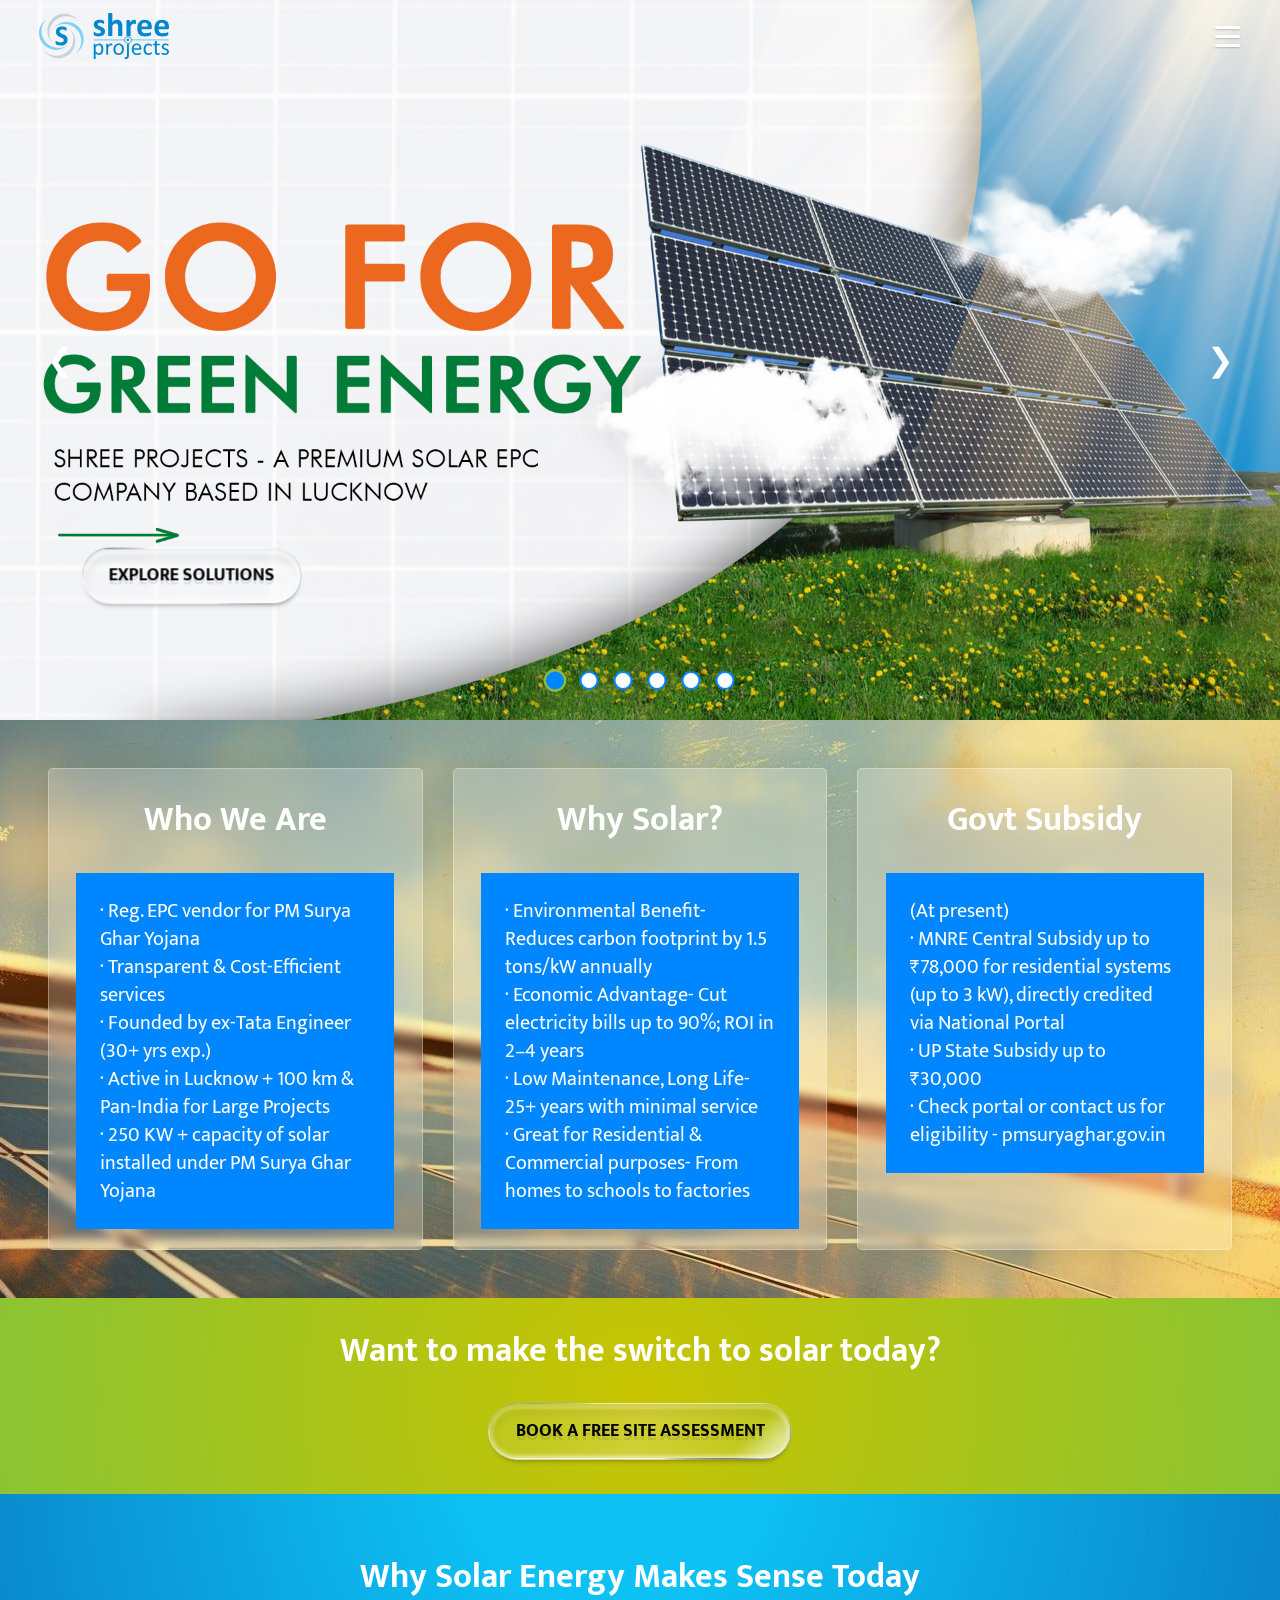
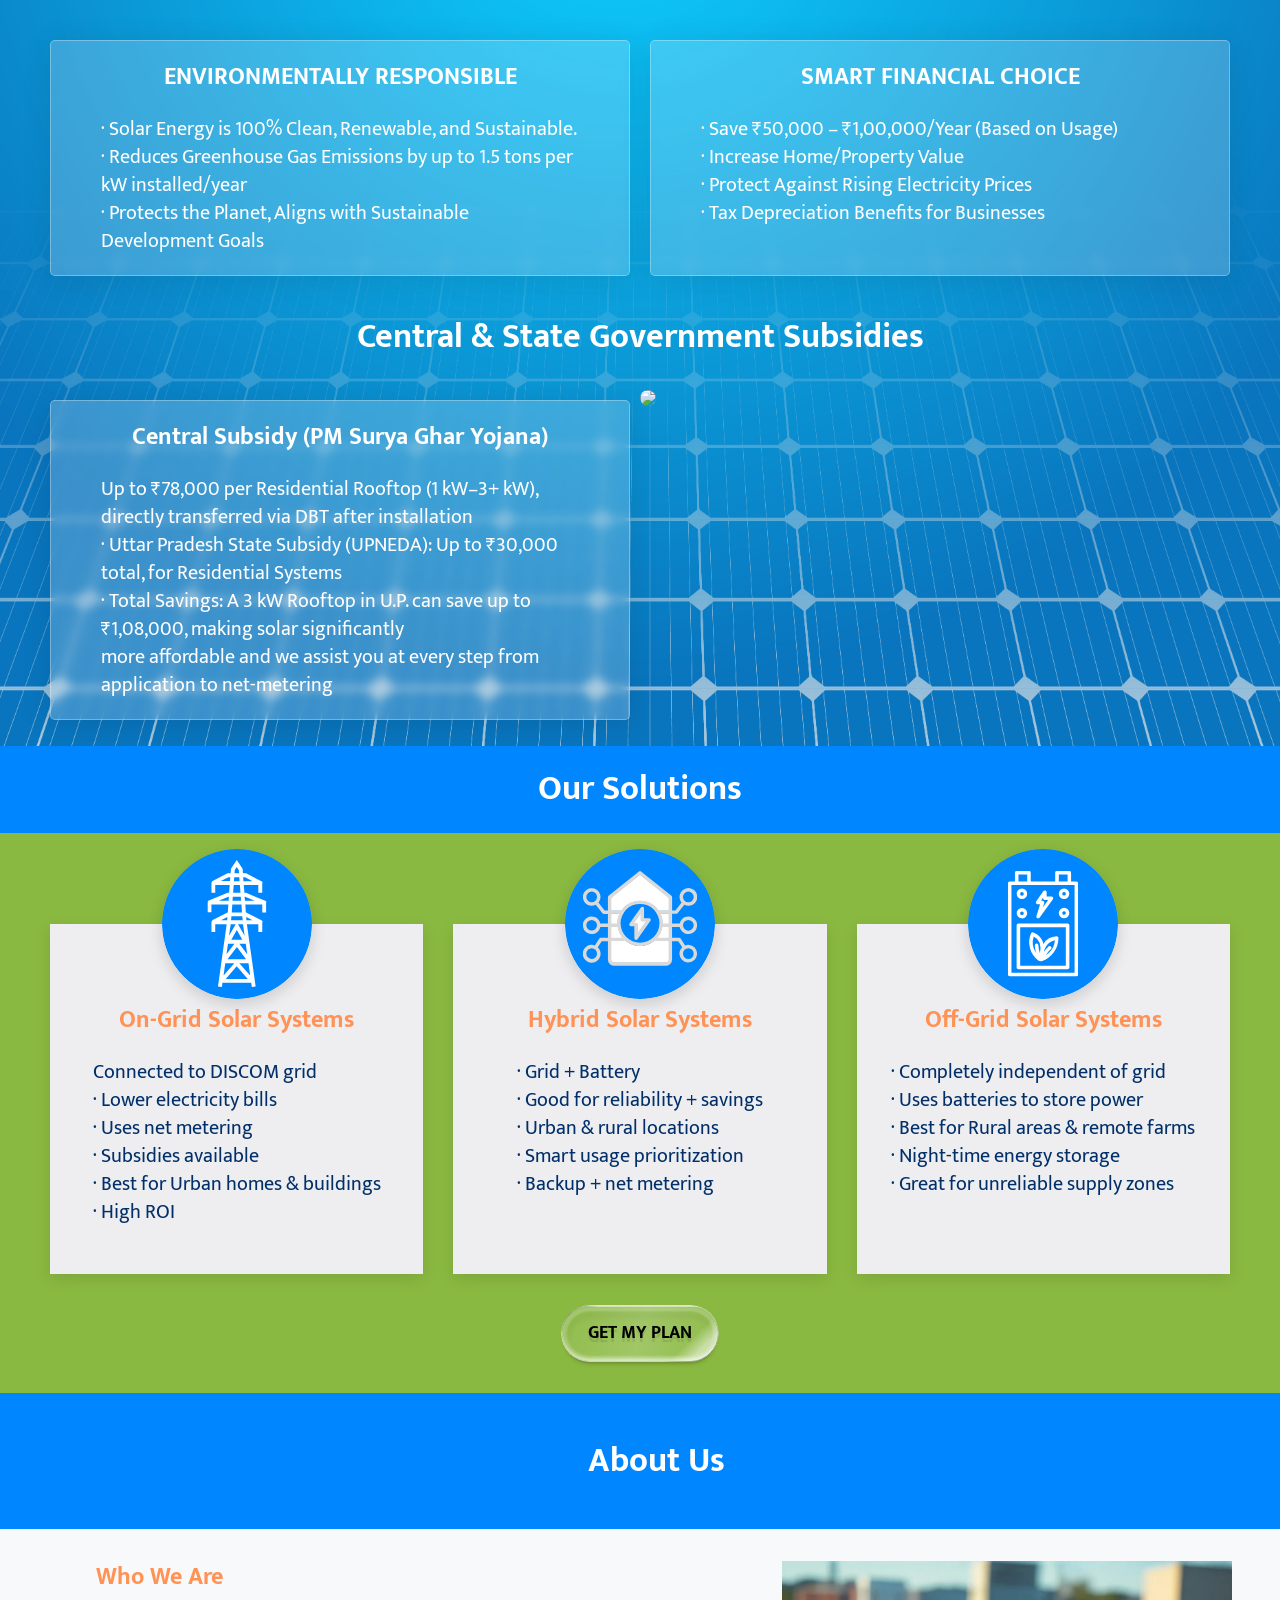
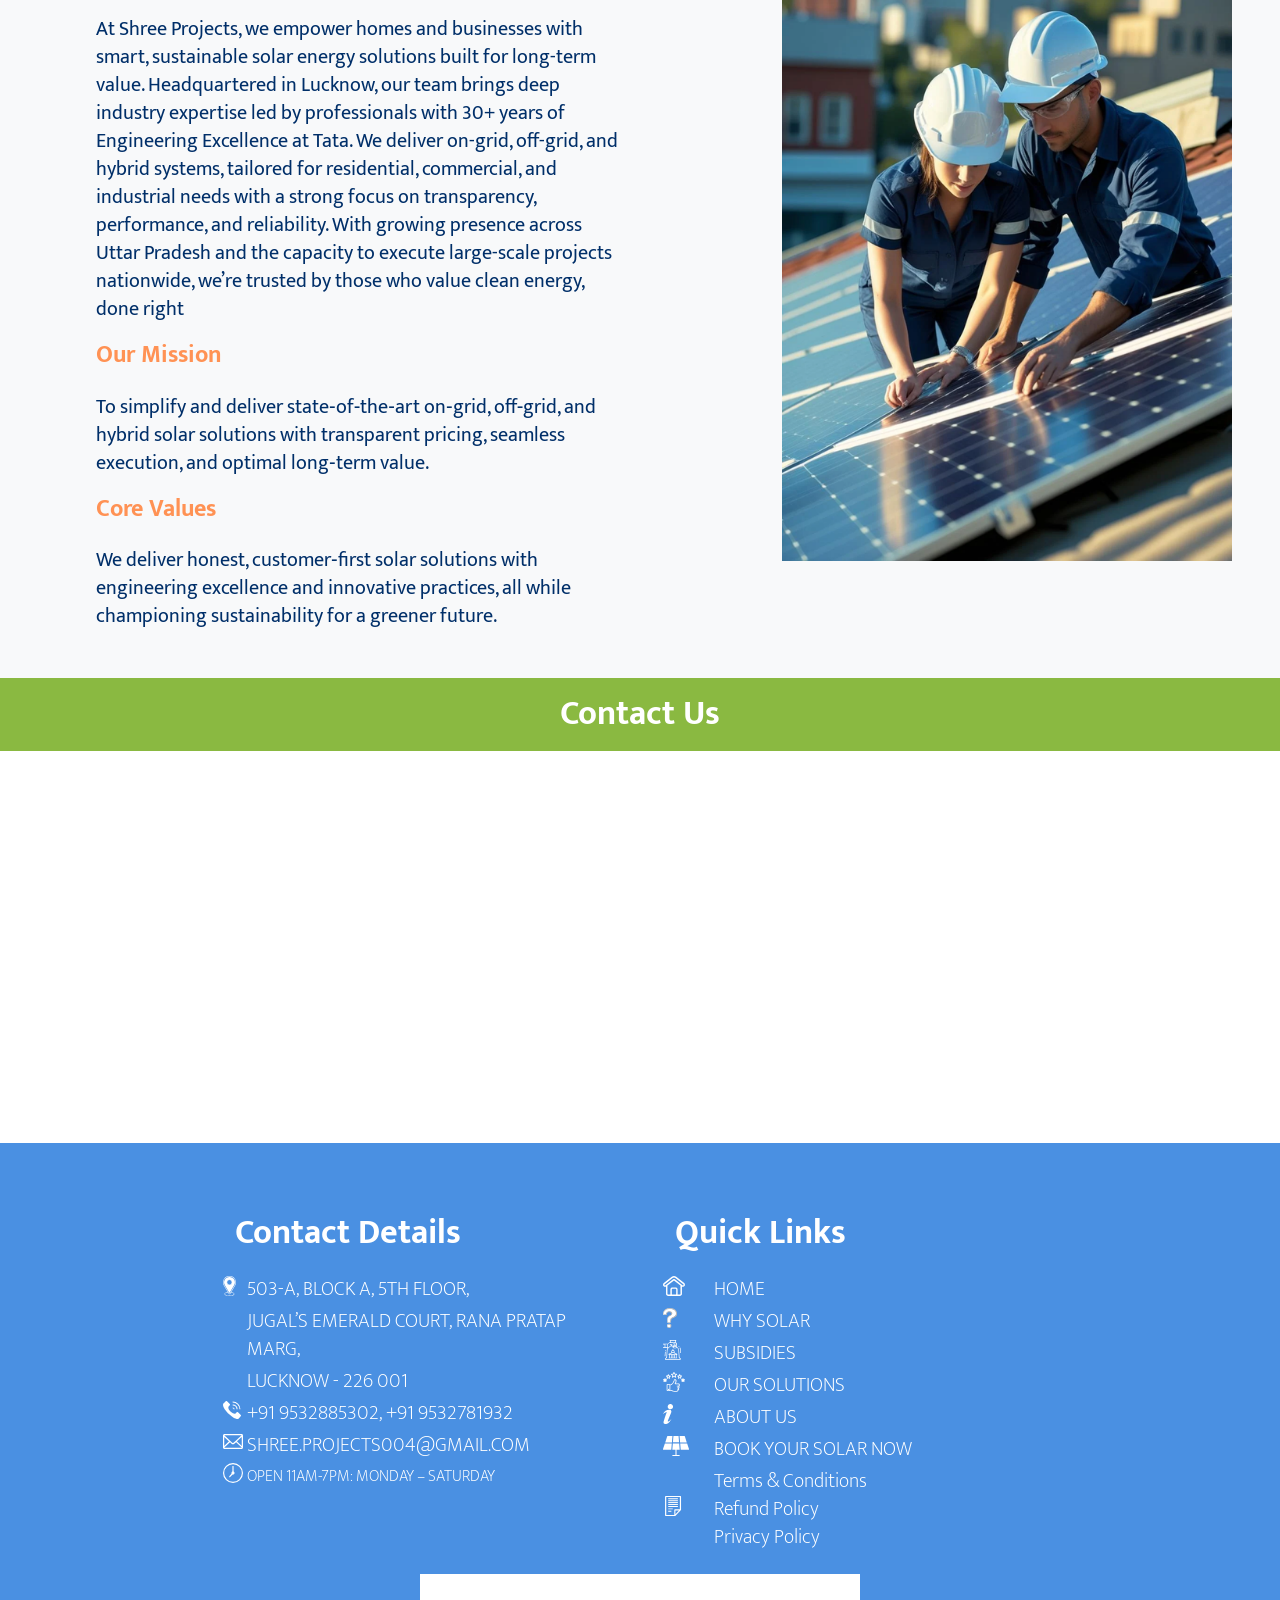
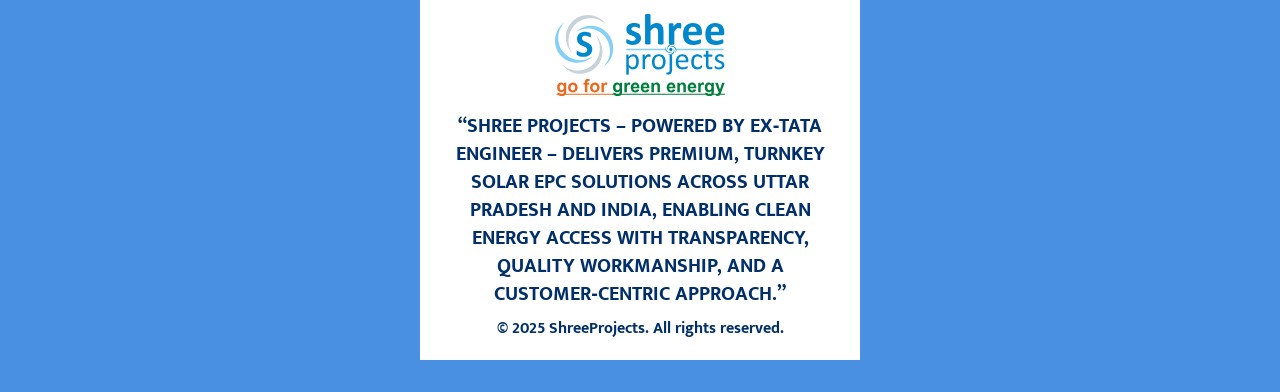
==== commit 32ff9c39: "Refund Policy" ====
--- a/index.html
+++ b/index.html
@@ -304,7 +304,7 @@
                     <tr><td><img src="SVG-OurSolutions.svg" height="20px"></td><td><a href="#oursolutions">OUR SOLUTIONS</a></td></tr>
                     <tr><td><img src="SVG-About.svg" height="20px"></td><td><a href="#aboutus">ABOUT US</a></td></tr>
                     <tr><td><img src="SVG-Book.svg" height="20px"></td><td><a href="#contact">BOOK YOUR SOLAR NOW</a></td></tr>
-                    <tr><td><img src="SVG-tnc.svg" height="20px"></td><td><a href="tnc.html">Terms & Conditions<br>Privacy Policy<br>Return Policy</a></td></tr>
+                    <tr><td><img src="SVG-tnc.svg" height="20px"></td><td><a href="tnc.html">Terms & Conditions<br>Refund Policy<br>Privacy Policy</a></td></tr>
                     </table>
 
             </div>
